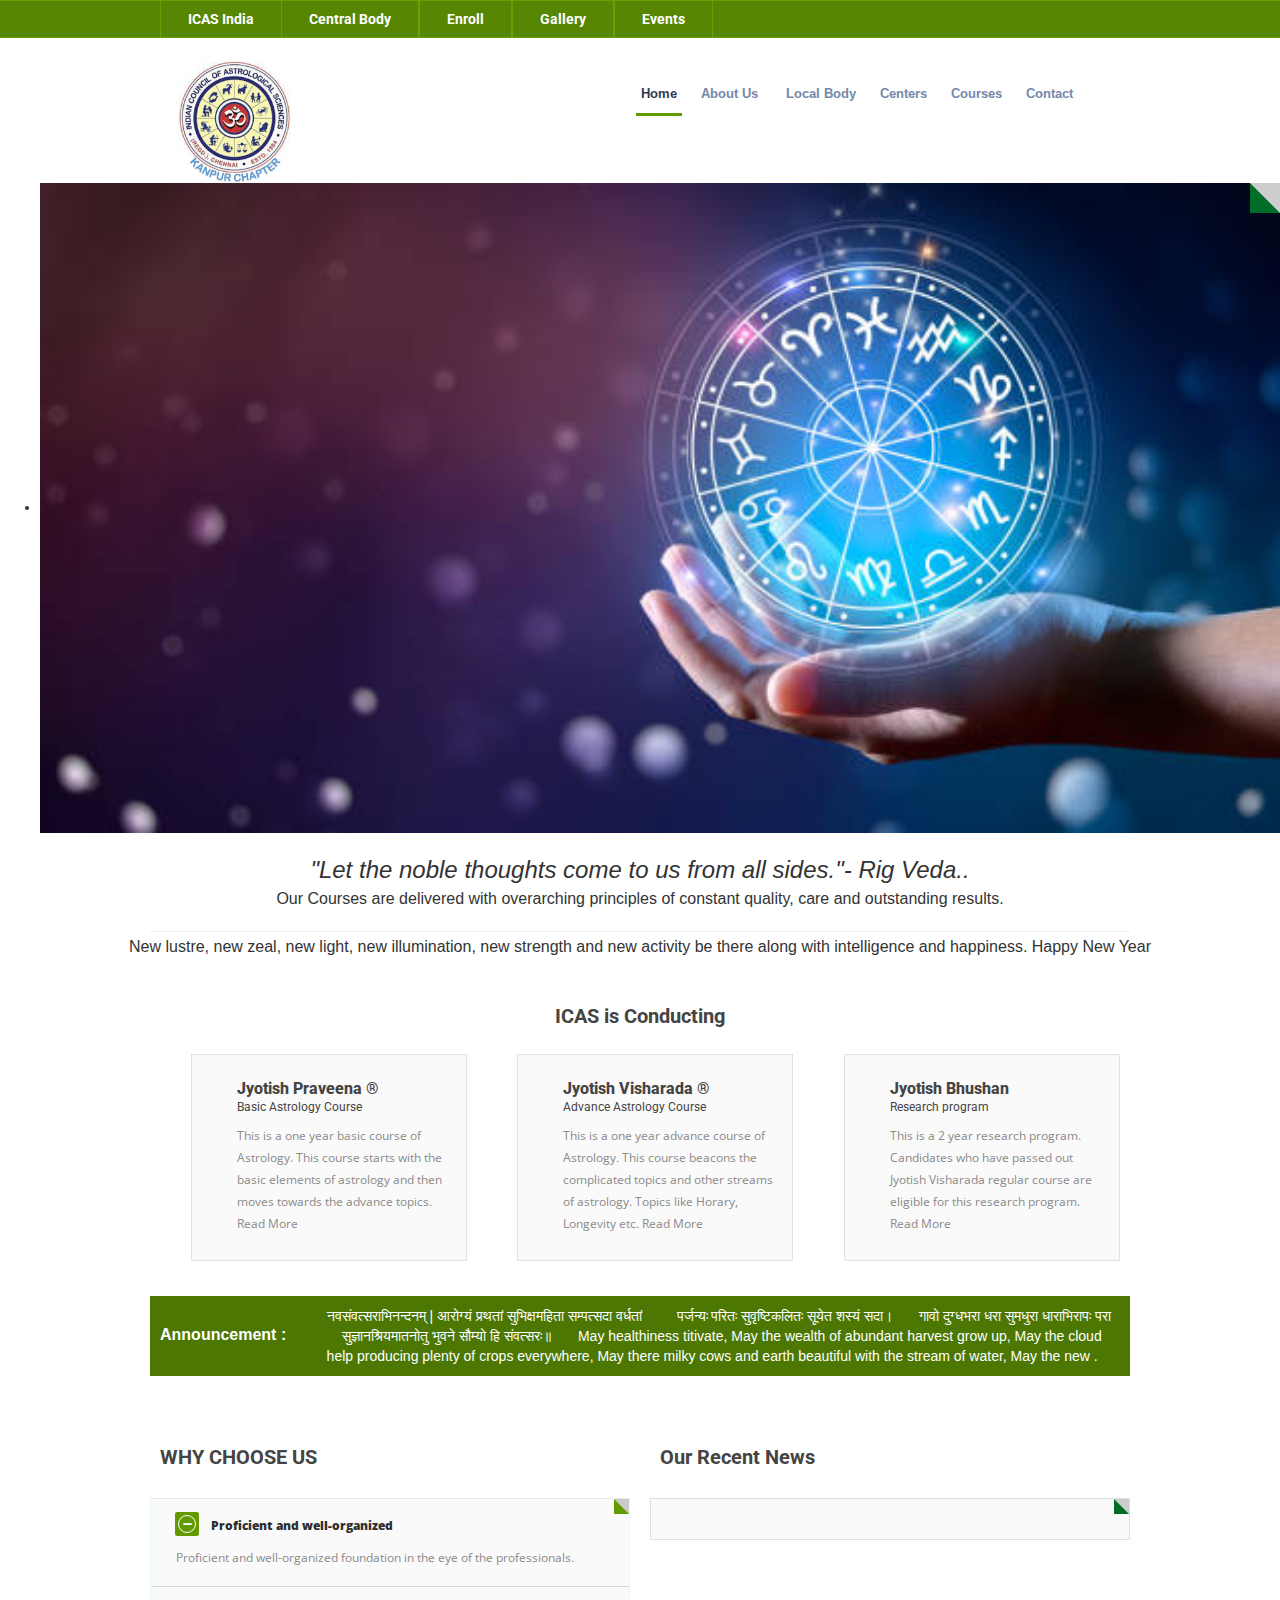
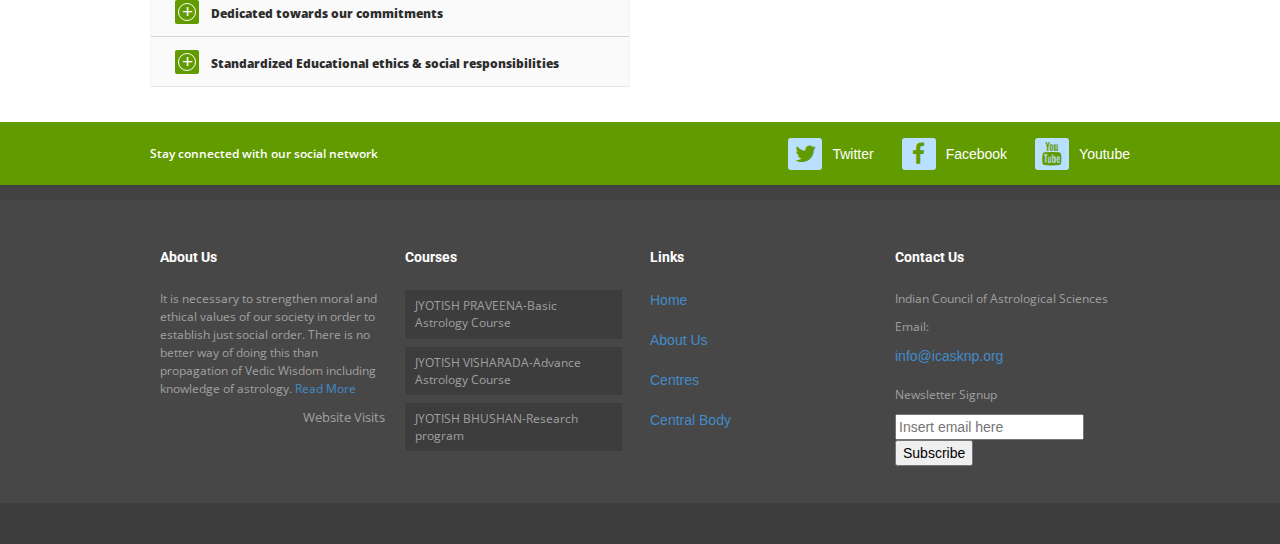
==== index.html @ 6e5a4054 "Site for icas" ====
<!DOCTYPE html>
<html>

<head>
    <meta charset="utf-8">
    <meta name="keywords" content="INDIAN COUNCIL OF ASTROLOGICAL SCIENCES" />
    <meta name="description" content="INDIAN COUNCIL OF ASTROLOGICAL SCIENCES">
    <meta name="author" content="">
    <title>Indian Council of Astrological Sciences</title>
    <meta name="viewport" content="width=device-width, initial-scale=1.0">
    <link rel="shortcut icon" href="img/favicon.ico">
    <link rel="apple-touch-icon" href="img/apple-touch-icon.html">
    <link rel="apple-touch-icon" sizes="72x72" href="img/apple-touch-icon-72x72.html">
    <link rel="apple-touch-icon" sizes="114x114" href="img/apple-touch-icon-114x114.html">
    <link rel="apple-touch-icon" sizes="144x144" href="img/apple-touch-icon-144x144.html">
    <link
        href='http://fonts.googleapis.com/css?family=Roboto:400,100italic,100,300,300italic,400italic,500,700,700italic,900italic,900,500italic'
        rel='stylesheet' type='text/css'>
    <link href='http://fonts.googleapis.com/css?family=Open+Sans:400,300,300italic,400italic,600,700,600italic,800'
        rel='stylesheet' type='text/css'>
    <link href="css/style.css" rel="stylesheet">
    <link href="css/addedstyles.css" rel="stylesheet">
    <link href='http://fonts.googleapis.com/css?family=Arimo:400,700' rel='stylesheet' type='text/css'>
    <link href="css/bootstrap.css" rel="stylesheet">
    <link href="font-awesome/css/font-awesome.min.css" rel="stylesheet">
    <link href="css/styles.css" rel="stylesheet">
    <link href="css/accordion.css" rel="stylesheet">

    <link href="js/owl-carousel/owl.carousel.css" rel="stylesheet">
    <link href="js/owl-carousel/owl.theme.css" rel="stylesheet">
    <link href="js/rs-plugin/css/settings.css" rel="stylesheet" />
    <link rel="stylesheet" href="https://cdnjs.cloudflare.com/ajax/libs/font-awesome/4.7.0/css/font-awesome.min.css">

</head>

<body>
    <div class="body">
        <div class="top-wrap">
            <div class="container top-wrap-inner">
                <div class="col-md-12">
                    <div class="top-login student" style="border-right:0px;"><a
                            href="https://icasindia.org/" target="_blank">ICAS India</a></div>
                    <div class="top-login" style="right: 400px;"><a href="#">Central Body</a></div>
                    <div class="top-login" style="right: 257px;"><a href="#">Enroll</a></div>
                    <div class="top-login"><a href="#">Gallery</a></div>
                    <div class="top-login"><a href="#">Events</div>
                </div>
            </div>
        </div>
        <header>
            <div class="container">
                <div class="col-md-12">
                    <div class="col-md-2">
                        <h1 class="logo"><a href="#"><img class="logoimage" src="images/logo.jpeg" alt="" border="0" /></a></h1>
                    </div>
                    <div class="col-md-10">
                        <div id="topnav">
                            <ul class="top-menu">
                                <li class="active has-sub"><a href="index.html">Home</a></li>
                                <li class="has-sub"><a href="#">About Us <img style="width: 32px;" src="images/new.gif"
                                            alt="" /></a>
                                    <ul>
                                        <li><a href="#">Our Profile</a></li>
                                        <li><a href="#">President's Keynote <img style="width: 32px;"
                                                    src="images/new.gif" alt="" /></a></li>
                                        <li><a href="#">About President </a></li>
                                    </ul>
                                </li>
                                <li><a href="#">Local Body</a></li>
                                <li><a href="#">Centers</a></li>
                                <li class="has-sub"><a href="#">Courses</a>
                                    <ul>
                                        <li><a href="#">JYOTISH PRAVEENA-Basic Astrology Course</a></li>
                                        <li><a href="#">JYOTISH VISHARADA-Advance Astrology Course</a></li>
                                        <li><a href="#">JYOTISH BHUSHAN-Research program</a></li>
                                    </ul>
                                </li>
                                <!--
<li class="has-sub"><a href="#">Q. Papers</a>
<ul>
<li class="has-sub"><a class="nav-sub" href="#">Previous JYOTISH PRAVEENA Paper</a>
<ul>
<li><a href="images/praveena.pdf" target="_blank">June 2014</a></li>
<li class="has-sub"><a class="nav-sub" href="#" target="_blank">December 2014</a>
<ul>
<li><a href="images/praveenaenglishdec.pdf" target="_blank">English</a></li>
<li><a href="images/praveenahindidec.pdf" target="_blank">Hindi</a></li>
</ul>
</li>
</ul>
</li>
<li class="has-sub"><a class="nav-sub" href="#">Previous JYOTISH VISHARADA Paper</a>
<ul>
<li><a href="images/visharda.pdf" target="_blank">June 2014</a></li>
<li><a href="images/vishardafinaldec.pdf" target="_blank">December 2014</a></li>
</ul>
</li>
</ul>
</li>
-->
                                <li><a href="contactus.html" target="_blank">Contact</a></li>
                            </ul>
                        </div>
                    </div>
                </div>
            </div>
        </header>
        <div class="fullwidthbanner-container">
            <div class="fullwidthbanner">
                <ul>
                    <!-- <li data-transition="fade" data-slotamount="7" data-masterspeed="2000"><img
                            src="demo/slide/ban1.jpeg" class="ban_image" alt="slide" data-fullwidthcentering="true" /></li>
                    <li data-transition="fade" data-slotamount="7" data-masterspeed="2000"><img
                            src="demo/slide/ban2.jpeg" class="ban_image" alt="slide" data-fullwidthcentering="true" /></li> -->
                    <li data-transition="fade" data-slotamount="7" data-masterspeed="2000"><img
                            src="demo/slide/ban3.jpeg" class="ban_image" alt="slide" data-fullwidthcentering="true" /></li>
                </ul>
            </div>
        </div>
        <div class="section" style="padding: 10px 0;">
            <div class="container">
                <div align="center"><span class="toptxt"><span class="toptxt">
                    <!-- <img src="images/shlok.jpg" alt="" /> -->
                            "Let the noble thoughts come to us from all sides."- Rig Veda..<br /></span></span>
                    <div style="font-size: 16px; font-variant: normal;">Our Courses are delivered with overarching
                        principles of constant quality, care and outstanding results.</div>
                </div>
                <hr />
            </div>
            <div style="margin-top: -50px;" align="center"><span class="toptxt"><span class="toptxt"><img
                            src="images/t3.jpg" alt="" /> <br /></span></span>
                <div style="font-size: 16px; font-variant: normal;">New lustre, new zeal, new light, new illumination,
                    new strength and new activity be there along with intelligence and happiness. Happy New Year</div>
            </div>
        </div>
    </div>
    <!-- <div class="section" style="padding: px 0;">
        <div class="container">

            <div class="col-md-6"><img style="width: 100%;" src="images/t1.jpg" alt="" /></div>
            <div class="col-md-6"><img style="width: 100%;" src="images/454565.jpg" alt="" /></div>
        </div>
    </div> -->
    <div class="container">
        <div class="row">
            <div class="col-md-4 home-blogpost-info4">
                <!--<h4>ICAS message</h4>
<div class="space20">&nbsp;</div>
<p><a href="images/icas-message.pdf" target="_blank"><button class="button-blue" type="button">View Now</button></a></p>-->
            </div>
            <div class="col-md-4 home-blogpost-info4">
                <!--<h4>Syllabus for Vaastu</h4>
<div class="space20">&nbsp;</div>
<p><a href="images/vaastu.pdf" target="_blank"><button class="button-blue" type="button">Download Now</button></a> <img src="images/new.gif" alt="" /><p>-->
            </div>
            <div class="col-md-4 home-blogpost-info4">
                <!--<h4>Syllabus for Palmistry</h4>
<div class="space20">&nbsp;</div>
<p><a href="images/palmistry.pdf" target="_blank"><button class="button-blue" type="button">Download Now</button></a> <img src="images/new.gif" alt="" /></p>-->
            </div>
        </div>
    </div>
    <div class="section">
        <div class="container">
            <div class="row">
                <h1 class="section-title text-center" style="margin: 0px 0px -8px">ICAS is Conducting</h1>
                <!-- <div class="col-lg-4 col-md-4">
                    <img src="images/vaastu_aug.jpg" class="img-responsive">
                </div>
                <div class="col-lg-4 col-md-4">
                    <img src="images/hast_rekha.jpg" class="img-responsive">
                </div>

                <div class="col-lg-4 col-md-4">
                    <img src="images/nadi.jpg" class="img-responsive">
                </div> -->
            </div>
        </div>
    </div>
    <div class="">
        <div class="container">
            <div class="col-lg-4 col-md-4">
                <div class="services">
                    <div class="shadow-right">&nbsp;</div>
                    <h3>Jyotish Praveena &reg; <br /> <span class="smltxt">Basic Astrology Course</span></h3>
                    <p>This is a one year basic course of Astrology. This course starts with the basic elements of
                        astrology and then moves towards the advance topics. Read More</p>
                </div>
            </div>
            <div class="col-lg-4 col-md-4">
                <div class="services">
                    <div class="shadow-right">&nbsp;</div>
                    <h3>Jyotish Visharada &reg; <br /> <span class="smltxt">Advance Astrology Course</span></h3>
                    <p>This is a one year advance course of Astrology. This course beacons the complicated topics and
                        other streams of astrology. Topics like Horary, Longevity etc. Read More</p>
                </div>
            </div>
            <div class="col-lg-4 col-md-4">
                <div class="services">
                    <div class="shadow-right">&nbsp;</div>
                    <h3>Jyotish Bhushan <br /> <span class="smltxt">Research program</span></h3>
                    <p>This is a 2 year research program. Candidates who have passed out Jyotish Visharada regular
                        course are eligible for this research program. Read More</p>
                </div>
            </div>
        </div>
    </div>



    <!-- <div class="section">
        <div class="container">
            <div class="col-lg-4 col-md-4">
                <div class="services_2">
                    <div class="shadow-right">&nbsp;</div>
                    <p class="text-center"><strong>Notice of 121st MCM</strong>
                        <br />
                        <br />
                        <a href="images/notice_121_mcm.pdf" target="_blank"><button class="button-blue"
                                type="button">View</button></a>
                    <p>
                </div>
            </div>

            <div class="col-lg-4 col-md-4">
                <div class="services_2">
                    <div class="shadow-right">&nbsp;</div>
                    <p class="text-center"><strong>Notice of 36th AGM</strong>
                        <br />
                        <br />
                        <a href="images/notice_36th_agm.pdf" target="_blank"><button class="button-blue"
                                type="button">View</button></a>
                    <p>
                </div>
            </div>
            <div class="col-lg-4 col-md-4">
                <div class="services_2">
                    <div class="shadow-right">&nbsp;</div>
                    <p class="text-center"><strong>ICAS Audit </strong>
                        <br />
                        <br /><a href="images/icas_audit.pdf" target="_blank"><button class="button-blue"
                                type="button">View</button></a>
                    <p>
                </div>
            </div>
        </div>
    </div> -->

    <!-- <div class="section">
        <div class="container">
            <div class="col-lg-4 col-md-4">
                <div class="services_2">
                    <div class="shadow-right">&nbsp;</div>
                    <p class="text-center"><strong>ICAS Bye-laws</strong>
                        <br />
                        <br /><a href="images/ICAS-Bye-laws.pdf" target="_blank"><button class="button-blue"
                                type="button">View</button></a>
                    <p>
                </div>
            </div>

            <div class="col-lg-4 col-md-4"></div>

            <div class="col-lg-4 col-md-4"></div>
        </div> -->




        <div class="section">
            <div class="container">
                <table style="color: #ffffff;" border="0" width="100%" cellpadding="10" bgcolor="#4C7702">
                    <tbody>
                        <tr>
                            <td width="17%"><strong style="font-size: 16px;">Announcement :</strong></td>
                            <td width="83%">नवसंवत्सराभिनन्दनम् | आरोग्यं प्रथतां सुभिक्षमहिता सम्पत्सदा वर्धतां &nbsp;
                                &nbsp; &nbsp; &nbsp; पर्जन्यः परितः सुवृष्टिकलितः सूयेत शस्यं सदा। &nbsp; &nbsp; &nbsp;
                                गावो दुग्धभरा धरा सुमधुरा धाराभिरापः परा &nbsp; &nbsp; &nbsp; सुज्ञानश्रियमातनोतु भुवने
                                सौम्यो हि संवत्सरः॥ &nbsp; &nbsp; &nbsp; May healthiness titivate, May the wealth of
                                abundant harvest grow up, May the cloud help producing plenty of crops everywhere, May
                                there milky cows and earth beautiful with the stream of water, May the new .</td>
                        </tr>
                    </tbody>
                </table>
            </div>
        </div>




        <div class="section">
            <div class="container">
                <div class="row">
                    <div class="col-lg-6">
                        <div class="col-lg-12 no-padding">
                            <h2 class="section-title">WHY CHOOSE US</h2>
                        </div>
                        <div class="akordeon">
                            <div class="akordeon-item">
                                <div class="akordeon-item-head first">
                                    <div class="akordeon-item-head-container">
                                        <div class="akordeon-heading">Proficient and well-organized</div>
                                    </div>
                                </div>
                                <div class="akordeon-item-body">
                                    <div class="akordeon-item-content">
                                        <p>Proficient and well-organized foundation in the eye of the professionals.</p>
                                    </div>
                                </div>
                            </div>
                            <div class="akordeon-item">
                                <div class="akordeon-item-head">
                                    <div class="akordeon-item-head-container">
                                        <div class="akordeon-heading">Dedicated towards our commitments</div>
                                    </div>
                                </div>
                                <div class="akordeon-item-body">
                                    <div class="akordeon-item-content">
                                        <p>In the world of promises, we deliver quality Education.</p>
                                    </div>
                                </div>
                            </div>
                            <div class="akordeon-item">
                                <div class="akordeon-item-head">
                                    <div class="akordeon-item-head-container">
                                        <div class="akordeon-heading">Standardized Educational ethics & social
                                            responsibilities</div>
                                    </div>
                                </div>
                                <div class="akordeon-item-body">
                                    <div class="akordeon-item-content">
                                        <p>A goal to establish an All Indian Body and to ensure progress in astrological
                                            studies.</p>
                                    </div>
                                </div>
                            </div>
                        </div>
                    </div>
                    <div class="col-lg-6 about-home">
                        <div class="col-lg-12 no-padding">
                            <h2 class="section-title">Our Recent News</h2>
                        </div>
                        <div class="white-panel">
                            <p></p><br />
                            <!--<p>33rd AGM of ICAS will be held in Kolkata
Time: 0630 pm Date: 8th September 2018 (Saturday)
Venue: Burra Bazar Library, 10/1/1, Syed Sali Lane, Kolkata - 700073</p>-->
                        </div>
                    </div>
                </div>
            </div>
        </div>
        <div class="social">
            <div class="container">
                <div class="row">
                    <div class="col-md-4">
                        <p>Stay connected with our social network</p>
                    </div>
                    <div class="col-md-8">
                        <ul class="social-info">
                            <li><a href="#"><span><i class="fa fa-twitter"></i></span>
                                    Twitter</a></li>
                            <li><a href="#" target="_blank"><span><i
                                            class="fa fa-facebook"></i></span> Facebook</a></li>
                            <li><a href="#"><span><i
                                            class="fa fa-youtube"></i></span> Youtube</a></li>

                        </ul>
                    </div>
                </div>
            </div>
        </div>
        <footer>
            <div class="container">
                <div class="row">
                    <div class="col-md-12 no-padding">
                        <div class="col-md-3 footer-widget">
                            <h6>About Us</h6>
                            <p>It is necessary to strengthen moral and ethical values of our society in order to
                                establish just social order. There is no better way of doing this than propagation of
                                Vedic Wisdom including knowledge of astrology. <a href="about.html">Read More</a></p>
                            <!-- Start of SimpleHitCounter Code -->
                            <div align="right">
                                <p style="font-size: 13px;">Website Visits</p>
                                <!-- <a href="#" target="_blank"><img
                                        src="http://simplehitcounter.com/hit.php?uid=1822882&amp;f=16777215&amp;b=0"
                                        alt="web counter" width="83" height="18" border="0" /></a> -->
                            </div>
                        </div>
                        <div class="col-md-3 footer-widget">
                            <h6>Courses</h6>
                            <ul class="tags-list">
                                <li><a href="courses.html">JYOTISH PRAVEENA-Basic Astrology Course</a></li>
                                <li><a href="courses2.html">JYOTISH VISHARADA-Advance Astrology Course</a></li>
                                <li><a href="courses3.html">JYOTISH BHUSHAN-Research program</a></li>
                            </ul>
                        </div>
                        <div class="col-md-3 footer-widget">
                            <h6>Links</h6>
                            <span class="ftrtxt"><a href="#">Home</a></span><br /> <br /> <a href="#">About Us</a><br />
                            <br /> <a href="center.html">Centres</a><br /> <br /> <a href="centerbody.html">Central
                                Body</a>
                        </div>
                        <div class="col-md-3 footer-widget">
                            <h6>Contact Us</h6>
                            <p>Indian Council of Astrological Sciences</p>
                            <p>Email:</p>
                            <a href="mailto:info@icasknp.org">info@icasknp.org</a>

                            <div id="newsletterform">
                                <div class="wrap">
                                    </br>
                                    <p> Newsletter Signup</p>
                                    <form action="send.php" method="post" id="newsletter" name="newsletter">
                                        <input type="email" name="signup-email" id="signup-email" value=""
                                            placeholder="Insert email here" />
                                        <input type="submit" value="Subscribe" name="signup-button" id="signup-button">

                                    </form>
                                    <div id="response"></div>

                                </div>
                            </div>
                        </div>
                    </div>
                </div>
            </div>
        </footer>
        <div class="footer-bottom">
            <div class="container">
                <div class="row-fluid">
                    <div class="col-md-12">
                        <!-- <p>Copyright 2019 Indian Council of Astrological Sciences.All Rights Reserved
                            &nbsp;&nbsp;&nbsp;&nbsp;&nbsp;&nbsp;&nbsp;&nbsp;&nbsp;&nbsp;&nbsp;&nbsp;&nbsp;&nbsp; <a
                                href="www.incusedesign.com/">Powered By Incuse Design</a></p> -->
                    </div>
                </div>
            </div>
        </div>
        <p>
            <script type="text/javascript" src="//cdnjs.cloudflare.com/ajax/libs/jquery/1.11.0/jquery.min.js"></script>
            <script src="js/lib.js"></script>
            <script src="js/jquery-1.8.3.min.js"></script>
            <script src="js/rs-plugin/js/jquery.themepunch.plugins.min.js"></script>
            <script src="js/rs-plugin/js/jquery.themepunch.revolution.min.js"></script>
            <script src="js/rs-plugin/rs.home.js"></script>
            <script src="js/superTabs.js"></script>
            <script src="http://www.google.com/jsapi" type="text/javascript"></script>
            <script type="text/javascript">// <![CDATA[
                google.load("jqueryui", "1.7.2");
// ]]></script>
            <script src="js/bootstrap.js"></script>
            <script src="js/flexslider/jquery.flexslider.js"></script>
            <script src="js/owl-carousel/owl.carousel.js"></script>
            <script src="js/jquery.akordeon.js"></script>
            <script src="js/jflickrfeed.min.js"></script>
            <script src="js/tab.js"></script>
            <script src="js/jquery.isotope.min.js"></script>
            <script src="js/jquery.mobilemenu.js"></script>
            <script src="js/magnific-popup/jquery.magnific-popup.js"></script>
            <script src="js/main.js"></script>
            <script src="js/jquery-ui.js"></script>
            <script src="tfeed/jquery.tweet.js"></script>
        </p>
</body>

</html>
---- css/style.css ----
/*------------------------------------------------------------- 
                    GLOBAL STYLES
---------------------------------------------------------------*/
html, body {
    height:100%;
  }
  
  body {
      font-family: 'Open sans', sans-serif;
  }
  
  a, a:hover {
      color:#629b00;
  }
  
  .no-padding {
      padding-left:0px;
      padding-right:0px;
  }
  
  p {
      font-size:12px;
      color:#333333;
      line-height:22px;
  }
  
  .space10 {margin-bottom:10px;}
  .space15 {margin-bottom:15px;}
  .space20 {margin-bottom:20px;}
  .space25 {margin-bottom:25px;}
  .space30 {margin-bottom:30px;}
  .space35 {margin-bottom:35px;}
  .space40 {margin-bottom:40px;}
  .space50 {margin-bottom:50px;}
  .space60 {margin-bottom:60px;}
  .space70 {margin-bottom:70px;}
  .space80 {margin-bottom:80px;}
  .space90 {margin-bottom:90px;}
  .space100 {margin-bottom:100px;}
  .space110 {margin-bottom:110px;}
  .space120 {margin-bottom:120px;}
  
  .video {
      position: relative;
      padding-bottom: 56.25%;
      height: 0;
      overflow: hidden;
      border:0px;
      z-index:10;
  }
  
  .video iframe,
  .video object,  
  .video embed {
      position: absolute;
      top: 0;
      left: 0;
      width: 100%;
      height: 100%;
  }
  
  a:hover, a:focus  {
      text-decoration:none;
  }
  
  p {
      font-family:Open Sans, Sans-serif;
  }
  
  /*------------------------------------------------------------- 
                      HEADER STYLES
  ---------------------------------------------------------------*/
  
  .logo {
      margin: 0px 0px;
      padding: 15px 0 0;
      width:225px;
  }
  
  .logo a {
      color:#629b00;
      text-transform:uppercase;
      font-size: 20px;
  }
  
  .search {
      margin-top:30px;
  }
  
  .search input {
      background: #fff url(/web/20161023101246im_/http://icasindia.org/images/search.png) no-repeat left;
      height: 32px;
      width: 175px;
      border:1px solid #e1e1e1;
      float: right;
      background-position:8px 50%;
      padding:0 25px;
  }
  
  .top-wrap {
      height:38px;
      position:relative;
      background-color: #578603;
      border-top-width: 1px;
      border-bottom-width: 1px;
      border-top-style: solid;
      border-bottom-style: solid;
      border-top-color: #68a103;
      border-bottom-color: #68a103;
  }
  
  .top-wrap-inner {
      position:relative;
  }
  
  .top-login {
      /* position:absolute; */
      top:0px;
      height:36px;
      float:left;
      left:20px;
      padding:0 27px;
      font-family:Roboto;
      line-height:36px;
      border-right:1px solid #68a103;
      border-left:1px solid #68a103;
      color:#fff;
  }
  
  .top-login a {
      font-weight:bold;
      color:#FFFFFF;
  }
  
  .top-language,
  .top-cart {
      position:absolute;
      top:0px;
      height:36px;
      right:20px;
      padding:0 27px;
      font-family:Roboto;
      line-height:36px;
      border-right:1px solid #68a103;
      color:#fff;
  }
  
  .top-language {
      position:absolute;
      top:0px;
      height:36px;
      right:157px;
      padding:0 27px;
      font-family:Roboto;
      line-height:36px;
      border-right:1px solid #68a103;
      border-left:1px solid #68a103;
  }
  
  .top-contact {
      padding:0px;
      display:table;
      float:right;
      margin:25px 0;
      font-family:Roboto;
  }
  
  .top-contact li {
      float:left;
      list-style:none;
      margin-left:20px;
      color:#959595;
      font-size:13px;
  }
  
  .top-contact li i {
      color:#5b5b5b;
      margin-right:5px;
  }
  
  /*------------------------------------------------------------- 
                     NAVMENU - DEFAULT STYLES
  ---------------------------------------------------------------*/
  
  #topnav {
      background:transparent;
      display: table;
      float: right;
  }
  
  #topnav ul,
  #topnav li,
  #topnav span,
  #topnav a {
      margin: 0;
      padding: 0;
      position: relative;
  }
  
  #topnav:after,
  #topnav ul:after {
      content: '';
      display: block;
      clear: both;
  }
  
  #topnav a {
      padding: 11px 5px;
      display: block;
      color: white;
      font-size: 13px;
      text-decoration: none;
      line-height: 18px;
      font-weight:700;
        color:#7789ab;
      font-family:Arimo;
  }
  
  #topnav ul {list-style: none;}
  #topnav > ul {
      float: left;
  }
  #topnav > ul > li {float: left;background:url(/web/20161023101246im_/http://icasindia.org/images/nav-sep.png) no-repeat right center;padding:35px 7px;}
  #topnav > ul > li > a { border-bottom:3px solid transparent;}
  #topnav > ul > li.active > a,#topnav > ul > li > a:active { color:#313d53;border-color:#629b00;}
  #topnav > ul > li:hover > a {color:#313d53; border-color:#629b00;}
  #topnav > ul > li.active { }
  #topnav .has-sub {
      z-index:99999;
  }
  
  #topnav .has-sub:hover > ul {
      display: block;
  }
  
  #topnav .has-sub ul {
      display: none;
      position: absolute;
      width: 320px;
      top: 100%;
      left: 0;
      background-color: #fff;
      border:none;
      border-bottom:3px solid #629b00;
  }
  
  #topnav .has-sub ul li {
      *margin-bottom: -1px;
      border-bottom:1px solid #e2e2e2;
  }
  
  #topnav .has-sub ul li:last-child {
      border-bottom:none ;
  }
  
  #topnav .has-sub ul li a {
      filter: none;
      font-size: 12px;
      display: block;
      line-height: 120%;
      color: #8a8a8a;
      font-weight:600;
      padding-left:25px;
      padding-right:25px;
      font-family:Open sans;
  }
  
  #topnav .has-sub ul li:hover a {
      background-color: #629b00;
      color:#fff !important;
  }
  
  #topnav .has-sub .has-sub:hover > ul {
      display: block;
  }
  
  #topnav .has-sub .has-sub ul {
      display: none;
      position: absolute;
      left: 100%;
      top: 0;
      width: 170px;
      background-color: #fff;
      border:none;
      border-bottom:3px solid #629b00;
  }
  
  #topnav .has-sub .has-sub ul li a {
      background-color: #fff;
      color: #8a8a8a !important;
  
  }
  
  #topnav .has-sub .has-sub ul li a:hover {
      background-color: #629b00;
      color:#fff !important;
  }
  
  #topnav .nav-sub {
      background:url(/web/20161023101246im_/http://icasindia.org/images/arrow-sub.png) no-repeat right center;
      background-position:95% 50% !important;
  }
  
  #topnav .has-sub-full {
      z-index:99999;
  }
  
  #topnav .has-sub-full ul {
      display: none;
      position: absolute;
      top: 100%;
      left: 0;
      background-color: #fff;
      border:none;
      border-bottom:3px solid #629b00;
  }
  
  #topnav .has-sub-full:hover > ul {
      display: block;
  }
  
  #topnav .full-sub {
      width: 980px !important;
      background: #fff ;
      z-index: 999 ;
      position: absolute !important;
      left: auto !important;
      right: -130px !important;
      display: table;
      padding:25px 0px 25px !important;
  }
  
  #topnav .full-sub li ul {
      display:block !important;
      background: none !important;
      border: none !important;
      width: 100% !important;
      position: relative !important;
      border-right:1px solid #f1f1f1 !important;
  }
  
  #topnav .full-sub li ul li {
      padding-left:25px;
      padding-right:25px;
  }
  
  #topnav .full-sub li ul li:hover {
      background:#f6f6f6 !important;
  }
  
  #topnav .full-sub li ul li:hover a {
      background:#f6f6f6 !important;
      color:#8a8a8a !important;
  }
  
  #topnav .last-sub {
      border-right:none !important;
  }
  
  #topnav .sub-head {
      font-family:Roboto;
      color:#2e2e2e;
      font-size:15px;
      font-weight:bold;
      margin-bottom: 10px !important;
  }
  
  #topnav .full-sub li ul li a {
      padding:0px !important;
      padding-top: 8px !important;
      padding-bottom: 8px !important;
  }
  
  #topnav .full-sub a  {
      font-family: Open sans !important;
      background:#fff !important;
      color:#8a8a8a !important;
      font-weight: 600 !important;
      font-size: 12px !important;
  }
  
  /*------------------------------------------------------------- 
                     NAVMENU - STYLE2 STYLES
  ---------------------------------------------------------------*/
  
  .header2 {
  background:#313d53;
  }
  
  #topnav2 {
      background:transparent;
      display: table;
      float: right;
  }
  
  #topnav2 ul,
  #topnav2 li,
  #topnav2 span,
  #topnav2 a {
      margin: 0;
      padding: 0;
      position: relative;
  }
  
  #topnav2:after,
  #topnav2 ul:after {
      content: '';
      display: block;
      clear: both;
  }
  
  #topnav2 a {
      padding: 44px 25px;
      display: block;
      color: white;
      font-size: 13px;
      text-decoration: none;
      line-height: 18px;
      font-weight:700;
        color:#7789ab;
      font-family:Arimo;
  }
  
  #topnav2 ul {list-style: none;}
  #topnav2 > ul {float: left;}
  #topnav2 > ul > li {float: left;background:url(/web/20161023101246im_/http://icasindia.org/images/nav-sep.png) no-repeat right center;padding:0px 0px;}
  #topnav2 > ul > li > a { border-bottom:3px solid transparent;}
  #topnav2 > ul > li.active > a,#topnav2 > ul > li > a:active { color:#fff;background-color:#3d4961;}
  #topnav2 > ul > li:hover > a {color:#fff; background-color:#3d4961;}
  #topnav2 > ul > li.active { background:none;}
  #topnav2 .has-sub {
      z-index:99999;
  }
  
  #topnav2 .has-sub:hover > ul {
      display: block;
  }
  
  #topnav2 .has-sub ul {
      display: none;
      position: absolute;
      width: 170px;
      top: 100%;
      left: 0;
      background-color: #313d53;
      border:none;
      border-bottom:3px solid #629b00;
  }
  
  #topnav2 .has-sub ul li {
      *margin-bottom: -1px;
  }
  
  #topnav2 .has-sub ul li:last-child {
      border-bottom:none ;
  }
  
  #topnav2 .has-sub ul li a {
      filter: none;
      font-size: 12px;
      display: block;
      line-height: 120%;
      color: #7490c2;
      font-weight:600;
      padding:11px 25px;
      font-family:Open sans;
  }
  
  #topnav2 .has-sub ul li:hover a {
      background-color: #629b00;
      color:#fff !important;
  }
  
  #topnav2 .has-sub .has-sub:hover > ul {
      display: block;
  }
  
  #topnav2 .has-sub .has-sub ul {
      display: none;
      position: absolute;
      left: 101%;
      top: 0;
      width: 170px;
      background-color: #313d53;
      border:none;
      border-bottom:3px solid #629b00;
  }
  
  #topnav2 .has-sub .has-sub ul li a {
      background-color: #313d53;
      color: #7490c2!important;
  
  }
  
  #topnav2 .has-sub .has-sub ul li a:hover {
      background-color: #629b00;
      color:#fff !important;
  }
  
  #topnav2 .nav-sub {
      background:url(/web/20161023101246im_/http://icasindia.org/images/arrow-sub.png) no-repeat right center;
      background-position:95% 50% !important;
  }
  
  #topnav2 .has-sub-full {
      z-index:99999;
  }
  
  #topnav2 .has-sub-full ul {
      display: none;
      position: absolute;
      top: 100%;
      left: 0;
      background-color: #313d53;
      border:none;
      border-bottom:3px solid #629b00;
  }
  
  #topnav2 .has-sub-full:hover > ul {
      display: block;
  }
  
  
  #topnav2 .full-sub {
      width: 980px !important;
      background: #313d53;
      z-index: 999 ;
      position: absolute !important;
      left: auto !important;
      right: -130px !important;
      display: table;
      padding:25px 0px 25px !important;
  }
  
  #topnav2 .full-sub li ul {
      display:block !important;
      background: #313d53 !important;
      border: none !important;
      width: 100% !important;
      position: relative !important;
      border-right:1px solid #262f40 !important;
  }
  
  #topnav2 .full-sub li ul li {
      padding-left:25px;
      padding-right:25px;
  }
  
  #topnav2 .full-sub li ul li:hover {
      background:#242d3e !important;  
  }
  
  #topnav2 .full-sub li ul li:hover a {
      background:#242d3e !important;
      color:#fff !important;
  }
  
  #topnav2 .last-sub {
      border-right:none !important;
  }
  
  #topnav2 .sub-head {
      font-family:Roboto;
      color:#629b00;
      font-size:15px;
      font-weight:bold;
      margin-bottom: 10px !important;
  }
  
  #topnav2 .full-sub li ul li a {
      padding:0px !important;
      padding-top: 8px !important;
      padding-bottom: 8px !important;
  }
  
  #topnav2 .full-sub a  {
      font-family: Open sans !important;
      background:#313d53 !important;
      color:#7490c2 !important;
      font-weight: 600 !important;
      font-size: 12px !important;
  }
  
  #topnav2 .full-sub a:hover {
      color:#629b00 !important;
  }
  
  /*------------------------------------------------------------- 
                     NAVMENU - STYLE3 STYLES
  ---------------------------------------------------------------*/
  
  #topnav3 {
      background:transparent;
      display: table;
      float: right;
  }
  
  #topnav3 ul,
  #topnav3 li,
  #topnav3 span,
  #topnav3 a {
      margin: 0;
      padding: 0;
      position: relative;
  }
  
  #topnav3:after,
  #topnav3 ul:after {
      content: '';
      display: block;
      clear: both;
  }
  
  #topnav3 a {
      padding: 44px 25px;
      display: block;
      color: white;
      font-size: 13px;
      text-decoration: none;
      line-height: 18px;
      font-weight:700;
        color:#7789ab;
      font-family:Arimo;
  }
  
  #topnav3 ul {list-style: none;}
  #topnav3 > ul {float: left;}
  #topnav3 > ul > li {float: left;background:url(/web/20161023101246im_/http://icasindia.org/images/nav-sep.png) no-repeat right center;padding:0px 0px;}
  #topnav3 > ul > li > a { border-bottom:3px solid transparent;}
  #topnav3 > ul > li.active > a,#topnav3 > ul > li > a:active { color:#313d53;background-color:#e7f4fe;}
  #topnav3 > ul > li:hover > a {color:#313d53; background-color:#e7f4fe;}
  #topnav3 > ul > li.active { background:none;}
  #topnav3 .has-sub {
      z-index:99999;
  }
  
  #topnav3 .has-sub:hover > ul {
      display: block;
  }
  
  #topnav3 .has-sub ul {
      display: none;
      position: absolute;
      width: 170px;
      top: 100%;
      left: 0;
      background-color: #fff;
      border:none;
      border-bottom:3px solid #629b00;
  }
  
  #topnav3 .has-sub ul li {
      *margin-bottom: -1px;
  }
  
  #topnav3 .has-sub ul li:last-child {
      border-bottom:none ;
  }
  
  #topnav3 .has-sub ul li a {
      filter: none;
      font-size: 12px;
      display: block;
      line-height: 120%;
      color: #8a8a8a;
      font-weight:600;
      padding:11px 25px;
      font-family:Open sans;
  }
  
  #topnav3 .has-sub ul li:hover a {
      background-color: #629b00;
      color:#fff !important;
  }
  
  #topnav3 .has-sub .has-sub:hover > ul {
      display: block;
  }
  
  #topnav3 .has-sub .has-sub ul {
      display: none;
      position: absolute;
      left: 101%;
      top: 0;
      width: 170px;
      background-color: #fff;
      border:none;
      border-bottom:3px solid #629b00;
  }
  
  #topnav3 .has-sub .has-sub ul li a {
      background-color: #fff;
      color: #8a8a8a !important;
  
  }
  
  #topnav3 .has-sub .has-sub ul li a:hover {
      background-color: #629b00;
      color:#fff !important;
  }
  
  #topnav3 .nav-sub {
      background:url(/web/20161023101246im_/http://icasindia.org/images/arrow-sub.png) no-repeat right center;
      background-position:95% 50% !important;
  }
  
  #topnav3 .has-sub-full {
      z-index:99999;
  }
  
  #topnav3 .has-sub-full ul {
      display: none;
      position: absolute;
      top: 100%;
      left: 0;
      background-color: #fff;
      border:none;
      border-bottom:3px solid #629b00;
  }
  
  #topnav3 .has-sub-full:hover > ul {
      display: block;
  }
  
  #topnav3 .full-sub {
      width: 980px !important;
      background: #fff ;
      z-index: 999 ;
      position: absolute !important;
      left: auto !important;
      right: -130px !important;
      display: table;
      padding:25px 0px 25px !important;
  }
  
  #topnav3 .full-sub li ul {
      display:block !important;
      background: none !important;
      border: none !important;
      width: 100% !important;
      position: relative !important;
      border-right:1px solid #f1f1f1 !important;
  }
  
  #topnav3 .full-sub li ul li {
      padding-left:25px;
      padding-right:25px;
  }
  
  #topnav3 .full-sub li ul li:hover {
      background:#f6f6f6 !important;
  }
  
  #topnav3 .full-sub li ul li:hover a {
      background:#f6f6f6 !important;
      color:#8a8a8a !important;
  }
  
  #topnav3 .last-sub {
      border-right:none !important;
  }
  
  #topnav3 .sub-head {
      font-family:Roboto;
      color:#2e2e2e;
      font-size:15px;
      font-weight:bold;
      margin-bottom: 10px !important;
  }
  
  #topnav3 .full-sub li ul li a {
      padding:0px !important;
      padding-top: 8px !important;
      padding-bottom: 8px !important;
  }
  
  #topnav3 .full-sub a  {
      font-family: Open sans !important;
      background:#fff !important;
      color:#8a8a8a !important;
      font-weight: 600 !important;
      font-size: 12px !important;
  }
  
  /*------------------------------------------------------------- 
                     NAVMENU - STYLE4 STYLES
  ---------------------------------------------------------------*/
  
  #topnav4 {
      background:transparent;
      display: table;
      float: right;
  }
  
  #topnav4 ul,
  #topnav4 li,
  #topnav4 span,
  #topnav4 a {
      margin: 0;
      padding: 0;
      position: relative;
  }
  
  #topnav4:after,
  #topnav4 ul:after {
      content: '';
      display: block;
      clear: both;
  }
  
  #topnav4 a {
      padding: 44px 25px;
      display: block;
      color: white;
      font-size: 13px;
      text-decoration: none;
      line-height: 18px;
      font-weight:700;
        color:#7789ab;
      font-family:Arimo;
  }
  
  #topnav4 ul {list-style: none;}
  #topnav4 > ul {float: left;}
  #topnav4 > ul > li {float: left;background:url(/web/20161023101246im_/http://icasindia.org/images/nav-sep.png) no-repeat right center;padding:0px 0px;}
  #topnav4 > ul > li > a { border-bottom:3px solid transparent;}
  #topnav4 > ul > li.active > a,#topnav4 > ul > li > a:active { color:#313d53;border-bottom:6px solid #629b00;}
  #topnav4 > ul > li:hover > a {color:#313d53; border-bottom:6px solid #629b00;}
  #topnav4 > ul > li.active { background:none;}
  #topnav4 .has-sub {
      z-index:99999;
  }
  
  #topnav4 .has-sub:hover > ul {
      display: block;
  }
  
  #topnav4 .has-sub ul {
      display: none;
      position: absolute;
      width: 170px;
      top: 100%;
      left: 0;
      background-color: #fff;
      border:none;
      border-bottom:3px solid #629b00;
  }
  
  #topnav4 .has-sub ul li {
      *margin-bottom: -1px;
  }
  
  #topnav4 .has-sub ul li:last-child {
      border-bottom:none ;
  }
  
  #topnav4 .has-sub ul li a {
      filter: none;
      font-size: 12px;
      display: block;
      line-height: 120%;
      color: #8a8a8a;
      font-weight:600;
      padding:11px 25px;
      font-family:Open sans;
  }
  
  #topnav4 .has-sub ul li:hover a {
      background-color: #629b00;
      color:#fff !important;
  }
  
  #topnav4 .has-sub .has-sub:hover > ul {
      display: block;
  }
  
  #topnav4 .has-sub .has-sub ul {
      display: none;
      position: absolute;
      left: 101%;
      top: 0;
      width: 170px;
      background-color: #fff;
      border:none;
      border-bottom:3px solid #629b00;
  }
  
  #topnav4 .has-sub .has-sub ul li a {
      background-color: #fff;
      color: #8a8a8a !important;
  
  }
  
  #topnav4 .has-sub .has-sub ul li a:hover {
      background-color: #629b00;
      color:#fff !important;
  }
  
  #topnav4 .nav-sub {
      background:url(/web/20161023101246im_/http://icasindia.org/images/arrow-sub.png) no-repeat right center;
      background-position:95% 50% !important;
  }
  
  #topnav4 .has-sub-full {
      z-index:99999;
  }
  
  #topnav4 .has-sub-full ul {
      display: none;
      position: absolute;
      top: 100%;
      left: 0;
      background-color: #fff;
      border:none;
      border-bottom:3px solid #629b00;
  }
  
  
  #topnav4 .has-sub-full:hover > ul {
      display: block;
  }
  
  #topnav4 .full-sub {
      width: 980px !important;
      background: #fff ;
      z-index: 999 ;
      position: absolute !important;
      left: auto !important;
      right: -130px !important;
      display: table;
      padding:25px 0px 25px !important;
  }
  
  #topnav4 .full-sub li ul {
      display:block !important;
      background: none !important;
      border: none !important;
      width: 100% !important;
      position: relative !important;
      border-right:1px solid #f1f1f1 !important;
  }
  
  #topnav4 .full-sub li ul li {
      padding-left:25px;
      padding-right:25px;
  }
  
  #topnav4 .full-sub li ul li:hover {
      background:#f6f6f6 !important;
  }
  
  #topnav4 .full-sub li ul li:hover a {
      background:#f6f6f6 !important;
      color:#8a8a8a !important;
  }
  
  #topnav4 .last-sub {
      border-right:none !important;
  }
  
  #topnav4 .sub-head {
      font-family:Roboto;
      color:#2e2e2e;
      font-size:15px;
      font-weight:bold;
      margin-bottom: 10px !important;
  }
  
  #topnav4 .full-sub li ul li a {
      padding:0px !important;
      padding-top: 8px !important;
      padding-bottom: 8px !important;
  }
  
  #topnav4 .full-sub a  {
      font-family: Open sans !important;
      background:#fff !important;
      color:#8a8a8a !important;
      font-weight: 600 !important;
      font-size: 12px !important;
  }
  
  /*------------------------------------------------------------- 
                     NAVMENU - STYLE5 STYLES
  ---------------------------------------------------------------*/
  
  #topnav5 {
      background:transparent;
      display: table;
      float: right;
  }
  
  #topnav5 ul,
  #topnav5 li,
  #topnav5 span,
  #topnav5 a {
      margin: 0;
      padding: 0;
      position: relative;
  }
  
  #topnav5:after,
  #topnav5 ul:after {
      content: '';
      display: block;
      clear: both;
  }
  
  #topnav5 a {
      padding: 6px 25px;
      display: block;
      color: white;
      font-size: 13px;
      text-decoration: none;
      line-height: 18px;
      font-weight:700;
        color:#7789ab;
      font-family:Arimo;
  }
  
  #topnav5 ul {list-style: none;}
  #topnav5 > ul {float: left;}
  #topnav5 > ul > li {float: left;padding:39px 0px;}
  #topnav5 > ul > li > a { border-bottom:3px solid transparent;}
  #topnav5 > ul > li.active > a,#topnav5 > ul > li > a:active { color:#313d53;background-color:#629b00;color:#fff;border-radius:13px;}
  #topnav5 > ul > li:hover > a {color:#313d53; background-color:#629b00;color:#fff;border-radius:13px;}
  #topnav5 > ul > li.active { background:none;}
  #topnav5 .has-sub {
      z-index:99999;
  }
  
  #topnav5 .has-sub:hover > ul {
      display: block;
  }
  
  #topnav5 .has-sub ul {
      display: none;
      position: absolute;
      width: 170px;
      top: 100%;
      left: 0;
      background-color: #fff;
      border:none;
      border-bottom:3px solid #629b00;
  }
  
  #topnav5 .has-sub ul li {
      *margin-bottom: -1px;
  }
  
  #topnav5 .has-sub ul li:last-child {
      border-bottom:none ;
  }
  
  #topnav5 .has-sub ul li a {
      filter: none;
      font-size: 12px;
      display: block;
      line-height: 120%;
      color: #8a8a8a;
      font-weight:600;
      padding:11px 25px;
      font-family:Open sans;
  }
  
  #topnav5 .has-sub ul li:hover a {
      background-color: #629b00;
      color:#fff !important;
  }
  
  #topnav5 .has-sub .has-sub:hover > ul {
      display: block;
  }
  
  #topnav5 .has-sub .has-sub ul {
      display: none;
      position: absolute;
      left: 101%;
      top: 0;
      width: 170px;
      background-color: #fff;
      border:none;
      border-bottom:3px solid #629b00;
  }
  
  #topnav5 .has-sub .has-sub ul li a {
      background-color: #fff;
      color: #8a8a8a !important;
  
  }
  
  #topnav5 .has-sub .has-sub ul li a:hover {
      background-color: #629b00;
      color:#fff !important;
  }
  
  #topnav5 .nav-sub {
      background:url(/web/20161023101246im_/http://icasindia.org/images/arrow-sub.png) no-repeat right center;
      background-position:95% 50% !important;
  }
  
  #topnav5 .has-sub-full {
      z-index:99999;
  }
  
  #topnav5 .has-sub-full ul {
      display: none;
      position: absolute;
      top: 100%;
      left: 0;
      background-color: #fff;
      border:none;
      border-bottom:3px solid #629b00;
  }
  
  #topnav5 .has-sub-full:hover > ul {
      display: block;
  }
  
  #topnav5 .full-sub {
      width: 980px !important;
      background: #fff ;
      z-index: 999 ;
      position: absolute !important;
      left: auto !important;
      right: -130px !important;
      display: table;
      padding:25px 0px 25px !important;
  }
  
  #topnav5 .full-sub li ul {
      display:block !important;
      background: none !important;
      border: none !important;
      width: 100% !important;
      position: relative !important;
      border-right:1px solid #f1f1f1 !important;
  }
  
  #topnav5 .full-sub li ul li {
      padding-left:25px;
      padding-right:25px;
  }
  
  #topnav5 .full-sub li ul li:hover {
      background:#f6f6f6 !important;
  }
  
  #topnav5 .full-sub li ul li:hover a {
      background:#f6f6f6 !important;
      color:#8a8a8a !important;
  }
  
  #topnav5 .last-sub {
      border-right:none !important;
  }
  
  #topnav5 .sub-head {
      font-family:Roboto;
      color:#2e2e2e;
      font-size:15px;
      font-weight:bold;
      margin-bottom: 10px !important;
  }
  
  #topnav5 .full-sub li ul li a {
      padding:0px !important;
      padding-top: 8px !important;
      padding-bottom: 8px !important;
  }
  
  #topnav5 .full-sub a  {
      font-family: Open sans !important;
      background:#fff !important;
      color:#8a8a8a !important;
      font-weight: 600 !important;
      font-size: 12px !important;
  }
  
  .header6 .logo {
      display:table;
      margin:0px auto;
  }
  
  .header6 #topnav {
      display:table;
      margin:0 auto;
      float:none;
  }
  
  .header6 #topnav > ul > li.active > a, .header6 #topnav > ul > li > a:active { border:none !important;}
  .header6 #topnav > ul > li:hover > a {border:none !important;}
  
  .header6 #topnav > ul  {
  margin-top:30px;
  }
  
  .header6 #topnav > ul > li {
      padding: 0px 20px 0px;
  }
  
  .header6 #topnav .full-sub {
      right: -300px !important;
  }
  
  #topnav, #topnav1, #topnav2, #topnav3, #topnav4, #topnav5 {margin-right: 25px;}
  
  /*------------------------------------------------------------- 
                      HEADER SEARCH STYLES
  ---------------------------------------------------------------*/
  
  .head-search {
      position: relative;
      right: 10px;
      top: 31px;
  }
  
  .head-search input[type=search] {
      -webkit-appearance: textfield;
      -webkit-box-sizing: content-box;
      font-family: inherit;
      font-size: 100%;
  }
  
  .head-search input::-webkit-search-decoration,
  .head-search input::-webkit-search-cancel-button {
      display: none; /* remove the search and cancel icon */
  }
  
  .head-search input[type=search] {
      height:30px;
      line-height:30px;
      background:url(/web/20161023101246im_/http://icasindia.org/images/search.png) no-repeat right;
      background-size:13px;
      border:1px solid transparent;
      padding: 0px 15px;
      width: 55px;
      -webkit-border-radius: 6px;
      -moz-border-radius: 6px;
      border-radius: 6px;
      -webkit-transition: all .5s;
      -moz-transition: all .5s;
      transition: all .5s;
  }
  
  .head-search input[type=search]:focus {
      width: 130px;
      background:url(/web/20161023101246im_/http://icasindia.org/images/search.png) no-repeat right;
      background-position:92% 48%;
      background-size:13px;
      border-color: #000;
      -webkit-box-shadow: 0 0 5px rgba(109,207,246,.5);
      -moz-box-shadow: 0 0 5px rgba(109,207,246,.5);
      box-shadow: 0 0 5px rgba(109,207,246,.5);
  }
  
  .head-search input:-moz-placeholder {color: #999;}
  .head-search input::-webkit-input-placeholder {color: #999;}
  
  #header-search input[type=search] {
      width: 30px;
      padding-left: 0px;
      color: transparent;
      cursor: pointer;
      position:absolute;
      top: 11px;
      right:0px;
      z-index:99999;
      font-size:12px;
  }
  
  #header-search input[type=search]:hover {
      background-color: #fff;
  }
  
  #header-search input[type=search]:focus {
      width: 130px;
      padding-right: 32px;
      padding-left:12px;
      color: #000;
      background-color: #fff;
      cursor: auto;
      right:0px;
      z-index:99999;
      border:1px solid #c2c2c2;
  }
  
  #header-search input:-moz-placeholder {
      color: transparent;
      font-size:12px;
  }
  
  #header-search input::-webkit-input-placeholder {
      color: transparent;
      font-size:12px;
  }
  
  
  
  /*------------------------------------------------------------- 
                      SLIDER CUSTOM STYLES
  ---------------------------------------------------------------*/
  
  .carousel-caption-inner {}
  
  .carousel-caption-inner h3 {
      color:#454545;
      text-shadow:none;
      font-size:36px;
      font-weight:400;
  }
  
  .carousel-caption-inner h3 span{
      color:#454545;
      display:block;
      color:#1c9bf8;
  }
  
  .carousel-caption-inner h4 {
      color:#454545;
      text-shadow:none;
      font-size:45px;
      font-weight:400;
      margin:-10px 0px 10px;
      line-height:46px;
  }
  
  .style1 {
      font-size:35px !important;
      line-height:40px !important;
  }
  
  .style1 span {
      font-size:18px !important;
      line-height:20px !important;
      margin:10px 0 20px;
  }
  
  .carousel-caption-inner h4 span{
      color:#454545;
      display:block;
      color:#1c9bf8;
      font-size:24px;
  }
  
  .dtable {display:table;}
  
  .carousel-caption-inner h5 {
      background: #629b00;
      display: table;
      line-height: 50px;
      padding: 0 20px 0 15px;
      font-size: 25px;
      text-shadow: none;
      border-radius: 2px;
      margin:0px 0px 5px;
      position:relative;
      color:#fff;
  }
  
  .carousel-caption-inner h6 {
      background: #484747;
      display: table;
      line-height: 50px;
      padding: 0 20px 0 15px;
      font-size: 25px;
      text-shadow: none;
      border-radius: 2px;
      margin:0px 0px 5px;
      position:relative;
      color:#fff;
  }
  
  .carousel-caption-inner h5 i ,
  .carousel-caption-inner h6 i {
      color:#629b00;
      font-size:14px;
      font-weight:normal;
  }
  
  .carousel-caption-inner p{
      color:#8a8a8a;
      width:67%;
      text-shadow:none;
      font-size:15px;
      line-height:21px;
  }
  
  .button-blue {
      -moz-box-shadow:inset 0px 1px 0px 0px #689A12;
      -webkit-box-shadow:inset 0px 1px 0px 0px #689A12;
      box-shadow:inset 0px 1px 0px 0px #689A12;
      background-color:#629B00;
      text-indent:0;
      border:1px solid #406402;
      display:inline-block;
      color:#ffffff;
      font-size:13px;
      font-weight:bold;
      font-style:normal;
      height:34px;
      line-height:34px;
      text-decoration:none;
      text-align:center;
      padding:0 20px;
  }
  
  .button-blue:hover {
      background:-webkit-gradient( linear, left top, left bottom, color-stop(0.05, #5A7330), color-stop(1, #7F9A52) );
      background:-moz-linear-gradient( center top, #5A7330 5%, #7F9A52 100% );
      filter:progid:DXImageTransform.Microsoft.gradient(startColorstr='#5A7330', endColorstr='#7F9A52');
      background-color:#5A7330;
      color:#fff;
  }
  
  .padd10 {padding:0 10px !important;}
  .padd30 {padding:0 30px !important;}
  .dtable {display:table;}
  
  .carousel-caption-inner h6:before {
      content:"";
      position:absolute;
      top:0;
      right:0;
      z-index:999;
      border-width:0 15px 15px 0;
      border-style:solid;
      border-color:#727272 #363636;
  }
  
  .carousel-video {
      width:549px;
      height:306px;
      background:#dbdbdb;
  }
  
  /*------------------------------------------------------------- 
                      SHADOW STYLES
  ---------------------------------------------------------------*/
  
  .shadow-right {
      background:url(/web/20161023101246im_/http://icasindia.org/images/shadow-right.png) no-repeat right bottom;
      position:absolute;
      width:100%;
      height:100%;
      right:-17px;
      bottom:-14px;
      z-index:-1;
      opacity:0;
      -webkit-transition: all 0.4s ease-in-out;
      -moz-transition: all 0.4s ease-in-out;
      -o-transition: all 0.4s ease-in-out;
      transition: all 0.4s ease-in-out;
  }
  
  .shadow-left {
      background:url(/web/20161023101246im_/http://icasindia.org/images/shadow-left.png) no-repeat left bottom;
      position:absolute;
      width:100%;
      height:100%;
      left:-17px;
      bottom:-13px;
      z-index:-1;
      opacity:1;
      -webkit-transition: all 0.4s ease-in-out;
      -moz-transition: all 0.4s ease-in-out;
      -o-transition: all 0.4s ease-in-out;
      transition: all 0.4s ease-in-out;
  }
  
  .shadow-left-big {
      background:url(/web/20161023101246im_/http://icasindia.org/images/shadow-left-big.png) no-repeat left bottom;
      position:absolute;
      width:100%;
      height:100%;
      left: -27px;
      bottom: -21px;
      z-index: -1;
      -webkit-transition: all 0.4s ease-in-out;
      -moz-transition: all 0.4s ease-in-out;
      -o-transition: all 0.4s ease-in-out;
      transition: all 0.4s ease-in-out;
  }
  
  /*------------------------------------------------------------- 
                      SERVICES STYLES
  ---------------------------------------------------------------*/
  .services_2 {
      border:1px solid #e1e1e1;
      width: 90%;
      float: right;
      padding:15px;
      position:relative;
      background:#fff;
      -webkit-transition: all 0.4s ease-in-out;
      -moz-transition: all 0.4s ease-in-out;
      -o-transition: all 0.4s ease-in-out;
      transition: all 0.4s ease-in-out;
      background:#fafafa;
  }
  
  .services_2:hover {
      background:#629b00;
      border-color:#629b00;
      cursor:pointer;
      color:#fff;
      -webkit-transition: all 0.4s ease-in-out;
      -moz-transition: all 0.4s ease-in-out;
      -o-transition: all 0.4s ease-in-out;
      transition: all 0.4s ease-in-out;
  }
  
  
  
  
  
  .services {
      border:1px solid #e1e1e1;
      width: 90%;
      float: right;
      padding: 25px 12px 15px 45px;
      position:relative;
      background:#fff;
      -webkit-transition: all 0.4s ease-in-out;
      -moz-transition: all 0.4s ease-in-out;
      -o-transition: all 0.4s ease-in-out;
      transition: all 0.4s ease-in-out;
      background:#fafafa;
  }
  
  .services:hover {
      background:#629b00;
      border-color:#629b00;
      cursor:pointer;
      -webkit-transition: all 0.4s ease-in-out;
      -moz-transition: all 0.4s ease-in-out;
      -o-transition: all 0.4s ease-in-out;
      transition: all 0.4s ease-in-out;
  }
  
  .services:hover h3, .services:hover p {
      color:#fff;
      -webkit-transition: all 0.4s ease-in-out;
      -moz-transition: all 0.4s ease-in-out;
      -o-transition: all 0.4s ease-in-out;
      transition: all 0.4s ease-in-out;
  }
  
  .services:hover .service-ico1 ,
  .services:hover .service-ico2 ,
  .services:hover .service-ico3 {
      ackground-color:#484747;
      -webkit-transition: all 0.4s ease-in-out;
      -moz-transition: all 0.4s ease-in-out;
      -o-transition: all 0.4s ease-in-out;
      transition: all 0.4s ease-in-out;
  }
  
  .services h3 {
      font-size: 16px;
      color:#444444;
      font-weight: 800;
      margin-top:0px;
  }
  
  .services p {
      font-size: 12px;
      color:#444444;
      color:#8a8a8a;
  }
  
  .service-ico1, .service-ico2, .service-ico3 {
      background:#629b00 url(/web/20161023101246im_/http://icasindia.org/images/edu.png) no-repeat center center;
      width: 74px;
      height: 74px;
      border: 7.5px solid #fff;
      border-radius: 50%;
      position: absolute;
      left: -38px;
      top: 32%;
      overflow:hidden;
  }
  
  .service-ico2 {
      background:#629b00 url(/web/20161023101246im_/http://icasindia.org/images/edu.png) no-repeat center center;
  }
  
  .service-ico3 {
      background:#629b00 url(/web/20161023101246im_/http://icasindia.org/images/edu.png) no-repeat center center;
  }
  
  .services:hover .shadow-right {
      opacity:1;
      -webkit-transition: all 0.4s ease-in-out;
      -moz-transition: all 0.4s ease-in-out;
      -o-transition: all 0.4s ease-in-out;
      transition: all 0.4s ease-in-out;
  }
  
  .services1 {
      width: 90%;
      float: right;
      padding: 25px 12px 0px 45px;
      position:relative;
      background:#fff;
      -webkit-transition: all 0.4s ease-in-out;
      -moz-transition: all 0.4s ease-in-out;
      -o-transition: all 0.4s ease-in-out;
      transition: all 0.4s ease-in-out;
  }
  
  .services1:hover {cursor:pointer;}
  
  .services1:hover .service-ico1 ,
  .services1:hover .service-ico2 ,
  .services1:hover .service-ico3 {
      background-color:#629b00;
      -webkit-transition: all 0.4s ease-in-out;
      -moz-transition: all 0.4s ease-in-out;
      -o-transition: all 0.4s ease-in-out;
      transition: all 0.4s ease-in-out;
  }
  
  .services1 h3 {
      font-size: 16px;
      color:#444444;
      font-weight: 800;
      margin-top:0px;
  }
  
  .services1 p {
      font-size: 12px;
      color:#444444;
      color:#8a8a8a;
      margin-bottom:15px;
      line-height:19px;
  }
  
  .services1 .service-ico1, .services1 .service-ico2, .services1 .service-ico3 {
      background-image: url(/web/20161023101246im_/http://icasindia.org/images/manicon.png);
      background-repeat: no-repeat;
      background-position: center center;
      border:none;
      width: 60px;
      height: 60px;
      display: table;
      border-radius: 50%;
      overflow:hidden;
      float:left;
      margin-top: -8px;
      -webkit-transition: all 0.4s ease-in-out;
      -moz-transition: all 0.4s ease-in-out;
      -o-transition: all 0.4s ease-in-out;
      transition: all 0.4s ease-in-out;
  }
  
  .services1 .service-ico2 {
      background-image: url(/web/20161023101246im_/http://icasindia.org/images/manicon.png);
      background-repeat: no-repeat;
      background-position: center center;
  }
  
  .services1 .service-ico3 {
      background-image: url(/web/20161023101246im_/http://icasindia.org/images/manicon.png);
      background-repeat: no-repeat;
      background-position: center center;
  }
  
  .services1 a , .rmore {
      font-family:Roboto;
      font-weight:bold;
      font-size:12px;
      color:#629b00;
  }
  
  .rmore:hover {
      color:#858585;
  }
  
  .services1 a:hover {
      color:#b7b7b7;
  }
  
  .services2 {
      border:1px solid #e1e1e1;
      width: 100%;
      float: none;
      padding: 25px 15px 0px 15px;
      position:relative;
      background:#fff;
      -webkit-transition: all 0.4s ease-in-out;
      -moz-transition: all 0.4s ease-in-out;
      -o-transition: all 0.4s ease-in-out;
      transition: all 0.4s ease-in-out;
  }
  
  .services2:hover {cursor:pointer;}
  
  .services2:hover .service-ico1 ,
  .services2:hover .service-ico2 ,
  .services2:hover .service-ico3 {
      background-color:#629b00;
      -webkit-transition: all 0.4s ease-in-out;
      -moz-transition: all 0.4s ease-in-out;
      -o-transition: all 0.4s ease-in-out;
      transition: all 0.4s ease-in-out;
  }
  
  .services2 h3 {
      font-size: 16px;
      color:#444444;
      font-weight: 800;
      margin-top:0px;
      text-align:center;
  }
  
  .services2 p {
      font-size: 12px;
      color:#444444;
      color:#8a8a8a;
      margin-bottom:15px;
      text-align:center;
      line-height:19px;
  }
  
  .services2 .service-ico1, .services2 .service-ico2, .services2 .service-ico3 {
      position:relative;
      top:0px;
      left:0px;
      right:0px;
      bottom:0px;
      background:#484747 url(/web/20161023101246im_/http://icasindia.org/images/ico4.png) no-repeat center center;
      border:none;
      width: 60px;
      height: 60px;
      display: table;
      border-radius: 50%;
      overflow:hidden;
      float:none;
      margin: 0 auto 25px;
      -webkit-transition: all 0.4s ease-in-out;
      -moz-transition: all 0.4s ease-in-out;
      -o-transition: all 0.4s ease-in-out;
      transition: all 0.4s ease-in-out;
  }
  
  .services2 .service-ico2 {
      background:#484747 url(/web/20161023101246im_/http://icasindia.org/images/ico5.png) no-repeat center center;
  }
  
  .services2 .service-ico3 {
      background:#484747 url(/web/20161023101246im_/http://icasindia.org/images/ico6.png) no-repeat center center;
  }
  
  .services2 a {
      font-family:Roboto;
      font-weight:bold;
      font-size:12px;
      color:#629b00;
      text-align:center;
      display: table;
      margin: 30px auto 22px;
  }
  
  .services2 a:hover {
      color:#b7b7b7;
  }
  
  .service-info {
      padding-right: 20px;
  }
  
  .service-info h6 {
      font-family: Open sans;
      font-style: italic;
      font-weight: 700;
      font-size: 14px;
      text-decoration: underline;
      color:#2e2e2e;
      line-height: 20px;
      margin: 20px 0 25px;
  }
  
  .service-3 .services1 {
      margin-bottom:20px;
  }
  
  .service-info p {
      color:#8a8a8a;
      font-size:12px;
      line-height:19px;
  }
  
  /*------------------------------------------------------------- 
                        ETXRAS
  ---------------------------------------------------------------*/
  
  .section-title, .side-widget h5 {
      color:#444444;
      font-size:20px;
      margin:0px 0px 30px;
      background: url(/web/20161023101246im_/http://icasindia.org/images/line.png) repeat-x left 9px;
  }
  
  .section-title span, .side-widget h5 span {
      background:#fff;
      padding-right:5px;
  }
  
  /*------------------------------------------------------------- 
                        PORTFOLIO STYLES
  ---------------------------------------------------------------*/
  
  .works-content {
      margin:0 10px !important;
  }
  
  .works-content h4 {
      font-size:16px;
      margin:0px 0px 1px;
      color:#2e2e2e;
      border-bottom:2px solid #dfdfdf;
      padding:15px 10px 15px;
  }
  
  .works-content h4 span{
      font-size:11px;
      margin: 4px 0 0 0;
      text-align:center;
      color:#2e2e2e;
      font-weight:600;
      float:right;
      font-family:Open sans;
  }
  
  .works-content p, .project-content2 p {
      font-size:11px;
      margin:0px;
      text-align:center;
      color:#8a8a8a;
      font-weight:600;
      border-bottom:2px solid #fff;
      padding-bottom:10px;
  }
  
  .works-content:hover h4 {
      border-bottom:2px solid #629b00;
  }
  
  .works-overlay{
      position:relative;
  }
  
  .works-overlay span {
      opacity:0;
      -webkit-transition:all 0.4s ease-in-out;  
      -moz-transition:all 0.4s ease-in-out;  
      -o-transition:all 0.4s ease-in-out;  
      transition:all 0.4s ease-in-out;
  }
  
  .zoom {
      background-color:#629b00;
      background-color:rgba(27,156,255,0.6);
      position:absolute;
      top:0px;
      right:0px;
      left:0px;
      width:100%;
      height:100%;
      opacity:0;
      -webkit-transition:all 0.4s ease-in-out;  
      -moz-transition:all 0.4s ease-in-out;  
      -o-transition:all 0.4s ease-in-out;  
      transition:all 0.4s ease-in-out;
      z-index:10;
  }
  
  .zoom1 {
      background-color:#629b00;
      background-color:rgba(27,156,255,0.6);
      position:absolute;
      top:0px;
      right:0px;
      left:0px;
      width:100%;
      height:100%;
      opacity:0;
      z-index:10;
      -webkit-transition:all 0.4s ease-in-out;  
      -moz-transition:all 0.4s ease-in-out;  
      -o-transition:all 0.4s ease-in-out;  
      transition:all 0.4s ease-in-out;
  }
  
  .zoom1 h4, .zoom1 p {
      color:#fff;
  }
  
  .zoom1 h4 {
      text-align:center;
      border:none !important;
      padding-bottom:0px;
  }
  
  .zoom1 p {
      border:none !important;
      font-weight:400;
  }
  
  .zoom1 img {
      display:table;
      margin:0 auto;
  }
  
  .zoom1-inner {
      height: 107px;
      position: absolute;
      margin: auto;
      left: 0px;
      right: 0px;
      top: 0px;
      bottom: 0px;
  }
  
  .works-content:hover .zoom, .works-content:hover span , .works-content:hover .zoom1 {
      opacity:1;
      -webkit-transition:all 0.4s ease-in-out;  
      -moz-transition:all 0.4s ease-in-out;  
      -o-transition:all 0.4s ease-in-out;  
      transition:all 0.4s ease-in-out;
  }
  
  .img-home-portfolio,
  .img-customer,
  .portfolio-item {
      margin-bottom: 30px;
  }
  
  .project-home-round {
      width:300px;
      height:300px;
      border-radius:50%;
      margin:0 auto;
      overflow:hidden;
  }
  
  .fold_round {
      background:url(/web/20161023101246im_/http://icasindia.org/images/fold_round.png) no-repeat;
      width:175px;
      height:176px;
      position:absolute;
      top:0px;
      right:0px;
  }
  
  .folio-item {
      margin-bottom:25px;
  }
  
  #portfolio .zoom:before, #portfolio .zoom1:before {
      content:"";
      position:absolute;
      top:0;
      right:0;
      z-index:999;
      border-width:0 35px 35px 0;
      border-style:solid;
      border-color: #1a9cfe #cdcdcd ;
  }
  
  .zoom:before, .zoom1:before {
      content:"";
      position:absolute;
      top:0;
      right:0;
      z-index:999;
      border-width:0 32px 32px 0;
      border-style:solid;
      border-color: #629b00 #cdcdcd ;
  }
  
  .project-content {}
  
  .project-content h4 {
      color:#2e2e2e;
      font-family:25px !important;
      font-family:Roboto !important;
      margin:0 0 25px;
      text-align:left;
  }
  
  .project-content p {
      font-family:12px !important;
      line-height:23px;
      margin:0 0 30px;
      text-align:left;
      border:none !important;
  }
  
  .s-port .folio-item  {
      margin-bottom:90px;
  }
  
  .project-meta {
      padding:0px;
  }
  
  .project-meta li {
      list-style:none;
      font-size:14px;
      position:relative;
      color:#8a8a8a;
      padding-left:25px;
      font-family:Roboto;
      padding-bottom:10px;
      margin-bottom:10px;
      border-bottom:1px solid #e7e7e7;
  }
  
  .project-meta li a {
      color:#8a8a8a;
  }
  
  .project-meta li a:hover {
      color:#629b00;
  }
  
  .project-meta li:before {
      content:"";
      background:url(/web/20161023101246im_/http://icasindia.org/images/star.png) no-repeat;
      width:13px;
      height:12px;
      display:table;
      position:absolute;
      top:3px;
      left:0px;
  }
  
  .project-content p {
      margin-bottom:20px;
  }
  
  .project-pagination {
      display: table;
      padding: 0px;
      margin-bottom: -46px;
      position: relative;
      z-index: 9999;
  }
  
  .project-pagination li {
      list-style:none;
      float:left;
      margin-right:1px;
      font-family:Roboto;
      font-weight:bold;
      position:relative;
  }
  
  .project-pagination li a {
      background:#626262;
      padding:13px 20px;
      color:#fff;
      display: table;
  }
  
  .project-pagination li a {
      color:#fff;
  }
  
  .project-pagination li a span {margin-right:7px;}
  .project-pagination li:first-child a {background:#484647;}
  .project-pagination li:first-child a span {color:#1a9cfe;}
  
  .project-pagination li:first-child:before {
      content:"";
      position:absolute;
      top:0;
      right:0;
      z-index:999;
      border-width:0 15px 15px 0;
      border-style:solid;
      border-color:#6d6d6d #313131;
  }
  
  .project-pagination li:first-child  a:hover span {color:#fff !important;}
  .project-pagination li a:hover, .project-pagination2 li a:hover {background:#1c9cff;}
  
  .project-pagination li:hover:before, .project-pagination2 li:hover:before {
      content:"";
      position:absolute;
      top:0;
      right:0;
      z-index:999;
      border-width:0 15px 15px 0;
      border-style:solid;
      border-color:#1583d8 #56b4fc;
  }
  
  .project-pagination2 {
      display: table;
      padding: 0px;
      margin-bottom: -46px;
      position: relative;
      z-index: 9999;
  }
  
  .project-pagination2 li {
      list-style:none;
      float:left;
      margin-right:0px;
      font-family:Roboto;
      font-weight:bold;
      position:relative;
  }
  
  .project-pagination2 li a {
      padding:13px 30px;
      color:#fff;
      display: table;
      background:url(/web/20161023101246im_/http://icasindia.org/images/filter-sep.png) no-repeat right center;
      background-color:#626262;
  }
  
  .project-pagination2 li:last-child a {
      background-image:none;
  }
  
  .project-pagination2 li a {
      color:#fff;
  }
  
  .pwside h4 {
      text-align:center;
  }
  
  .pwside h4 span{
      display:block;
      float:none !important;
  }
  
  
  /*------------------------------------------------------------- 
                        TABS STYLES
  ---------------------------------------------------------------*/
  
  .tab-pane {margin-top: 15px;}
  
  .section,.section-colored {padding: 35px 0;}
  .section-colored {background-color: #e1e1e1; /* change this to change the background color of a colored section */}
  
  .fullwidthbanner-container:before, .white-panel:before, .carousel-video:before , .cta-box:before, .post-format-quicktime:before, .quote-wrap:before, .home-post-date:before, .nav-tabs > li.active > a:before ,
  #small-slider:before, .page-head:before,#psingle-slider:before {
      content:"";
      position:absolute;
      top:0;
      right:0;
      z-index:999;
      border-width:0 30px 30px 0;
      border-style:solid;
      border-color: #006e28 #cdcdcd ;
  }
  
  .white-panel:before , .cta-box:before, .quote-wrap:before, .home-post-date:before, .nav-tabs > li.active > a:before  {
      border-width:0 15px 15px 0;
  }
  
  .item,
  .active,
  .carousel-inner {
      height: 100%;
      margin:0px 0px 0px;
  }
  
  .fill {
      width: 100%;
      height: 439px;
      background-position: center;
  }
  
  /*------------------------------------------------------------- 
                        TESTIMONIALS STYLES
  ---------------------------------------------------------------*/
  
  .quote-wrap {
      padding:44px 16px;
      border:1px solid #e1e1e1;
      position:relative;
      background:#f8f8f8 url(/web/20161023101246im_/http://icasindia.org/images/quote.png) no-repeat bottom right;
      background-position: 93% 85%;
  }
  
  .quote-wrap h6 {
      text-transform:uppercase;
      color:#629b00;
      margin:0px 0px 15px;
      font-size:15px;
  }
  
  .quote-wrap p {
      color:#8a8a8a;
      font-size:12px;
      line-height:18px;
  }
  
  .quote-author {}
  
  .quote-author-img {
      width:96px;
      height:96px;
      padding:8px;
      border:1px solid #e2e2e2;
      float:left;
      position:relative;
      top:-10px;
      border-radius:50%;
      background:#fafafa ;
  }
  
  .quote-author-img:after {
      content: '';
      position: absolute;
      border-style: solid;
      border-width: 8px 5px 0;
      border-color: #fafafa transparent;
      display: block;
      width: 0;
      z-index: 1;
      bottom: -8px;
      left: 42px;
  }
  
  .quote-author-img img {
      width:88px;
      height:88px;
      border-radius:50%;
      border:1px solid #cecece;
      max-width: 100%;
      height: auto;
  }
  
  .quote-author h5 {
      font-size:15px;
      color:#000000;
      margin: 20px 0 -5px 100px;
  }
  
  .quote-author h5 span {
      color:#b2b2b2;
  }
  
  /*.quote-wrap:hover {
      padding:25px 20px;
      border:1px solid #e1e1e1;
      position:relative;
      background:#629b00 url(/web/20161023101246im_/http://icasindia.org/images/quote.png) no-repeat bottom right;
      background-position: 93% 85%;
      cursor:pointer;
  }
  
  .quote-wrap:hover h6 {
      text-transform:uppercase;
      color:#fff;
      margin:0px 0px 15px;
      font-size:15px;
  }
  
  .quote-wrap:hover p {
      color:#fff;
      font-size:12px;
  }
  
  .quote-wrap:hover .quote-author h5, .quote-wrap:hover .quote-author h5 span {color:#fff !important;}
  .dblock {display:block;}*/
  
  /*------------------------------------------------------------- 
                       SHORTCODE STYLES
  ---------------------------------------------------------------*/
  
  .about-home {}
  
  .about-home p {
      color:#666666;
      font-size:12px;
      line-height:20px;
  }
  
  .white-panel {
      background:#fafafa;
      border: 1px solid #dfdfdf;
      padding: 10px 15px 0 15px;
      position:relative;
      margin: 20px 0;
  }
  
  .cta-box {
      border:1px solid #e1e1e1;
      padding:40px 15px;
      display:table;
      width:100%;
      position:relative;
      background:#fafafa;
  }
  
  .cta-box h4 {
      font-size:20px;
      margin:0px 0px 5px;
      color:#2e2e2e;
  }
  
  .cta-box p {
      margin:0px;
      font-size:14px;
      color:#2e2e2e;
      font-weight:600;
  }
  
  .myTabContent {
      border:1px solid #e1e1e1;
      padding:25px;
      border-top:none;
  }
  
  .myTabContent p {
      font-size:12px;
      color:#8a8a8a;
  }
  
  .nav-tabs > li > a , .nav-tabs > li.active > a, .nav-tabs > li.active > a:hover, .nav-tabs > li.active > a:focus {
      font-family: Roboto;
      font-weight: 800;
      font-size: 14px;
      color:#505558;
      width:auto;
      position:relative;
      text-align:center;
  }
  
  .textbox h4 {
      font-size:22px;
      color:#444444;
      margin:20px 0px 7px;
      font-weight:700;
  }
  
  .textbox p {
      color:#8a8a8a;
      font-size:14px;
  }
  
  .textbox ul {
      padding:0px;
      margin-top:5px;
  }
  
  .textbox ul li {
      float:left;
      margin-right:40px;
      list-style:none;
      font-weight:600;
      color:#2e2e2e;
      line-height:25px;
  }
  
  .textbox i {
      color:#fff;
      font-size:11px;
      width:20px;
      height:20px;
      background:#484747;
      border-radius:50%;
      text-align:center;
      line-height:20px !important;
      margin-right:5px;
  }
  
  .textbox ul li:hover {
      cursor:pointer;
  }
  
  .textbox ul li:hover i {
      background:#1c9cff;
  }
  
  .bubble-button {
      width:132px;
      height:118px;
      background:url(/web/20161023101246im_/http://icasindia.org/images/bubble.png) no-repeat;
      display:table;
      color:#fff;
      font-family:Roboto;
      font-size: 20px;
      font-weight: bold;
      padding: 32px 15px 25px 34px;
      line-height: 25px;
      text-align: center;
  }
  
  .line {
      background:url(/web/20161023101246im_/http://icasindia.org/images/line2.png) repeat-x left;
      height:11px;
      width:100%;
  }
  
  .line1 {
      height:1px;
      background:#e1e1e1;
      margin:20px 0;
  }
  
  .line-blue {
      background:#1c9cff;
      height:15px;
      width:100%;
  }
  
  .skills {}
  
  .skills p {
      color:#8a8a8a;
      font-size:13px;
  }
  
  .skiller {margin: 15px 0 0;}
  #skill {list-style: none outside none;padding:0px;}
  #skill li {background:#fff;height: 30px;margin-bottom: 14px;border:1px solid #bfbfbf; border-bottom:1px solid #b0b0b0;border-radius:2px;}
  #skill li em { position:relative; color:#fff; font-style:normal;margin-right:5px;margin-left:8px;}
  #skill li small { margin-left:0px;}
  #skill span { color:#fff;line-height:30px;}
  .expand {height: 30px;position: relative;display:table;}
   
  .html5       { width:60%;  -moz-animation:html5 2s ease-out;       -webkit-animation:html5 2s ease-out;        }
  .css3        { width:80%;  -moz-animation:css3 2s ease-out;        -webkit-animation:css3 2s ease-out;         }
  .jquery      { width:70%; -moz-animation: jquery 2s ease-out;   -webkit-animation: jquery 2s ease-out;      }
  .photoshop   { width:50%;  -moz-animation:photoshop 2s ease-out;   -webkit-animation:photoshop 2s ease-out;    }
   
  @-moz-keyframes html5       { 0%  { width:0px;} 100%{ width:60%;}   }
  @-moz-keyframes css3        { 0%  { width:0px;} 100%{ width::80%;}  }
  @-moz-keyframes jquery      { 0%  { width:0px;} 100%{ width::70%;}  }
  @-moz-keyframes photoshop   { 0%  { width:0px;} 100%{ width::50%;}  }
   
  @-webkit-keyframes html5       { 0%  { width:0px;} 100%{ width:60%;}  }
  @-webkit-keyframes css3        { 0%  { width:0px;} 100%{ width::80%;} }
  @-webkit-keyframes jquery      { 0%  { width:0px;} 100%{ width::70%;} }
  @-webkit-keyframes photoshop   { 0%  { width:0px;} 100%{ width::50%;} }
  
  
  #skill li small{ 
      border:1px solid #7cafce;
      display: inline-block;
      height: 100%;
      width: 100%;
      background-color: #d3d3d3;
      -webkit-border-radius: 3px;
      -moz-border-radius: 3px;
      border-radius: 3px;
      -webkit-box-sizing: border-box;
      -moz-box-sizing: border-box;
      -ms-box-sizing: border-box;
      box-sizing: border-box;
      background:url(/web/20161023101246im_/http://icasindia.org/images/progress.png);
      -webkit-animation: move 2.3s linear infinite;
      -moz-animation: move 2.3s linear infinite;
      -ms-animation: move 2.3s linear infinite;
      -o-animation: move 2.3s linear infinite;
      animation: move 2.3s linear infinite;
      overflow: hidden;
      height: 30px;
      position: relative;
      top: -1px;
  }
  
  /* Animate the stripes */
  @-webkit-keyframes move { 
      0% { background-position: 0 0 }
      100% { background-position: 84px 0px }
  }
  @-moz-keyframes move { 
      0% { background-position: 0 0 }
      100% { background-position: 84px 0px }
  }
  @-ms-keyframes move { 
      0% { background-position: 0 0 }
      100% { background-position: 84px 0px }
  }
  @keyframes move { 
      0% { background-position: 0 0 }
      100% { background-position: 84px 0px }
  }
  
  #small-slider {
      position:relative;
  }
  
  .form-btn-wrap {
      padding:12px;
      background:#f7f7f7;
      border-bottom:1px solid #e0e0e0;
      -webkit-box-shadow: 0 8px 6px -6px rgba(0,0,0,0.3);
      -moz-box-shadow: 0 8px 6px -6px rgba(0,0,0,0.3);
        box-shadow: 0 8px 6px -6px rgba(0,0,0,0.3);
      border-radius:12px;
      margin-top:13px;
      position:relative;
  }
  
  .r-quote {
      border:1px solid #e1e1e1;
      padding:35px 20px;
  }
  
  .r-quote input {
      color:#000;
  }
  
  .r-quote h5 {
      color:#2e2e2e;
      font-size:21px;
      margin:0px 0px 0px;
  }
  
  .r-quote p {
      color:#20b0ff;
      font-family:Roboto;
      font-size:16px;
      margin:0px;
  }
  
  .r-quote .sep {
      background:url(/web/20161023101246im_/http://icasindia.org/images/r-sep.png) no-repeat;
      width:62px;
      height:1px;
      margin:15px 0;
  }
  
  .form-email{
      background:url(/web/20161023101246im_/http://icasindia.org/images/email.png) no-repeat left;
      background-position: 7px 50%;
      padding-left: 30px;
  }
  
  .r-quote input:-moz-placeholder {
      color: #969696;
      opacity: 1;
      font-size:12px;
      font-family:Roboto;
  }
  
  .r-quote input::-moz-placeholder {
      color: #969696;
      opacity: 1;
      font-size:12px;
      font-family:Roboto;
  }
  
  /*------------------------------------------------------------- 
                       CLIENT STYLES
  ---------------------------------------------------------------*/
  
  .client-content {
      margin-top:10px;
  }
  
  .client-content img {
      display:table;
      margin:0 auto;
  }
  
  .client-content img {
      opacity:0.9;
      filter: url("data:image/svg+xml;utf8,<svg xmlns=\'http://www.w3.org/2000/svg\'><filter id=\'grayscale\'><feColorMatrix type=\'matrix\' values=\'0.3333 0.3333 0.3333 0 0 0.3333 0.3333 0.3333 0 0 0.3333 0.3333 0.3333 0 0 0 0 0 1 0\'/></filter></svg>#grayscale"); /* Firefox 3.5+ */
      filter: gray; /* IE6-9 */
      -webkit-filter: grayscale(100%); /* Chrome 19+ & Safari 6+ */
      -webkit-transition:all 0.5s ease-in-out;  
      -moz-transition:all 0.5s ease-in-out;  
      -o-transition:all 0.5s ease-in-out;  
      transition:all 0.5s ease-in-out; 
  }
  
  .client-content img:hover {
      filter: none;
      -webkit-filter: grayscale(0%);
      opacity:1;
      cursor:pointer;
  }
  
  .vt-content p {
      font-size:13px;
      margin-top:15px;
      line-height:19px;
  }
  
  /*------------------------------------------------------------- 
                      PAGE HEADER
  --------------------------------------------------------------- */
  
  .page-head {
      padding:35px 0;
      background:#fdfdfd;
      margin-top:-3px;
      position:relative;
      -moz-box-shadow:    inset 0  25px 25px -25px rgba(0,0,0,0.15), 
                           inset 0 -25px 25px -25px rgba(0,0,0,0.15);
      -webkit-box-shadow: inset 0  25px 25px -25px rgba(0,0,0,0.15), 
                          inset 0 -25px 25px -25px rgba(0,0,0,0.15);
      box-shadow:        inset 0  25px 25px -25px rgba(0,0,0,0.15), 
                          inset 0 -25px 25px -25px rgba(0,0,0,0.15);
      border-top:1px solid #d4d4d4;
      border-bottom:1px solid #d4d4d4;
  }
  
  .page-head h3 {
      color:#2e2e2e;
      margin:0px;
      font-size:27px;
      font-weight:400;
  }
  
  .page-head .container {
      padding: 0px 30px;
  }
  
  /*------------------------------------------------------------- 
                          TEAM CONTENT
  --------------------------------------------------------------- */
  
  .team-content {
      margin: 0 10px;
  }
  
  .staff-info {
      padding:10px;
      border-bottom:4px solid #f0f0f0;
      -webkit-transition: all 0.4s ease-in-out;
      -moz-transition: all 0.4s ease-in-out;
      -o-transition: all 0.4s ease-in-out;
      transition: all 0.4s ease-in-out;
  }
  
  .team-content {
      -webkit-transition: all 0.4s ease-in-out;
      -moz-transition: all 0.4s ease-in-out;
      -o-transition: all 0.4s ease-in-out;
      transition: all 0.4s ease-in-out;
  }
  
  .team-content:hover {
      cursor:pointer;
  }
  
  .team-content:hover:before {
      content:"";
      position:absolute;
      top:0;
      right:0;
      z-index:999;
      border-width:0 15px 15px 0;
      border-style:solid;
      border-color:#1eb1ff #e5e5e5;
      -webkit-transition: all 0.4s ease-in-out;
      -moz-transition: all 0.4s ease-in-out;
      -o-transition: all 0.4s ease-in-out;
      transition: all 0.4s ease-in-out;
  }
  
  .team-content:hover .staff-info {
      border-color:#21b0ff;
      -webkit-transition: all 0.4s ease-in-out;
      -moz-transition: all 0.4s ease-in-out;
      -o-transition: all 0.4s ease-in-out;
      transition: all 0.4s ease-in-out;
  }
  
  .staff-info h4 {
      text-transform:uppercase;
      color:#2e2e2e;
      font-size:16px;
      letter-spacing:1px;
  }
  
  .staff-info h4 span {
      text-transform:none;
      font-family:Open Sans;
      color:#8b8b8b;
      font-size:13px;
      font-weight:400;
      display:block;
      letter-spacing:0px;
  }
  
  .staff-info p {
      color:#8b8b8b;
      font-size:12px;
      margin-top:15px;
  }
  
  .team-social {
      padding:0px;
      display:table;
      margin:30px 0 5px 0;
  }
  
  .team-social li {
      float:left;
      list-style:none;
      margin-right:12px;
  }
  
  .team-social li a {
      width:29px;
      height:29px;
      background:#ececec;
      border-radius:2px;
      color:#fff;
      display:table;
      font-size:21px;
      line-height:29px;
      text-align:center;
      -webkit-transition: all 0.4s ease-in-out;
      -moz-transition: all 0.4s ease-in-out;
      -o-transition: all 0.4s ease-in-out;
      transition: all 0.4s ease-in-out;
  }
  
  .team-social li a:hover {
      background:#21b0ff;
      -webkit-transition: all 0.4s ease-in-out;
      -moz-transition: all 0.4s ease-in-out;
      -o-transition: all 0.4s ease-in-out;
      transition: all 0.4s ease-in-out;
  }
  
  .pagination {
      display:table;
      float:right;
      margin-right: 10px;
  }
  
  .qwrap {
      margin:0 10px;
  }
  
  .quote-wrap:hover:before {
      content:"";
      position:absolute;
      top:0;
      right:0;
      z-index:999;
      border-width:0 15px 15px 0;
      border-style:solid;
      border-color: #629b00 #629b00;
  }
  
  /*------------------------------------------------------------- 
                          PRICING TABLE
  --------------------------------------------------------------- */
  
  .pricing-table {	border:1px solid #f6f6f6;}
  
  .plan-title {
      background:#ebebeb;	
      line-height:32px;
      text-transform:uppercase;
      text-align:center;
      font-family:Roboto;
      color:#2e2e2e;
  }
  
  .plan-price {
      background:#fafafa url(/web/20161023101246im_/http://icasindia.org/images/pricing_sep.png) repeat-x bottom left;
      text-transform:uppercase;
      text-align:center;
      font-family:Roboto;
      font-size:30px;
      font-weight:800;
      line-height:20px;
      padding: 16px 0 13px;
      color:#2e2e2e;
      text-shadow:0px 1px 0px rgba(255,255,255,0.8);
  }
  
  .plan-price span {
      display:block;
      font-size:12px;
      font-weight:400;
      text-transform:none;
      text-shadow:none;
  }
  
  .plan-features {padding:0px;margin:0px;}
  
  .plan-features li {
      line-height:40px;
      list-style:none;
      text-align:center;
      color:#2e2e2e;
      font-size:12px;
      border-bottom:1px solid #f2f2f2;
      border-top:1px solid #fff;
      background:#f9f9f9;
      margin:0px;
  }
  
  .plan-buy {
      background:#f9f9f9;
      border-top:1px solid #fff;
      padding:17px 0;
  }
  
  .plan-buy a {
      background: rgb(103,103,103); /* Old browsers */
      background: -moz-linear-gradient(top,  rgba(103,103,103,1) 0%, rgba(76,76,76,1) 100%); /* FF3.6+ */
      background: -webkit-gradient(linear, left top, left bottom, color-stop(0%,rgba(103,103,103,1)), color-stop(100%,rgba(76,76,76,1))); /* Chrome,Safari4+ */
      background: -webkit-linear-gradient(top,  rgba(103,103,103,1) 0%,rgba(76,76,76,1) 100%); /* Chrome10+,Safari5.1+ */
      background: -o-linear-gradient(top,  rgba(103,103,103,1) 0%,rgba(76,76,76,1) 100%); /* Opera 11.10+ */
      background: -ms-linear-gradient(top,  rgba(103,103,103,1) 0%,rgba(76,76,76,1) 100%); /* IE10+ */
      background: linear-gradient(to bottom,  rgba(103,103,103,1) 0%,rgba(76,76,76,1) 100%); /* W3C */
      filter: progid:DXImageTransform.Microsoft.gradient( startColorstr='#676767', endColorstr='#4c4c4c',GradientType=0 ); /* IE6-9 */
      border-radius:5px;
      border:1px solid #717171;
      box-shadow:inset 0px 1px 0px #828282;
      font-size:12px;
      color:#fff;
      font-family:Roboto;
      padding:5px 20px;
      display:table;
      margin:0px auto;
  }
  
  .popular {
      border:5px solid #1c9cff;
      border-top:1px solid #1c9cff;
      width: 104%;
      position: relative;
      left: -2%;
      top:-6px;
      -webkit-box-shadow: 1px 1px 18px rgba(50, 50, 50, 0.4);
      -moz-box-shadow:    1px 1px 18px rgba(50, 50, 50, 0.4);
      box-shadow:         1px 1px 18px rgba(50, 50, 50, 0.4);
  }
  
  .popular .plan-title {
      background:#1c9cff;
      color:#fff;
  }
  
  .popular .plan-price {
      background:#fff;
  }
  
  .pricing-wrap .col-md-3 {
      padding:0 2px !important;
  }
  
  .popular .plan-buy {
      padding:23px 0;
      background:#fdfdfd;
  }
  
  .popular .plan-features li {
      background:#fefefe;
  }
  
  .plan_no {
      letter-spacing:-1px;
  }
  
  /*------------------------------------------------------------- 
                      GOOGLE MAP STYLES
  --------------------------------------------------------------- */
  
  .map {
      width: 100%;
      height: 200px;
      position:relative;
      display:block;
  }
  
  .map-wrap {
  }
  
  .gmap {
      padding:0px;
      height:200px;
      background:#fff;
      border:none;
  }
  
  .gmap div {
      -webkit-box-sizing: content-box;
      -moz-box-sizing: content-box;
      box-sizing: content-box;
  }  
  
  
  .gmap img {
      max-width: none !important;
      vertical-align: baseline !important;
  }  
  
  /*------------------------------------------------------------- 
                     SIDEBAR STYLES
  --------------------------------------------------------------- */
  
  .sidebar {
      padding-right:70px;
  }
  
  .side-widget {
      display: table;
      margin-bottom: 20px;
      width:100%;
  }
  
  blockquote {
      font-size:14px;
      color:#8a8a8a;
      font-style:italic;
      border:none;
      padding:0px;
  }
  
  cite {
      text-align:right;
      font-weight:700;
      color:#505558;
      float:right;
  }
  
  cite span {
      font-size:12px;
      font-weight:600;
  }
  
  .category {
      padding:0px;
      margin:0px;
  }
  
  .category li {
      list-style:none;
      border-bottom:1px solid #e3e3e3;
      margin-bottom:8px;
      padding-bottom:8px;
  }
  
  .category li:before {
      content: "\f111";
      font-family: 'FontAwesome';
      color:#d3d3d3;
      margin-right:10px;
      font-size:13px;
  }
  
  .category li:hover:before {
      color:#2294ed;
  }
  
  .category li a {
      color:#747474;
      font-size:13px;
      font-family:Roboto;
  }
  
  .category li a span {
      float:right;
      color:#747474;
  }
  
  .post-info h4 {
      color:#252525;
      font-size:15px;
      font-family:Roboto;
      font-weight:800;
      margin:40px 0 20px;
  }
  
  .post-info h4 a {
      color:#252525;
  }
  
  .post-info h4 a:hover {
      color:#006e28;
  }
  
  .post-info p {
      margin-bottom:25px;
  }
  
  /*------------------------------------------------------------- 
                       BLOG STYLES
  ---------------------------------------------------------------*/
  
  .carousel-video2 {
      position:relative !important;
      width:100% !important;
      height:100% !important;
      top:0px !important;
      left:0px !important;
  }
  
  .masonry-blog .post-format-image {
      position:relative;
      top:-50px;
      left:20px;
      margin-bottom:-50px;
      float:none;
  }
  
  .masonry-post .rmore {
      border-top:1px solid #cfcfcf;
      padding: 12px 20px;
      width: 100%;
      display: table;
  }
  
  .masonry-post .post-thumb {margin-bottom:0px;}
  .home-blogpost {margin-bottom:30px;}
  .home-blogpost2 {margin-bottom:21px;}
  .home-blogpost-info {}
  
  .home-blogpost-info h4, .home-blogpost-info2 h4, .home-blogpost-info3 h4 {
      color:#2e2e2e;
      font-size:16px;
      margin:0px;
      font-weight:800;
  }
  
  .home-blogpost-info h4 a , .home-blogpost-info2 h4 a, .home-blogpost-info3 h4 a{
      color:#2e2e2e;
  }
  
  .home-blogpost-info h4 a:hover , .home-blogpost-info2 h4 a:hover, .home-blogpost-info3 h4 a:hover{
      color:#006e28;
  }
  
  .home-blogpost-info3 {
      padding: 20px 20px 20px;
      margin-top:5px;
  }
  
  .home-blogpost-info4 h4 {
      color:#2e2e2e;
      font-size:16px;
      margin:0px;
      font-weight:800;
      border-bottom:1px dotted #cccccc;
      margin-bottom:0px;
      padding-bottom:10px;
  }
  
  .home-blogpost-info .meta, .home-blogpost-info2 .meta, .home-blogpost-info3 .meta {
      font-size:12px;
      color:#629b00;
      margin:5px 0 15px;
  }
  
  .home-blogpost-info2 .meta {
      margin:5px 0 12px;
  }
  
  .home-blogpost-info .meta a, .home-blogpost-info2 .meta a {
      color:#629b00;
      font-weight:600;
  }
  
  .home-blogpost-info p {
      color:#2e2e2e;
      font-size:12px;
      line-height:20px;
  }
  
  .home-blogpost-info2 p , .home-blogpost-info3 p, .home-blogpost-info4 p {
      color:#8a8a8a;
      font-size:12px;
      line-height:20px;
  }
  
  .masonry-post {
      border:1px solid #cfcfcf;
  }
  
  .quote-post {
      border:1px solid #cfcfcf;
      position:relative;
  }
  
  .quote-post:hover, .masonry-post:hover {
      background:#629b00;
      border:1px solid #0d72bf;
      -webkit-transition: all 0.4s ease-in-out;
      -moz-transition: all 0.4s ease-in-out;
      -o-transition: all 0.4s ease-in-out;
      transition: all 0.4s ease-in-out;
  }
  
  .quote-post p {
      font-size:18px;
      font-family:Roboto;
      font-weight:700;
  }
  
  .quote-post:hover p, .masonry-post:hover p {
      color:#fff;
  }
  
  .quote-post:hover .rmore, .masonry-post:hover .rmore {
      background:#0d72bf;
      border-top:none;
      -webkit-transition: all 0.4s ease-in-out;
      -moz-transition: all 0.4s ease-in-out;
      -o-transition: all 0.4s ease-in-out;
      transition: all 0.4s ease-in-out;
  }
  
  .masonry-post:hover h4 a, .masonry-post:hover .meta, .masonry-post:hover .meta a {
  color:#fff !important;
  }
  
  .post-format-quote {
      width:45px;
      height:45px;
      background:#2798f6;
      border:1px solid #2798f6;
      position:relative;
      color:#fff;
      text-shadow:0px 1px 0px rgba(0,0,0,0.25);
      line-height:48px;
      text-align:center;
      font-size:20px;
      float:left;
      margin-left:20px;
  }
  
  .post-format-quote:before  {
      content:"";
      position:absolute;
      top:0;
      right:0;
      z-index:999;
      border-width:0 15px 15px 0;
      border-style:solid;
      border-color:#44aeff #178de8;
      -webkit-transition: all 0.4s ease-in-out;
      -moz-transition: all 0.4s ease-in-out;
      -o-transition: all 0.4s ease-in-out;
      transition: all 0.4s ease-in-out;
  }
  
  .quote-post:hover .post-format-quote{
      background:#fafafa;
      color:#2798f6;
  }
  
  .quote-post:hover .post-format-quote:before {
      content:"";
      position:absolute;
      top:0;
      right:0;
      z-index:999;
      border-width:0 11px 11px 0;
      border-style:solid;
      border-color:#629b00 #c3c3c3;
  }
  
  .post-thumb {
      margin-bottom:20px;
  }
  
  
  .post-format-image:before {
      content:"";
      position:absolute;
      top:0;
      right:0;
      z-index:999;
      border-width:0 15px 15px 0;
      border-style:solid;
      border-color:#169eff #cdcdcd;
  }
  
  .post-format-image {
      width:45px;
      height:45px;
      background:#f8f8f8;
      border:1px solid #f8f8f8;
      position:relative;
      color:#16a7ff;
      text-shadow:none;
      line-height:48px;
      text-align:center;
      font-size:20px;
      float:left;
      margin-right:15px;
      -webkit-transition: all 0.4s ease-in-out;
      -moz-transition: all 0.4s ease-in-out;
      -o-transition: all 0.4s ease-in-out;
      transition: all 0.4s ease-in-out;
  }
  
  .post-format-image:before, .post-format-quicktime:before {
      border-width:0 12px 12px 0;
  }
  
  .post-format-quicktime {
      width:45px;
      height:45px;
      background:#2798f6 url(/web/20161023101246im_/http://icasindia.org/images/quicktime.png);
      border:1px solid #e5e5e5;
      position:relative;
      float:left;
      margin-right:15px;
      -webkit-transition: all 0.4s ease-in-out;
      -moz-transition: all 0.4s ease-in-out;
      -o-transition: all 0.4s ease-in-out;
      transition: all 0.4s ease-in-out;
  }
  
  .masonry-post .post-format-image {
      background:#629b00 !important;
      border:1px solid #629b00 !important;
      position:relative;
      color:#fff !important;
      margin-top:5px;
      text-shadow:0px 1px 0px rgba(0,0,0,0.25);
      -webkit-transition: all 0.4s ease-in-out;
      -moz-transition: all 0.4s ease-in-out;
      -o-transition: all 0.4s ease-in-out;
      transition: all 0.4s ease-in-out;
  }
  
  .masonry-post .post-format-image:before {
      content:"";
      position:absolute;
      top:-1px;
      right:-1px;
      z-index:999;
      border-width:0 15px 15px 0;
      border-style:solid;
      border-color:#44aeff #178de8;
  }
  
  .masonry-post:hover .post-format-image {
      width:45px;
      height:45px;
      background:#f8f8f8 !important;
      border:1px solid #f8f8f8 !important;
      position:relative;
      color:#16a7ff !important;
      text-shadow:none;
      line-height:48px;
      text-align:center;
      font-size:20px;
      float:left;
      margin-right:15px;
      -webkit-transition: all 0.4s ease-in-out;
      -moz-transition: all 0.4s ease-in-out;
      -o-transition: all 0.4s ease-in-out;
      transition: all 0.4s ease-in-out;
  }
  
  .masonry-post:hover .post-format-image:before {
      border-color:#169eff #cdcdcd !important;
  }
  
  
  .home-blogpost:hover .post-format-image {
      background:#629b00;
      border:1px solid #629b00;
      position:relative;
      color:#fff;
      text-shadow:0px 1px 0px rgba(0,0,0,0.25);
      -webkit-transition: all 0.4s ease-in-out;
      -moz-transition: all 0.4s ease-in-out;
      -o-transition: all 0.4s ease-in-out;
      transition: all 0.4s ease-in-out;
  }
  
  .home-blogpost:hover .post-format-quicktime {
      width:45px;
      height:45px;
      background:#fff url(/web/20161023101246im_/http://icasindia.org/images/quicktime_hr.png);
      border:1px solid #629b00;
      position:relative;
      float:left;
      margin-right:15px;
      -webkit-transition: all 0.4s ease-in-out;
      -moz-transition: all 0.4s ease-in-out;
      -o-transition: all 0.4s ease-in-out;
      transition: all 0.4s ease-in-out;
  }
  
  
  .home-blogpost:hover .post-format-image:before,
  .home-blogpost:hover .post-format-quicktime:before  {
      border-color:#44aeff #178de8;
  }
  
  
  
  .home-blogpost-info {
      margin-left:65px;
  }
  
  .home-blogpost-info2 {
      margin-left:95px;
  }
  
  .home-blogpost-info3 {
      margin-left:0px;
  }
  
  .home-post-date {
      width:75px;
      height:75px;
      background:#fafafa;
      border:1px solid #e1e1e1;
      color:#629b00;
      font-size:38px;
      text-align:center;
      line-height:62px;
      font-family:Roboto;
      font-weight:bold;
      float:left;
      position:relative;
      -webkit-transition: all 0.4s ease-in-out;
      -moz-transition: all 0.4s ease-in-out;
      -o-transition: all 0.4s ease-in-out;
      transition: all 0.4s ease-in-out;
  }
  
  .home-post-date span {
      background:#629b00;
      color:#fff;
      text-transform: uppercase;
      display: block;
      font-size: 11px;
      line-height: 24px;
  }
  
  .home-blogpost2:hover {
      cursor:pointer;
  }
  
  .home-blogpost2:hover .home-post-date {
      background:#629b00;
      color:#fff;
      -webkit-transition: all 0.4s ease-in-out;
      -moz-transition: all 0.4s ease-in-out;
      -o-transition: all 0.4s ease-in-out;
      transition: all 0.4s ease-in-out;
  }
  
  .home-blogpost2:hover .home-post-date:before {
      color:#fff;
      border-color:#629b00 #178de8;
      -webkit-transition: all 0.4s ease-in-out;
      -moz-transition: all 0.4s ease-in-out;
      -o-transition: all 0.4s ease-in-out;
      transition: all 0.4s ease-in-out;
  }
  
  .post-meta .post-format-image:before {
      content:"";
      position:absolute;
      top:0;
      right:0;
      z-index:999;
      border-width:0 15px 15px 0;
      border-style:solid;
      border-color:#169eff #cdcdcd;
  }
  
  .post-meta .post-format-image {
      width:45px;
      height:45px;
      background:#f8f8f8;
      border:1px solid #f8f8f8;
      position:relative;
      color:#16a7ff;
      text-shadow:none;
      line-height:48px;
      text-align:center;
      font-size:20px;
      float:left;
      margin-right:15px;
      -webkit-transition: all 0.4s ease-in-out;
      -moz-transition: all 0.4s ease-in-out;
      -o-transition: all 0.4s ease-in-out;
      transition: all 0.4s ease-in-out;
  }
  
  .post-meta .post-format-image:before, .post-meta .post-format-quicktime:before {
      border-width:0 12px 12px 0;
  }
  
  .post-meta .post-format-quicktime {
      width:45px;
      height:45px;
      background:#2798f6 url(/web/20161023101246im_/http://icasindia.org/images/quicktime.png);
      border:1px solid #e5e5e5;
      position:relative;
      float:left;
      margin-right:15px;
      -webkit-transition: all 0.4s ease-in-out;
      -moz-transition: all 0.4s ease-in-out;
      -o-transition: all 0.4s ease-in-out;
      transition: all 0.4s ease-in-out;
  }
  
  .post:hover .post-meta .post-format-image {
      background:#629b00;
      border:1px solid #629b00;
      position:relative;
      color:#fff;
      text-shadow:0px 1px 0px rgba(0,0,0,0.25);
      -webkit-transition: all 0.4s ease-in-out;
      -moz-transition: all 0.4s ease-in-out;
      -o-transition: all 0.4s ease-in-out;
      transition: all 0.4s ease-in-out;
  }
  
  .post:hover .post-meta .post-format-quicktime {
      width:45px;
      height:45px;
      background:#fff url(/web/20161023101246im_/http://icasindia.org/images/quicktime_hr.png);
      border:1px solid #629b00;
      position:relative;
      float:left;
      margin-right:15px;
      -webkit-transition: all 0.4s ease-in-out;
      -moz-transition: all 0.4s ease-in-out;
      -o-transition: all 0.4s ease-in-out;
      transition: all 0.4s ease-in-out;
  }
  
  
  .post:hover .post-meta .post-format-image:before,
  .post:hover .post-meta .post-format-quicktime:before  {
      border-color:#44aeff #178de8;
  }
  
  .meta-info {
      color:#8a8a8a;
      font-size:12px;
      float:left;
  }
  
  .meta-info a {
      color:#8a8a8a;
  }
  
  .meta-info a:hover {
      color:#169eff;
  }
  
  
  .meta-info em {
      padding:0 12px;
      font-style:normal;
  }
  
  .post-more a {
      font-family:Roboto;
      font-weight:bold;
      font-size:12px;
      color:#629b00;
      float:right;
  }
  
  .post {
      display: inline-block;
      width:100%;
      margin-bottom:60px;
  }
  
  .post-thumb{
      position:relative;
      -webkit-transition: all 0.4s ease-in-out;
      -moz-transition: all 0.4s ease-in-out;
      -o-transition: all 0.4s ease-in-out;
      transition: all 0.4s ease-in-out;
  }
  
  .post-thumb .shadow-left-big {
      opacity:0;
      -webkit-transition: all 0.4s ease-in-out;
      -moz-transition: all 0.4s ease-in-out;
      -o-transition: all 0.4s ease-in-out;
      transition: all 0.4s ease-in-out;
  }
  
  .post:hover .post-thumb .shadow-left-big, .home-blogpost:hover .post-thumb .shadow-left-big {
      opacity:1;
      -webkit-transition: all 0.4s ease-in-out;
      -moz-transition: all 0.4s ease-in-out;
      -o-transition: all 0.4s ease-in-out;
      transition: all 0.4s ease-in-out;
  }
  
  .post-thumb:hover {
      -webkit-transition: all 0.4s ease-in-out;
      -moz-transition: all 0.4s ease-in-out;
      -o-transition: all 0.4s ease-in-out;
      transition: all 0.4s ease-in-out;
  }
  
  .post:hover , .home-blogpost:hover {
      cursor:pointer;
  }
  
  .post:hover .post-thumb:before, .content-img:before, .home-blogpost:hover .post-thumb:before {
      content:"";
      position:absolute;
      top:0;
      right:0;
      z-index:999;
      border-width:0 30px 30px 0;
      border-style:solid;
      border-color: #006e28 #cdcdcd ;
  }
  
  .meta-right {
      display: table;
      width: 91%;
      border-top: 1px solid #e4e4e4;
      border-bottom: 1px solid #e4e4e4;
      margin-top: 0px;
      padding: 12.5px 0px;
  }
  
  .pstyle2 {}
  
  .pstyle2 h4 {margin-top:0px;}
  .content-img {position:relative;}
  
  .list {
      padding:0px;
      margin:-5px 0 20px;
  }
  
  .list li {
      list-style:none;
      background:url(/web/20161023101246im_/http://icasindia.org/images/dot.png) no-repeat left center;
      font-size:12px;
      color:#8e8e8e;
      padding-left:35px;
      margin-bottom:5px;
  }
  
  .pwside .col-md-4 {width:33% !important;}
  
  /*------------------------------------------------------------- 
                  COMMENTS STYLES
  ---------------------------------------------------------------*/
  
  .comment-head {
      display: table;
      width: 100%;
      margin-bottom: 20px;
  }
  
  .comment-head img {
      width:49px;
      height:49px;
      float:left;
      margin-right:12px;
  }
  
  .comment-meta {
      position: relative;
      top: 8px;
  }
  
  .comment-meta h4 {
      font-size:14px;
      font-weight:800;
      color:#629b00;
      margin:0px 0px 2px;
  }
  
  .comment-meta h5 {
      font-size:12px;
      color:#444444;
      font-family:Open sans;
      font-weight:600;
      margin:0px;
  }
  
  .comment-sub {
      padding-left:100px;
  }
  
  .zoom-info {
      width: 212px;
      position:absolute;
      top:0px;
      right:0px;
      left:0px;
      bottom:0px;
      margin:auto;
      height:30px;
  }
  
  .zoom-info a {
      background:#0a406f;
      color:#fff;
      width:98px;
      height:30px;
      text-align:center;
      display:table;
      float:left;
      margin:0 4px;
      line-height:30px;
      font-size:13px;
      border:1px solid transparent
  }
  
  .zoom-info a:hover {
      border-color:#fff;
  }
  
  /*------------------------------------------------------------- 
                         FAQ STYLES
  ---------------------------------------------------------------*/
  
  .faq {}
  
  .faq p {
      line-height:20px !important;
  }
  
  .faq .akordeon-item-content {
      padding: 10px 45px 20px !important;
      min-height: 10px;
      overflow: auto;
      background: none repeat scroll 0% 0% rgb(250, 250, 250);
      font-size: 12px;
      color: rgb(138, 138, 138);
  }
  
  .faq .akordeon-item-content p {
      padding-left:15px;
      border-left:1px solid #e9e9e9;
  }
  
  /*------------------------------------------------------------- 
                        CONTACT FORM STYLES
  ---------------------------------------------------------------*/
  
  .contact-form input {
      margin-bottom:20px;
      border-radius:0px;
      height:35px;
      line-height:35px;
      border:1px solid #e1e1e1;
  }
  
  .contact-form textarea {
      border-radius:0px;
      border:1px solid #e1e1e1;
  }
  
  .contact-form input:-moz-placeholder ,
  .contact-form textarea:-moz-placeholder {
      color: #969696;
      opacity: 1;
      font-size:12px;
      font-family:Roboto;
  }
  
  .contact-form input::-moz-placeholder ,
  .contact-form textarea::-moz-placeholder {
      color: #969696;
      opacity: 1;
      font-size:12px;
      font-family:Roboto;
  }
  
  .contact-form .btn {
      background:url(/web/20161023101246im_/http://icasindia.org/images/mail.png) no-repeat left;
      box-shadow:inset 0px 1px 0px 0px #629b00;
      background-color:#629b00;
      text-indent:0;
      border:1px solid #629b00;
      display:inline-block;
      color:#ffffff;
      font-size:13px;
      font-weight:bold;
      font-style:normal;
      height:42px;
      line-height: 42px;
      padding: 0px 15px;
      border-radius: 2px;
      font-family: Roboto;
      font-weight: 800;
      padding-left: 45px;
      background-position: 9% 50%;
  }
  
  .contact-info {}
  
  .contact-info p a {color:#20affe;}
  
  /*------------------------------------------------------------- 
                         404PAGE  STYLES
  ---------------------------------------------------------------*/
  
  .error-wrap {}
  
  .error-wrap .contact-form {
      display:table;
      margin:0 auto;
      width:40%;
      position: relative;
      left: 35px;
  }
  
  .error-wrap h4 {
      font-size:32px;
      color:#3d474d;
      margin-bottom:20px;
      text-align:center;
      font-weight:700;
  }
  
  .error-wrap h4 span {
      font-size:33px;
      color:#629b00;
      position:relative;
      top:-10px;
  }
  
  .error-wrap p {
      color:#636a6e;
      font-size:18px;
      font-weight:400;
      text-align:center;
      margin-bottom:25px;
  }
  
  .menu-wrap {
      background: #484647;
      height: 40px;
      margin-bottom: 25px;
  }
  
  /* Tweets widget styles
  -------------------------------------------------- */
  
  .tweet, .query {
      line-height: 1.5em;
  }
    
  .tweet .tweet_list,
  .query .tweet_list {
      -webkit-border-radius: .5em;
      list-style-type: none;
      margin: 0;
      padding: 0;
      overflow-y: hidden;
  }
  
  .tweet .tweet_list .awesome,
  .tweet .tweet_list .epic,
  .query .tweet_list .awesome,
  .query .tweet_list .epic {
  text-transform: uppercase; }
  
  .tweet .tweet_list li,
  .query .tweet_list li {
      overflow-y: auto;
      overflow-x: hidden;
      padding: 0px 0px 2px 0px;
      margin-bottom: 10px;
  }
  
  .tweet .tweet_list li:last-child,
  .query .tweet_list li:last-child {
      border-bottom: none;
  }
  
  .tweet .tweet_list li a,
  .query .tweet_list li a {
      text-decoration: none;
  }
  
  .tweet .tweet_list li a:hover,
  .query .tweet_list li a:hover {
      color:#fff;
      border-bottom: 1px dotted #999;
  }
  
  .tweet .tweet_list .tweet_avatar,
  .query .tweet_list .tweet_avatar {
      padding-right: .5em;
      float: left;
  }
  
  .tweet .tweet_list .tweet_avatar img,
  .query .tweet_list .tweet_avatar img {
      vertical-align: middle;
  }
  
  .tweet .tweet_list .tweet_time a{
      font-size:13px;
  }
  
  .tweet .tweet_list .tweet_text{
      color: #727272;
      font-size:13px;
      line-height:21px;
  }
  
  .tweet-link {
      text-transform:uppercase;
      color:#aaa;
      font-size:12px;
      border-bottom:1px solid #555;
      background:url(/web/20161023101246im_/http://icasindia.org/images/quotes-tweet.png) no-repeat left;
      padding-left:19px;
  }
  
  .tweet-link:hover {
      color:#3fbcef;
  }
  
  /*------------------------------------------------------------- 
                       SOCIAL STYLES
  ---------------------------------------------------------------*/
  
  .social {
      background:#629b00;
  }
  
  .social p {
      color:#fff;
      font-weight:600;
      line-height:63px;
      margin:0px;
      background:url(/web/20161023101246im_/http://icasindia.org/images/social_bg.png) no-repeat top right;
  }
  
  .social-info{
      padding:16px 0 0 0;
      display:table;
      float:right;
  }
  
  .social-info li {
      float:left;
      list-style:none;
      color:#fff;
      margin-left:28px;
      line-height:32px;
  }
  
  .social-info li a {
      color:#fff;
  }
  
  .social-info li a span {
      background:#bae0ff;
      color:#629b00;
      border-radius: 3px;
      width: 34px;
      height: 32px;
      font-size: 23px;
      display: table;
      text-align: center;
      float: left;
      margin-right:10px;
  }
  
  .social-info li a:hover span {
      background:#fff;
  }
  
  /*------------------------------------------------------------- 
                       FOOTER STYLES
  ---------------------------------------------------------------*/
  
  footer {
      background:#484747;
      padding:50px 0 37px;
      border-top:15px solid #434242;
  }
  
  footer p {
      color:#a0a0a0;
      font-size:12px;
      font-family:open sans;
      line-height:18px;
  }
  
  .footer-widget h6 {
      color:#fff;
      font-size:14px;
      background:url(/web/20161023101246im_/http://icasindia.org/images/line1.png) repeat-x left 5px;
      margin:0px 0px 25px;
  }
  
  .footer-widget h6 span {
      background:#484747;
      padding-right:10px;
  }
  
  .tags-list {padding:0px;}
  
  .tags-list li {
      float:left;
      color:#a0a0a0;
      font-family:open sans;
      font-size:12px;
      margin-right:8px;
      margin-bottom:8px;
      list-style:none;
  }
  
  .tags-list li a {
      color:#a0a0a0;
      padding:7px 10px;
      background:#3e3d3d;
      display:table;
      min-width:40px;
      text-align:left;
  }
  
  .tags-list li a:hover {
      background:#629b00;
      color:#fff;
  }
  
  .newsletter {
      margin-top:25px;
  }
  
  .newsletter form input {
      background:#3e3d3d;
      border-radius:0px;
      height:28px;
      border:none;
      border-top:1px solid #444343;
      border-bottom:1px solid #444343;
      font-size:12px;
      padding:0px 8px;
      line-height:26px;
  }
  
  .newsletter form .btn {
      background:#629b00;
      color:#484747;
      font-size:12px;
      line-height:26px;
      border-radius: 0px;
      border: none;
      height: 28px;
      padding: 0 18px;
  }
  
  .thumbs {
      padding: 0;
      overflow: hidden;
      margin: -5px -5px 0;
  }
  
  .thumbs li {
      list-style: none;
      float:left;
      margin: 0px 8px 18px;
      width:60px;
      height:60px;
      background:#6a6a6a;
  }
  
  .thumbs li:hover img {
      opacity:0.7;
      border:2px solid #6a6a6a;
      -webkit-transition:all 0.2s ease-in-out;  
      -moz-transition:all 0.2s ease-in-out;  
      -o-transition:all 0.2s ease-in-out;  
      transition:all 0.2s ease-in-out;
  }
  
  .thumbs li:hover {
  }
  
  .thumbs li a { }
  
  .thumbs li img { 
      display: block;
      width:60px;
      height:60px;
      -webkit-box-shadow: 1px 1px 3px rgba(50, 50, 50, 0.34);
      -moz-box-shadow:    1px 1px 3px rgba(50, 50, 50, 0.34);
      box-shadow:         1px 1px 3px rgba(50, 50, 50, 0.34);
      -webkit-transition:all 0.2s ease-in-out;  
      -moz-transition:all 0.2s ease-in-out;  
      -o-transition:all 0.2s ease-in-out;  
      transition:all 0.2s ease-in-out;
  
  }
  
  .thumbs li a img { border: none;}
  
  .footer2 {
      background: #3583bf url(/web/20161023101246im_/http://icasindia.org/images/footer2.jpg) repeat-x top left;
      border-top:none;
      padding: 65px 0px 37px;	
  }
  
  .footer2 p {
      color:#fff;
  }
  
  .footer2 .footer-widget h6 span {
      background: #3583bf;
      padding-right: 10px;
  }
  
  .footer2 .tags-list li a {
      color: #fff;
      background: #256290;
  }
  
  .footer2 .tags-list li a:hover {
      background: #20b0ff;
  }
  
  .footer2 .newsletter form input {
      background: #2d70a3;
      border-color: #2d70a3;
      color:#fff;
  }
  
  .footer2 .newsletter form input:-moz-placeholder {
      color: #fff;
      opacity: 1;
      font-size:12px;
  }
  
  .footer2 .newsletter form input::-moz-placeholder {
      color: #fff;
      opacity: 1;
      font-size:12px;
  }
  
  .footer2 .thumbs li:hover img {
      border:2px solid #fff;
  }
  
  .footer-cinfo {
      padding:0px;
  }
  
  .footer-cinfo li {
      list-style:none;
      border-bottom:1px solid #407aab;
      margin-bottom:9px;
  }
  
  .footer-cinfo li:last-child {
      border-bottom:none;
  }
  
  .footer-cinfo li span {
      color:#20b0ff;
      width:18px;
      float:left;
  }
  
  .footer-cinfo li p {
      margin-left:20px;
  }
  
  .footer3 {
      background: #ececec;
      border-top-color:#dbdbdb;
      padding: 50px 0px 37px;	
  }
  
  .footer3 p {
      color:#a0a0a0;
  }
  
  .footer3 .footer-widget h6 span {
      background: #ececec;
      padding-right: 10px;
      color:#444444;
  }
  
  .footer3 .tags-list li a {
      color: #595858;
      background: #cacaca;
  }
  
  .footer3 .tags-list li a:hover {
      background: #20b0ff;
      color:#fff;
  }
  
  .footer3 .newsletter form input {
      background: #cacaca;
      border-color: #cacaca;
      color:#595858;
  }
  
  .footer3 .newsletter form input:-moz-placeholder {
      color: #595858;
      opacity: 1;
      font-size:12px;
  }
  
  .footer3 .newsletter form input::-moz-placeholder {
      color: #595858;
      opacity: 1;
      font-size:12px;
  }
  
  .footer3 .thumbs li:hover img {
      border:2px solid #cacaca;
  }
  
  /*------------------------------------------------------------- 
                     FOOTER COPYRIGHT STYLES
  ---------------------------------------------------------------*/
  
  .footer-bottom {
      background:#3e3d3d;
      padding:20px 0;
      position:relative;
  }
  
  .footer-bottom p {
      font-family:Roboto;
      color:#a0a0a0;
      font-size:13px;
      margin:0px;
  }
  
  .footer-bottom a {
      color:#a0a0a0;
  }
  
  .footer-bottom .top-contact {
      margin:0px;
      font-family:Roboto;
      color:#959595;
  }
  
  .footer-bottom1 {
      background:#fff;
      padding:20px 0;
      position:relative;
  }
  
  .footer-bottom1 p {
      font-family:Roboto;
      color:#a0a0a0;
      font-size:13px;
      margin:0px;
  }
  
  .footer-bottom1 a {
      color:#a0a0a0;
  }
  
  .footer-bottom1 .top-contact {
      margin:0px;
      font-family:Roboto;
      color:#959595;
  }
  
  .back-top {
      width: 60px;
      height: 30px;
      display: table;
      margin: 0px auto;
      position: absolute;
      top: 0px;
      left: 0px;
      right: 0px;
      color:#3e3d3d !important;
      text-align: center;
      font-size: 18px;
      line-height: 0px;
  }
  
  .back-top:hover {
      color:#629b00 !important;
  }
  
  .footer-bottom1 .back-top {
      color:#fff !important;
  }
  
  .footer-bottom1 .back-top:hover {
      color:#629b00 !important;
  }
  
  .footer-bottom2 {
      background:#2d70a3;
      padding:20px 0;
      position:relative;
  }
  
  .footer-bottom2 p {
      font-family:Roboto;
      color:#fff;
      font-size:13px;
      margin:0px;
  }
  
  .footer-bottom2 a {
      color:#fff;
  }
  
  .footer-bottom2 .top-contact {
      margin:0px;
      font-family:Roboto;
      color:#fff;
  }
  
  .footer-bottom2 .top-contact li, .footer-bottom2 .top-contact i  {
      color:#fff !important;
  }
  
  .footer-bottom2 .back-top {
      background:url(/web/20161023101246im_/http://icasindia.org/images/btop1.png);
      color:#2d70a3 !important;
  }
  
  .footer-bottom2 .back-top:hover {
      color:#629b00 !important;
  }
  
  .footer-bottom3 {
      background:#e2e2e2;
      padding:20px 0;
      position:relative;
  }
  
  .footer-bottom3 p {
      font-family:Roboto;
      color:#a0a0a0;
      font-size:13px;
      margin:0px;
  }
  
  .footer-bottom3 a {
      color:#a0a0a0;
  }
  
  .footer-bottom3 .top-contact {
      margin:0px;
      font-family:Roboto;
      color:#a0a0a0;
  }
  
  .footer-bottom3 .top-contact li, .footer-bottom2 .top-contact i  {
      color:#a0a0a0 !important;
  }
  
  .footer-bottom3 .back-top {
      background:url(/web/20161023101246im_/http://icasindia.org/images/btop2.png);
      color:#3e3d3d !important;
  }
  
  .footer-bottom3 .back-top:hover {
      color:#629b00 !important;
  }
  
  /*------------------------------------------------------------- 
                      MAGNIFIC POPUP CSS
  --------------------------------------------------------------- */
  
  .mfp-bg {
  top: 0;
  left: 0;
  width: 100%;
  height: 100%;
  z-index: 1500;
  overflow: hidden;
  position: fixed;
  background: #0b0b0b;
  opacity: 0.8;
  filter: alpha(opacity=80); }
  
  .mfp-wrap {
    top: 0;
    left: 0;
    width: 100%;
    height: 100%;
    z-index: 1600;
    position: fixed;
    outline: none !important;
    -webkit-backface-visibility: hidden; }
  
  .mfp-container {
    text-align: center;
    position: absolute;
    width: 100%;
    height: 100%;
    left: 0;
    top: 0;
    padding: 0 8px;
    -webkit-box-sizing: border-box;
    -moz-box-sizing: border-box;
    box-sizing: border-box; }
  
  .mfp-container:before {
    content: '';
    display: inline-block;
    height: 100%;
    vertical-align: middle; }
  
  .mfp-align-top .mfp-container:before {
    display: none; }
  
  .mfp-content {
    position: relative;
    display: inline-block;
    vertical-align: middle;
    margin: 0 auto;
    text-align: left;
    z-index: 1045; }
  
  .mfp-inline-holder .mfp-content, .mfp-ajax-holder .mfp-content {
    width: 100%;
    cursor: auto; }
  
  .mfp-ajax-cur {
    cursor: progress; }
  
  .mfp-zoom-out-cur, .mfp-zoom-out-cur .mfp-image-holder .mfp-close {
    cursor: -moz-zoom-out;
    cursor: -webkit-zoom-out;
    cursor: zoom-out; }
  
  .mfp-zoom {
    cursor: pointer;
    cursor: -webkit-zoom-in;
    cursor: -moz-zoom-in;
    cursor: zoom-in; }
  
  .mfp-auto-cursor .mfp-content {
    cursor: auto; }
  
  .mfp-close, .mfp-arrow, .mfp-preloader, .mfp-counter {
    -webkit-user-select: none;
    -moz-user-select: none;
    user-select: none; }
  
  .mfp-loading.mfp-figure {
    display: none; }
  
  .mfp-hide {
    display: none !important; }
  
  .mfp-preloader {
    color: #cccccc;
    position: absolute;
    top: 50%;
    width: auto;
    text-align: center;
    margin-top: -0.8em;
    left: 8px;
    right: 8px;
    z-index: 1044; }
    .mfp-preloader a {
      color: #cccccc; }
      .mfp-preloader a:hover {
        color: white; }
  
  .mfp-s-ready .mfp-preloader {
    display: none; }
  
  .mfp-s-error .mfp-content {
    display: none; }
  
  button.mfp-close, button.mfp-arrow {
    overflow: visible;
    cursor: pointer;
    background: transparent;
    border: 0;
    -webkit-appearance: none;
    display: block;
    outline: none;
    padding: 0;
    z-index: 1046;
    -webkit-box-shadow: none;
    box-shadow: none; }
  button::-moz-focus-inner {
    padding: 0;
    border: 0; }
  
  .mfp-close {
    width: 44px;
    height: 44px;
    line-height: 44px;
    position: absolute;
    right: 0;
    top: 0;
    text-decoration: none;
    text-align: center;
    opacity: 0.65;
    filter: alpha(opacity=65);
    padding: 0 0 18px 10px;
    color: white;
    font-style: normal;
    font-size: 28px;
    font-family: Arial, Baskerville, monospace; }
    .mfp-close:hover, .mfp-close:focus {
      opacity: 1;
      filter: alpha(opacity=100); }
    .mfp-close:active {
      top: 1px; }
  
  .mfp-close-btn-in .mfp-close {
    color: #333333; }
  
  .mfp-image-holder .mfp-close, .mfp-iframe-holder .mfp-close {
    color: white;
    right: -6px;
    text-align: right;
    padding-right: 6px;
    width: 100%; }
  
  .mfp-counter {
    position: absolute;
    top: 0;
    right: 0;
    color: #cccccc;
    font-size: 12px;
    line-height: 18px; }
  
  .mfp-arrow {
    position: absolute;
    opacity: 0.65;
    filter: alpha(opacity=65);
    margin: 0;
    top: 50%;
    margin-top: -55px;
    padding: 0;
    width: 90px;
    height: 110px;
    -webkit-tap-highlight-color: rgba(0, 0, 0, 0); }
    .mfp-arrow:active {
      margin-top: -54px; }
    .mfp-arrow:hover, .mfp-arrow:focus {
      opacity: 1;
      filter: alpha(opacity=100); }
    .mfp-arrow:before, .mfp-arrow:after, .mfp-arrow .mfp-b, .mfp-arrow .mfp-a {
      content: '';
      display: block;
      width: 0;
      height: 0;
      position: absolute;
      left: 0;
      top: 0;
      margin-top: 35px;
      margin-left: 35px;
      border: medium inset transparent; }
    .mfp-arrow:after, .mfp-arrow .mfp-a {
      border-top-width: 13px;
      border-bottom-width: 13px;
      top: 8px; }
    .mfp-arrow:before, .mfp-arrow .mfp-b {
      border-top-width: 21px;
      border-bottom-width: 21px; }
  
  .mfp-arrow-left {
    left: 0; }
    .mfp-arrow-left:after, .mfp-arrow-left .mfp-a {
      border-right: 17px solid white;
      margin-left: 31px; }
    .mfp-arrow-left:before, .mfp-arrow-left .mfp-b {
      margin-left: 25px;
      border-right: 27px solid #3f3f3f; }
  
  .mfp-arrow-right {
    right: 0; }
    .mfp-arrow-right:after, .mfp-arrow-right .mfp-a {
      border-left: 17px solid white;
      margin-left: 39px; }
    .mfp-arrow-right:before, .mfp-arrow-right .mfp-b {
      border-left: 27px solid #3f3f3f; }
  
  .mfp-iframe-holder {
    padding-top: 40px;
    padding-bottom: 40px; }
    .mfp-iframe-holder .mfp-content {
      line-height: 0;
      width: 100%;
      max-width: 900px; }
    .mfp-iframe-holder .mfp-close {
      top: -40px; }
  
  .mfp-iframe-scaler {
    width: 100%;
    height: 0;
    overflow: hidden;
    padding-top: 56.25%; }
    .mfp-iframe-scaler iframe {
      position: absolute;
      display: block;
      top: 0;
      left: 0;
      width: 100%;
      height: 100%;
      box-shadow: 0 0 8px rgba(0, 0, 0, 0.6);
      background: black; }
  
  /* Main image in popup */
  img.mfp-img {
    width: auto;
    max-width: 100%;
    height: auto;
    display: block;
    line-height: 0;
    -webkit-box-sizing: border-box;
    -moz-box-sizing: border-box;
    box-sizing: border-box;
    padding: 40px 0 40px;
    margin: 0 auto; }
  
  /* The shadow behind the image */
  .mfp-figure {
    line-height: 0; }
    .mfp-figure:after {
      content: '';
      position: absolute;
      left: 0;
      top: 40px;
      bottom: 40px;
      display: block;
      right: 0;
      width: auto;
      height: auto;
      z-index: -1;
      box-shadow: 0 0 8px rgba(0, 0, 0, 0.6);
      background: #444444; }
    .mfp-figure small {
      color: #bdbdbd;
      display: block;
      font-size: 12px;
      line-height: 14px; }
    .mfp-figure figure {
      margin: 0; }
  
  .mfp-bottom-bar {
    margin-top: -36px;
    position: absolute;
    top: 100%;
    left: 0;
    width: 100%;
    cursor: auto; }
  
  .mfp-title {
    text-align: left;
    line-height: 18px;
    color: #f3f3f3;
    word-wrap: break-word;
    padding-right: 36px; }
  
  .mfp-image-holder .mfp-content {
    max-width: 100%; }
  
  .mfp-gallery .mfp-image-holder .mfp-figure {
    cursor: pointer; }
  
  
  @-webkit-keyframes fadeIn {
      0% {opacity: 0;}	
      100% {opacity: 1;}
  }
  
  @-moz-keyframes fadeIn {
      0% {opacity: 0;}	
      100% {opacity: 1;}
  }
  
  @-o-keyframes fadeIn {
      0% {opacity: 0;}	
      100% {opacity: 1;}
  }
  
  @keyframes fadeIn {
      0% {opacity: 0;}	
      100% {opacity: 1;}
  }
  .mfp-figure { 
    -webkit-animation-name: fadeIn;
      -moz-animation-name: fadeIn;
      -o-animation-name: fadeIn;
      animation-name: fadeIn;
      -webkit-animation-duration: .5s;
      -moz-animation-duration: .5s;
      -ms-animation-duration: .5s;
      -o-animation-duration: .5s;
      animation-duration: .5s;
      -webkit-animation-fill-mode: both;
      -moz-animation-fill-mode: both;
      -ms-animation-fill-mode: both;
      -o-animation-fill-mode: both;
      animation-fill-mode: both;
    -webkit-backface-visibility: hidden;
    -moz-backface-visibility:    hidden;
    -ms-backface-visibility:     hidden;
  }
  
  
  @media screen and (max-width: 800px) and (orientation: landscape), screen and (max-height: 300px) {
  
    .mfp-img-mobile .mfp-image-holder {
      padding-left: 0;
      padding-right: 0; }
    .mfp-img-mobile img.mfp-img {
      padding: 0; }
    .mfp-img-mobile .mfp-figure:after {
      top: 0;
      bottom: 0; }
    .mfp-img-mobile .mfp-figure small {
      display: inline;
      margin-left: 5px; }
    .mfp-img-mobile .mfp-bottom-bar {
      background: rgba(0, 0, 0, 0.6);
      bottom: 0;
      margin: 0;
      top: auto;
      padding: 3px 5px;
      position: fixed;
      -webkit-box-sizing: border-box;
      -moz-box-sizing: border-box;
      box-sizing: border-box; }
      .mfp-img-mobile .mfp-bottom-bar:empty {
        padding: 0; }
    .mfp-img-mobile .mfp-counter {
      right: 5px;
      top: 3px; }
    .mfp-img-mobile .mfp-close {
      top: 0;
      right: 0;
      width: 35px;
      height: 35px;
      line-height: 35px;
      background: rgba(0, 0, 0, 0.6);
      position: fixed;
      text-align: center;
      padding: 0; } }
  
  @media all and (max-width: 900px) {
    .mfp-arrow {
      -webkit-transform: scale(0.75);
      transform: scale(0.75); }
    .mfp-arrow-left {
      -webkit-transform-origin: 0;
      transform-origin: 0; }
    .mfp-arrow-right {
      -webkit-transform-origin: 100%;
      transform-origin: 100%; }
    .mfp-container {
      padding-left: 6px;
      padding-right: 6px; } }
  
  .mfp-ie7 .mfp-img {
    padding: 0; }
  .mfp-ie7 .mfp-bottom-bar {
    width: 600px;
    left: 50%;
    margin-left: -300px;
    margin-top: 5px;
    padding-bottom: 5px; }
  .mfp-ie7 .mfp-container {
    padding: 0; }
  .mfp-ie7 .mfp-content {
    padding-top: 44px; }
  .mfp-ie7 .mfp-close {
    top: 0;
    right: 0;
    padding-top: 0; }
  
  /*------------------------------------------------------------- 
                      SHOP PAGE STYLES
  --------------------------------------------------------------- */
  
  .product-content {
      border:1px solid #e7e7e7;
      margin-bottom:50px;
      -webkit-transition: all 0.4s ease-in-out;
      -moz-transition: all 0.4s ease-in-out;
      -o-transition: all 0.4s ease-in-out;
      transition: all 0.4s ease-in-out;
      position:relative;
  }
  
  .product-info {
      padding:5px 15px 15px;
      border-top:1px solid #f1f1f1;
  }
  
  .product-info-inner1 {
      border-bottom:1px solid #f3f3f3;
      padding-bottom:22px;
  }
  
  .ratings {
      padding:0px;
  }
  
  .ratings li {
      list-style:none;
      float:left;
      margin-right:1px;
  }
  
  .ratings .on {
      background:url(/web/20161023101246im_/http://icasindia.org/images/ratings_on.png);
      width:16px;
      height:15px;
  }
  
  .ratings .off {
      background:url(/web/20161023101246im_/http://icasindia.org/images/ratings_off.png);
      width:16px;
      height:15px;
  }
  
  .p-price {
      color:#629b00;
      font-size:20px;
      font-weight:700;
      float: right;
      position: relative;
      top: -5px;
  }
  
  .p-title {
      font-family:Roboto;
      text-transform:uppercase;
      color:#8a8a8a;
      font-weight:800;
      font-size:12px;
  }
  
  .p-title span {
      float:right;
      font-family:Open sans;
      font-weight:600;
      font-size:11px;
      text-transform:none;
  }
  
  .p-title span a {
      color:#8a8a8a;
  }
  
  .p-title span a:hover {
      color:#629b00;
  }
  
  .product-info-inner2 {
      padding:21px 0 20px;
  }
  
  .product-info2 {
      background:#f6f6f6;
      border-top:1px solid #ededed;
      padding:5px 15px;
      -webkit-transition: all 0.4s ease-in-out;
      -moz-transition: all 0.4s ease-in-out;
      -o-transition: all 0.4s ease-in-out;
      transition: all 0.4s ease-in-out;
  }
  
  .addcart {
      color:#8a8a8a;
      font-size:10.5px;
      font-family:Roboto;
  }
  
  .addcart i {
      font-size: 15px;
      margin-right: 5px;
  }
  
  .pmore {
      color:#8a8a8a;
      font-size:10.5px;
      font-family:Roboto;
      float: right;
      line-height: 20px;
  }
  
  .product-content:hover {
      -webkit-box-shadow: 0px 0px 27px rgba(50, 50, 50, 0.15);
      -moz-box-shadow:    0px 0px 27px rgba(50, 50, 50, 0.15);
      box-shadow:         0px 0px 27px rgba(50, 50, 50, 0.15);
      cursor:pointer;
      -webkit-transition: all 0.4s ease-in-out;
      -moz-transition: all 0.4s ease-in-out;
      -o-transition: all 0.4s ease-in-out;
      transition: all 0.4s ease-in-out;
  }
  
  .product-content:hover .product-info2 {
      background-color:#629b00;
      -webkit-transition: all 0.4s ease-in-out;
      -moz-transition: all 0.4s ease-in-out;
      -o-transition: all 0.4s ease-in-out;
      transition: all 0.4s ease-in-out;
  }
  
  .product-content:hover .addcart ,
  .product-content:hover .pmore {
      color:#fff;
  }
  
  .product-content:hover:before {
      content:"";
      position:absolute;
      top:0;
      right:0;
      z-index:999;
      border-width:0 25px 25px 0;
      border-style:solid;
      border-color:#629b00 #e1e1e1;
      -webkit-transition: all 0.4s ease-in-out;
      -moz-transition: all 0.4s ease-in-out;
      -o-transition: all 0.4s ease-in-out;
      transition: all 0.4s ease-in-out;
  }
  
  /*------------------------------------------------------------- 
                      SHOP SIDEBAR STYLES
  --------------------------------------------------------------- */
  
  .shop-filter {padding:0px;display:table;margin-bottom:50px;}
  .shop-filter li {
      list-style:none;
      float:left;
      margin-right:12px;
  }
  
  .shop-filter li a {
      font-size:13px;
      font-weight:600;
      color:#666666;
      border:1px solid #ededed;
      padding:12px 15px;
      border-radius:1px;
  }
  
  .fbtn {
      background:#629b00;
      border-color:#629b00 !important;
      color:#fff !important;
  }
  
  .shop-filter li a:hover {
      background:#f6f6f6;
  }
  
  .fbtn:hover {
      background:#f6f6f6;
      color:#629b00 !important;
  }
  
  .shop-search input {
      border:1px solid #ededed;
      background:#f6f6f6 url(/web/20161023101246im_/http://icasindia.org/images/search.png) no-repeat right;
      background-position: 95% 52%;
      color:#000;
      width:100%;
      height:33px;
      font-size:12px;
      padding:0 10px;
      font-family:Roboto;
  }
  
  .s_range {
      margin-top:25px;
  }
  
  .range_v {
      margin-top:10px;
  }
  
  .range_v span {
      font-size:11px;
      color:#5b5b5b;
      float: left;
      margin-right: 5px;
      line-height: 18px;
  }
  .range_v input {
      border: medium none;
      display: table;
      float: left;
      width: 44px;
      font-size:11px;
      color:#5b5b5b;
  }
  
  #price2 {
      position:relative;
      top:-1px;
  }
  
  .filter-btn {
      background: #629b00;
      padding: 10px 15px;
      font-size: 12px;
      border-radius: 1px;
      color: #fff;
      font-weight: bold;
      float: right;
      margin-top: 5px;
  }
  
  .filter-btn:hover {
      background:#4bd0ea;
      color:#fff;
  }
  
  .range_sep {
      background: #000;
      width: 9px;
      height: 1px;
      display: table;
      position: relative;
      top: 10px;
      right: 13px;
  }
  
  /*------------------------------------------------------------- 
                    SIDEBAR POPULAR PRODUCTS
  --------------------------------------------------------------- */
  
  .popular-products h6 {
      margin-bottom:30px;
  }
  
  .popular-products {
      padding:0px;
  }
  
  .popular-products li {
      list-style:none;
      margin-bottom:20px;
      display: table;
      width: 100%;
  }
  
  .product-thumbs {
      width:49px;
      float:left;
      position:relative;
  }
  
  .product-thumbs img {
      max-width:100%;
  }
  
  .product-post-info {
      margin-left:59px;
  }
  
  .product-post-info h5 {
      font-size:13px;
      font-weight:600;
      color:#555555;
      margin:4px 0px 2px;
  }
  
  .product-post-info h5 a {
      color:#555555;
  }
  
  .product-post-info h5 a:hover {
      color:#629b00;
  }
  
  .product-post-info p{
      font-size:13px;
      font-weight:400;
      margin:0px 0px 15px;
      color:#828282;
  }
  
  /*------------------------------------------------------------- 
                      SHOP SINGLE STYLES
  --------------------------------------------------------------- */
  
  .fproduct-info {
      position:relative;
      border:1px solid #f4f4f4;
  }
  
  .fproduct-info-inner {
      position:absolute;
      top:0px;
      left:0px;
      right:0px;
      padding:10px;
  }
  
  .shop-content .sidebar {
      margin:0px;
      padding-left:30px;
  }
  
  .sale-btn {
      height:65px;
      width:65px;
      background:#629b00;
      font-family:Roboto;
      line-height:65px;
      text-align:center;
      border-radius:50%;
      position:absolute;
      top:15px;
      left:15px;
      color:#fff;
      font-weight:bold;
  }
  
  .product_title {
      font-size:30px;
      text-transform:uppercase;
      font-family:Roboto;
      color:#2e2e2e;
      font-weight:bold;
  }
  
  .product_price {
      font-size:25px;
      text-transform:uppercase;
      color:#629b00;
      font-weight:700;
  }
  
  .line-sep  {
      margin-bottom:20px;
      padding-bottom:20px;
      border-bottom:1px solid #f3f3f3;
  }
  
  .product_details p {
      font-size:13px;
  }
  
  .product-meta {
      padding:0px;
      margin:25px 0 50px;
  }
  
  .product-meta li {
      list-style:none;
      color:#8e8e8e;
      font-size:13px;
      margin-bottom:5px;
  }
  
  .product-meta li a {
      color:#8e8e8e;
  }
  
  .pxtra {
      display: table;
      float: right;
  }
  
  .forum-login {
      height: 55px;
      background: #f7f7f7;
      font-size: 13px;
      padding: 18px 20px;
      color: #8a8a8a;
      font-weight: 600;
      border: 1px solid #e1e1e1;
  }
  
  .forum-search {
      margin-bottom:25px;
  }
  
  .forum-search input {
      background:#f7f7f7;
      border:1px solid #e1e1e1;
      height:54px;
      width:75%;
      float:left;
      font-size:15px;
      color:#555;
      padding-right:25px;
      padding-left:25px;
  }
  
  .fs-btn {
      background:#629b00;
      font-family:Roboto;
      font-weight:800;
      color:#fff;
      height:54px;
      width:25%;
      border:none;
      border-left:1px solid #fff;
  }
  
  .forum-wrap h5 {
      font-family:Open Sans;
      font-weight:800;
      border-bottom:1px solid #e8e8e8;
      margin:0px 0px 45px;
      padding-bottom:25px;
  }
  
  .forum-wrap {
      padding-right:40px;
  }
  
  .fpost-author {
      width:105px;
      float:left;
  }
  
  .fpost-author h6 {
      font-size:15px;
      font-weight:800;
  }
  
  .fpost-author h6 span {
      display:block;
      font-size:13px;
      font-weight:400;
  }
  
  .fpost-info {
      margin-left:105px;
      border:1px solid #e1e1e1;
  }
  
  .fpost-meta {
      line-height:23px;
      background:#e8e8e8;
      color:#626363;
      font-size:12px;
      font-weight:600;
      padding:0 10px;
  }
  
  .fpost-meta span {
      float:right;
  }
  
  .fpost-meta span a {
      color:#626363;
  }
  
  .fpost-meta span a:hover {
      color:#629b00;
  }
  
  .fpost-info p {
      margin:0px;
      padding:20px 15px;
      font-size:12px;
      color:#626363;
  }
  
  /*------------------------------------------------------------- 
                      MOBILE MENU STYLES
  --------------------------------------------------------------- */
  
  .select-menu {
      display: none;
      background: none;
      padding: none;
      border:none;
  }
  
  @media (max-width: 959px) {
  
  #topnav ul,
  #topnav1 ul, 
  #topnav2 ul, 
  #topnav3 ul, 
  #topnav4 ul, 
  #topnav5 ul
   { display: none;margin:0;}
  
  .select-menu {
      display: block;
      background: #fff;
      width: 85%;
      border-radius:1px;
      padding: 10px 15px;
      font-size: 12px;
      border: 1px solid #e5e5e5;
      height: 50px;
      margin:20px auto 20px;
      color:#444 !important;
      font-family:Open sans;
  }
  }
  
  /* #Tablet (Portrait)
  ================================================== */
  
  /* Note: Design for a width of 768px */
  @media only screen and (min-width: 768px) and (max-width: 959px) {
  
  .container {width:500px;max-width:500px;}
  
  }
  
  /*  #Mobile (Portrait)
  ================================================== */
  
  /* Note: Design for a width of 320px */
  @media only screen and (max-width: 959px) {
  
  #topnav {margin-bottom: 20px;height: 50px;}
  .logo {text-align: center;}
  .logo a span {top: 0px;display: block;margin-left: 0px;}
  .search {margin-top: 30px;display: none;}
  .top-contact li {margin: 0 5px;font-size: 11px;}
  .top-contact {float: none;margin: -25px auto 25px;}
  #myCarousel {display:none;}
  .akordeon {margin-bottom:40px;}
  .social p {background:none;text-align:center}
  .social-info {display: table;float: none;margin: 0px auto;padding: 0px !important;position: relative;}
  
  
  .social-info li {margin: -5px 20px 25px 10px;}
  .social-info li span {text-indent: 0px;margin-right:5px;margin-left:5px;}
  .footer-widget {display: table;width: 100%;margin-bottom:0px;}
  .footer-bottom {padding:60px 0 20px;}
  .footer-bottom p {margin:0px;text-align:center;}
  .footer-bottom .top-contact {margin:0px auto;}
  .dtable {display: table;width: 100%;}
  #small-slider {margin-bottom:40px;}
  .masonry-post .post-thumb {width:100%;}
  .img-responsive {display: block;height: auto;max-width: 100%;width: 100%;}
  .vtabs {display:none;}
  .sidebar {margin-top:40px;}
  .project-content h4 {margin-top:30px;}
  .folio-filter {margin:0 auto 45px !important;display:table;}
  .folio-filter li {width: 60px;overflow: hidden;margin: 0px -2px -4px !important;}
  .folio-filter li a {width:160px;}
  .folio-filter li a span {padding:0 10px;position: relative;right: 17px;}
  .page-head h3 {text-align:center;}
  .breadcrumb {display: table;float: none;margin: 5px auto 0px;padding: 0px;}
  .folio-filter li {padding: 0px !important;}
  .menu-wrap {height: 50px;}
  .top-contact.pull-left {float:none !important;}
  .resize {display:none;}
  #topnav {display: block !important;float: none;margin-top: 15px;width: 100%;}
  .carousel-caption-inner h3 {color:#454545;text-shadow:none;font-weight:400;font-size:100% !important;}
  .carousel-caption-inner h3 span{color:#454545;display:block !important;color:#1c9bf8;font-size:100% !important;}
  .carousel-caption-inner h4 {color:#454545;text-shadow:none;font-weight:400;margin:0px;font-size:170% !important;line-height:100% !important;}
  .carousel-caption-inner h4 span{color:#454545;display:block !important;color:#1c9bf8;font-size:120% !important;}
  .carousel-caption-inner h5 {display: table;line-height: 30px;padding: 0 10px 0 10px;text-shadow: none;border-radius: 2px;margin:0px 0px 5px;font-size:170% !important;}
  .carousel-caption-inner h6 {background: #484747;display: table;line-height: 30px;padding: 0 10px 0 10px;font-size:170% !important;text-shadow: none;border-radius: 2px;	margin:0px 0px 5px;position:relative;color:#fff;}
  .carousel-caption-inner h5 i ,.carousel-caption-inner h6 i {color:#629b00 !important;font-size:100% !important;font-weight:normal;}
  .carousel-caption-inner p{line-height:120% !important;font-size:120% !important;}
  .carousel-caption-inner .button-blue {font-size:10px;height:25px;line-height:25px;padding:0 10px;}
  .carousel-caption-inner .button-blue:hover {background:-webkit-gradient( linear, left top, left bottom, color-stop(0.05, #378de5), color-stop(1, #79bbff) );background:-moz-linear-gradient( center top, #378de5 5%, #79bbff 100% );filter:progid:DXImageTransform.Microsoft.gradient(startColorstr='#378de5', endColorstr='#79bbff');background-color:#378de5;color:#fff;}
  .tp-rightarrow.default, .tp-leftarrow.default { display:none !important;}
  .carousel-video {background:transparent;}
  .carousel-video .shadow-left-big {display:none;}
  .head-search {display:none;}
  .top-language, .top-cart {display:none;}
  .top-login {right: 0px;display: table;margin: 0 auto;}
  #topnav ,#topnav1,#topnav2,#topnav3,#topnav4,#topnav5 {float: none;width: 100%;}
  .works-content h4 {text-align:center;}
  .works-content h4 span{display:block;float:none;text-align:center;}
  
  }
  
  /* #Mobile (Landscape)
  ================================================== */
  
  /* Note: Design for a width of 480px */
  @media only screen and (min-width: 480px) and (max-width: 550px) {
  
  .container {width:100%;max-width:400px;}
  
  }
  
  /* #Mobile (Landscape)
  ================================================== */
  
  /* Note: Design for a width of 480px */
  @media only screen and (min-width: 600px) and (max-width: 767px) {
  
  .container {width:100%;max-width:500px;}
  
  }.toptxt {
      font-size: 24px;
      font-style: italic;
      text-align: center;
  }
  .smltxt {
      font-size: 12px;
      font-weight: normal;
  }
  .linnn {
      border-bottom-width: 1px;
      border-bottom-style: solid;
      border-bottom-color: #333333;
      margin-top: 10px;
      margin-bottom: 10px;
  }
  .cntr {
      height: auto;
      width: 100%;
  }
  .clr {
      clear: both;
  }
  .shukla {
      margin: 20px;
      float: right;
  }
  .cntttr {
      height: auto;
      width: 100%;
      margin-bottom: 20px;
      margin-left: 300px;
  }
  
  
  /*
       FILE ARCHIVED ON 10:12:46 Oct 23, 2016 AND RETRIEVED FROM THE
       INTERNET ARCHIVE ON 07:52:58 Dec 13, 2017.
       JAVASCRIPT APPENDED BY WAYBACK MACHINE, COPYRIGHT INTERNET ARCHIVE.
  
       ALL OTHER CONTENT MAY ALSO BE PROTECTED BY COPYRIGHT (17 U.S.C.
       SECTION 108(a)(3)).
  */
---- css/addedstyles.css ----
.logoimage{
    width: 130px;
    height: 130px;
}
.ban_image{
    width: 100%;
}
.fullwidthbanner{
    
}
---- css/accordion.css ----
.akordeon {
	width: 100%;
	font-size: 12px;
	border-right:1px solid #e7f9ff;
	border-left:1px solid #e7f9ff;
	border-top:1px solid #e7e7e7;
	border-bottom:1px solid #e7e7e7;

}

.akordeon-item {
	position: relative;
	margin-bottom:0px;
}

.akordeon-item .akordeon-item-head {
	height: 50px;
	padding-top: 18px;
	background:#fafafa;
	border:none;
	border-top:1px solid #d5d5d5;
}

.first {
	border-top:none !important;
}

.akordeon p {
	color:#8a8a8a;
	margin-bottom:0px !important;
	line-height:17px;
}

.akordeon-item .akordeon-item-body {
	border-bottom: none;
	overflow: hidden;
}

.akordeon-icon {
	width: 24px;
	height: 24px;
	/* Old browsers */
	padding: 0;
	margin: 0 -3px 0 32px;
	float: left;
	cursor: pointer;
	position:relative;
	top:-5px;
	font-size:13px;
	background:#629b00;
border-radius:2px;

}

.akordeon-heading {
	float: left;
	padding-left: 15px;
	font-weight: normal;
	font-size:12px;
	font-weight:800;
	color:#2e2e2e;
	font-family:Open sans;
	
}

.akordeon-icon span {
	color: #fff;
	border:1px solid #fff;
font-size: 19px;
padding: 2px 0px 2px 1px;
position: absolute;
left: 3px;
right: 0px;
top: 3px !important;
line-height: 12px;
text-align: center;
border-radius: 100%;
width: 18px;
height: 18px;
text-align: center;

}

.akordeon-item.expanded .akordeon-icon span {
	top: -3px;
color: #fff;
border:1px solid #fff;
line-height: 11px;
font-weight: bold;
font-size: 17px;

}

.akordeon-item-head-container {
	width: 100%;
	position: absolute;
	left: -8px;
	cursor: pointer;
}

.akordeon-item.expanded .akordeon-item-body {
}

.akordeon-item.expanded .akordeon-heading {
}

.akordeon-item.expanded .akordeon-item-head:before, .akordeon-item-head:hover:before  {
   content:"";
   position:absolute;
   top:0;
   right:0;
	z-index:999;
   border-width:0 15px 15px 0;
   border-style:solid;
   border-color:#629b00 #cacaca;
}



.akordeon-item-content {
	padding: 0px 25px 20px;
	min-height: 10px;
	overflow:auto;
	background:#fafafa;
	font-size:12px;
color:#8a8a8a;
}
---- js/rs-plugin/css/settings.css ----
/*-----------------------------------------------------------------------------

	-	Revolution Slider 1.5.3 -

		Screen Stylesheet

version:   	2.1
date:      	09/18/11
last update: 06.12.2012
author:		themepunch
email:     	info@themepunch.com
website:   	http://www.themepunch.com
-----------------------------------------------------------------------------*/


/*-----------------------------------------------------------------------------

	-	Revolution Slider 2.0 Captions -

		Screen Stylesheet

version:   	1.4.5
date:      	09/18/11
last update: 06.12.2012
author:		themepunch
email:     	info@themepunch.com
website:   	http://www.themepunch.com
-----------------------------------------------------------------------------*/



/*************************
	-	CAPTIONS	-
**************************/

.tp-hide-revslider,.tp-caption.tp-hidden-caption	{	visibility:hidden !important; display:none !important;}


.tp-caption { z-index:1;}

.tp-caption-demo .tp-caption	{	position:relative !important; display:inline-block; margin-bottom:10px; margin-right:20px !important;}

.tp-caption.medium_grey {
position:absolute;
color:#fff;
text-shadow:0px 2px 5px rgba(0, 0, 0, 0.5);
font-weight:700;
font-size:20px;
line-height:20px;
font-family:Arial;
padding:2px 4px;
margin:0px;
border-width:0px;
border-style:none;
background-color:#888;
white-space:nowrap;
}

.tp-caption.small_text {
position:absolute;
color:#fff;
text-shadow:0px 2px 5px rgba(0, 0, 0, 0.5);
font-weight:700;
font-size:14px;
line-height:20px;
font-family:Arial;
margin:0px;
border-width:0px;
border-style:none;
white-space:nowrap;
}

.tp-caption.medium_text {
position:absolute;
color:#fff;
text-shadow:0px 2px 5px rgba(0, 0, 0, 0.5);
font-weight:700;
font-size:20px;
line-height:20px;
font-family:Arial;
margin:0px;
border-width:0px;
border-style:none;
white-space:nowrap;
}

.tp-caption.large_text {
position:absolute;
color:#fff;
text-shadow:0px 2px 5px rgba(0, 0, 0, 0.5);
font-weight:700;
font-size:40px;
line-height:40px;
font-family:Arial;
margin:0px;
border-width:0px;
border-style:none;
white-space:nowrap;
}

.tp-caption.very_large_text {
position:absolute;
color:#fff;
text-shadow:0px 2px 5px rgba(0, 0, 0, 0.5);
font-weight:700;
font-size:60px;
line-height:60px;
font-family:Arial;
margin:0px;
border-width:0px;
border-style:none;
white-space:nowrap;
letter-spacing:-2px;
}

.tp-caption.very_big_white {
position:absolute;
color:#fff;
text-shadow:none;
font-weight:800;
font-size:60px;
line-height:60px;
font-family:Arial;
margin:0px;
border-width:0px;
border-style:none;
white-space:nowrap;
padding:0px 4px;
padding-top:1px;
background-color:#000;
}

.tp-caption.very_big_black {
position:absolute;
color:#000;
text-shadow:none;
font-weight:700;
font-size:60px;
line-height:60px;
font-family:Arial;
margin:0px;
border-width:0px;
border-style:none;
white-space:nowrap;
padding:0px 4px;
padding-top:1px;
background-color:#fff;
}

.tp-caption.modern_medium_fat {
position:absolute;
color:#000;
text-shadow:none;
font-weight:800;
font-size:24px;
line-height:20px;
font-family:"Open Sans", sans-serif;
margin:0px;
border-width:0px;
border-style:none;
white-space:nowrap;
}

.tp-caption.modern_medium_fat_white {
position:absolute;
color:#fff;
text-shadow:none;
font-weight:800;
font-size:24px;
line-height:20px;
font-family:"Open Sans", sans-serif;
margin:0px;
border-width:0px;
border-style:none;
white-space:nowrap;
}

.tp-caption.modern_medium_light {
position:absolute;
color:#000;
text-shadow:none;
font-weight:300;
font-size:24px;
line-height:20px;
font-family:"Open Sans", sans-serif;
margin:0px;
border-width:0px;
border-style:none;
white-space:nowrap;
}

.tp-caption.modern_big_bluebg {
position:absolute;
color:#fff;
text-shadow:none;
font-weight:800;
font-size:30px;
line-height:36px;
font-family:"Open Sans", sans-serif;
padding:3px 10px;
margin:0px;
border-width:0px;
border-style:none;
background-color:#4e5b6c;
letter-spacing:0;
}

.tp-caption.modern_big_redbg {
position:absolute;
color:#fff;
text-shadow:none;
font-weight:300;
font-size:30px;
line-height:36px;
font-family:"Open Sans", sans-serif;
padding:3px 10px;
padding-top:1px;
margin:0px;
border-width:0px;
border-style:none;
background-color:#de543e;
letter-spacing:0;
}

.tp-caption.modern_small_text_dark {
position:absolute;
color:#555;
text-shadow:none;
font-size:14px;
line-height:22px;
font-family:Arial;
margin:0px;
border-width:0px;
border-style:none;
white-space:nowrap;
}

.tp-caption.boxshadow {
-moz-box-shadow:0px 0px 20px rgba(0, 0, 0, 0.5);
-webkit-box-shadow:0px 0px 20px rgba(0, 0, 0, 0.5);
box-shadow:0px 0px 20px rgba(0, 0, 0, 0.5);
}

.tp-caption.black {
color:#000;
text-shadow:none;
}

.tp-caption.noshadow {
text-shadow:none;
}

.tp-caption a {
color:#ff7302;
text-shadow:none;
-webkit-transition:all 0.2s ease-out;
-moz-transition:all 0.2s ease-out;
-o-transition:all 0.2s ease-out;
-ms-transition:all 0.2s ease-out;
}

.tp-caption a:hover {
color:#ffa902;
}

.tp-caption.thinheadline_dark {
position:absolute;
color:rgba(0,0,0,0.85);
text-shadow:none;
font-weight:300;
font-size:30px;
line-height:30px;
font-family:"Open Sans";
background-color:transparent;
}

.tp-caption.thintext_dark {
position:absolute;
color:rgba(0,0,0,0.85);
text-shadow:none;
font-weight:300;
font-size:16px;
line-height:26px;
font-family:"Open Sans";
background-color:transparent;
}

.tp-caption.largeblackbg {
position:absolute;
color:#fff;
text-shadow:none;
font-weight:300;
font-size:50px;
line-height:70px;
font-family:"Open Sans";
background-color:#000;
padding:0px 20px;
-webkit-border-radius:0px;
-moz-border-radius:0px;
border-radius:0px;
}

.tp-caption.largepinkbg {
position:absolute;
color:#fff;
text-shadow:none;
font-weight:300;
font-size:50px;
line-height:70px;
font-family:"Open Sans";
background-color:#db4360;
padding:0px 20px;
-webkit-border-radius:0px;
-moz-border-radius:0px;
border-radius:0px;
}

.tp-caption.largewhitebg {
position:absolute;
color:#000;
text-shadow:none;
font-weight:300;
font-size:50px;
line-height:70px;
font-family:"Open Sans";
background-color:#fff;
padding:0px 20px;
-webkit-border-radius:0px;
-moz-border-radius:0px;
border-radius:0px;
}

.tp-caption.largegreenbg {
position:absolute;
color:#fff;
text-shadow:none;
font-weight:300;
font-size:50px;
line-height:70px;
font-family:"Open Sans";
background-color:#67ae73;
padding:0px 20px;
-webkit-border-radius:0px;
-moz-border-radius:0px;
border-radius:0px;
}

.tp-caption.excerpt {
font-size:36px;
line-height:36px;
font-weight:700;
font-family:Arial;
color:#ffffff;
text-decoration:none;
background-color:rgba(0, 0, 0, 1);
text-shadow:none;
margin:0px;
letter-spacing:-1.5px;
padding:1px 4px 0px 4px;
width:150px;
white-space:normal !important;
height:auto;
border-width:0px;
border-color:rgb(255, 255, 255);
border-style:none;
}

.tp-caption.large_bold_grey {
font-size:60px;
line-height:60px;
font-weight:800;
font-family:"Open Sans";
color:rgb(102, 102, 102);
text-decoration:none;
background-color:transparent;
text-shadow:none;
margin:0px;
padding:1px 4px 0px;
border-width:0px;
border-color:rgb(255, 214, 88);
border-style:none;
}

.tp-caption.medium_thin_grey {
font-size:34px;
line-height:30px;
font-weight:300;
font-family:"Open Sans";
color:rgb(102, 102, 102);
text-decoration:none;
background-color:transparent;
padding:1px 4px 0px;
text-shadow:none;
margin:0px;
border-width:0px;
border-color:rgb(255, 214, 88);
border-style:none;
}

.tp-caption.small_thin_grey {
font-size:18px;
line-height:26px;
font-weight:300;
font-family:"Open Sans";
color:rgb(117, 117, 117);
text-decoration:none;
background-color:transparent;
padding:1px 4px 0px;
text-shadow:none;
margin:0px;
border-width:0px;
border-color:rgb(255, 214, 88);
border-style:none;
}

.tp-caption.lightgrey_divider {
text-decoration:none;
background-color:rgba(235, 235, 235, 1);
width:370px;
height:3px;
background-position:initial initial;
background-repeat:initial initial;
border-width:0px;
border-color:rgb(34, 34, 34);
border-style:none;
}

.tp-caption.large_bold_darkblue {
font-size:58px;
line-height:60px;
font-weight:800;
font-family:"Open Sans";
color:rgb(52, 73, 94);
text-decoration:none;
background-color:transparent;
border-width:0px;
border-color:rgb(255, 214, 88);
border-style:none;
}

.tp-caption.medium_bg_darkblue {
font-size:20px;
line-height:20px;
font-weight:800;
font-family:"Open Sans";
color:rgb(255, 255, 255);
text-decoration:none;
background-color:rgb(52, 73, 94);
padding:10px;
border-width:0px;
border-color:rgb(255, 214, 88);
border-style:none;
}

.tp-caption.medium_bold_red {
font-size:24px;
line-height:30px;
font-weight:800;
font-family:"Open Sans";
color:rgb(227, 58, 12);
text-decoration:none;
background-color:transparent;
padding:0px;
border-width:0px;
border-color:rgb(255, 214, 88);
border-style:none;
}

.tp-caption.medium_light_red {
font-size:21px;
line-height:26px;
font-weight:300;
font-family:"Open Sans";
color:rgb(227, 58, 12);
text-decoration:none;
background-color:transparent;
padding:0px;
border-width:0px;
border-color:rgb(255, 214, 88);
border-style:none;
}

.tp-caption.medium_bg_red {
font-size:20px;
line-height:20px;
font-weight:800;
font-family:"Open Sans";
color:rgb(255, 255, 255);
text-decoration:none;
background-color:rgb(227, 58, 12);
padding:10px;
border-width:0px;
border-color:rgb(255, 214, 88);
border-style:none;
}

.tp-caption.medium_bold_orange {
font-size:24px;
line-height:30px;
font-weight:800;
font-family:"Open Sans";
color:rgb(243, 156, 18);
text-decoration:none;
background-color:transparent;
border-width:0px;
border-color:rgb(255, 214, 88);
border-style:none;
}

.tp-caption.medium_bg_orange {
font-size:20px;
line-height:20px;
font-weight:800;
font-family:"Open Sans";
color:rgb(255, 255, 255);
text-decoration:none;
background-color:rgb(243, 156, 18);
padding:10px;
border-width:0px;
border-color:rgb(255, 214, 88);
border-style:none;
}

.tp-caption.grassfloor {
text-decoration:none;
background-color:rgba(160, 179, 151, 1);
width:4000px;
height:150px;
border-width:0px;
border-color:rgb(34, 34, 34);
border-style:none;
}

.tp-caption.large_bold_white {
font-size:58px;
line-height:60px;
font-weight:800;
font-family:"Open Sans";
color:rgb(255, 255, 255);
text-decoration:none;
background-color:transparent;
border-width:0px;
border-color:rgb(255, 214, 88);
border-style:none;
}

.tp-caption.medium_light_white {
font-size:30px;
line-height:36px;
font-weight:300;
font-family:"Open Sans";
color:rgb(255, 255, 255);
text-decoration:none;
background-color:transparent;
padding:0px;
border-width:0px;
border-color:rgb(255, 214, 88);
border-style:none;
}

.tp-caption.mediumlarge_light_white {
font-size:34px;
line-height:40px;
font-weight:300;
font-family:"Open Sans";
color:rgb(255, 255, 255);
text-decoration:none;
background-color:transparent;
padding:0px;
border-width:0px;
border-color:rgb(255, 214, 88);
border-style:none;
}

.tp-caption.mediumlarge_light_white_center {
font-size:34px;
line-height:40px;
font-weight:300;
font-family:"Open Sans";
color:#ffffff;
text-decoration:none;
background-color:transparent;
padding:0px 0px 0px 0px;
text-align:center;
border-width:0px;
border-color:rgb(255, 214, 88);
border-style:none;
}

.tp-caption.medium_bg_asbestos {
font-size:20px;
line-height:20px;
font-weight:800;
font-family:"Open Sans";
color:rgb(255, 255, 255);
text-decoration:none;
background-color:rgb(127, 140, 141);
padding:10px;
border-width:0px;
border-color:rgb(255, 214, 88);
border-style:none;
}

.tp-caption.medium_light_black {
font-size:30px;
line-height:36px;
font-weight:300;
font-family:"Open Sans";
color:rgb(0, 0, 0);
text-decoration:none;
background-color:transparent;
padding:0px;
border-width:0px;
border-color:rgb(255, 214, 88);
border-style:none;
}

.tp-caption.large_bold_black {
font-size:58px;
line-height:60px;
font-weight:800;
font-family:"Open Sans";
color:rgb(0, 0, 0);
text-decoration:none;
background-color:transparent;
border-width:0px;
border-color:rgb(255, 214, 88);
border-style:none;
}

.tp-caption.mediumlarge_light_darkblue {
font-size:34px;
line-height:40px;
font-weight:300;
font-family:"Open Sans";
color:rgb(52, 73, 94);
text-decoration:none;
background-color:transparent;
padding:0px;
border-width:0px;
border-color:rgb(255, 214, 88);
border-style:none;
}

.tp-caption.small_light_white {
font-size:17px;
line-height:28px;
font-weight:300;
font-family:"Open Sans";
color:rgb(255, 255, 255);
text-decoration:none;
background-color:transparent;
padding:0px;
border-width:0px;
border-color:rgb(255, 214, 88);
border-style:none;
}

.tp-caption.roundedimage {
border-width:0px;
border-color:rgb(34, 34, 34);
border-style:none;
}

.tp-caption.large_bg_black {
font-size:40px;
line-height:40px;
font-weight:800;
font-family:"Open Sans";
color:rgb(255, 255, 255);
text-decoration:none;
background-color:rgb(0, 0, 0);
padding:10px 20px 15px;
border-width:0px;
border-color:rgb(255, 214, 88);
border-style:none;
}

.tp-caption.mediumwhitebg {
font-size:30px;
line-height:30px;
font-weight:300;
font-family:"Open Sans";
color:rgb(0, 0, 0);
text-decoration:none;
background-color:rgb(255, 255, 255);
padding:5px 15px 10px;
text-shadow:none;
border-width:0px;
border-color:rgb(0, 0, 0);
border-style:none;
}

.tp-caption.medium_bg_orange_new1 {
font-size:20px;
line-height:20px;
font-weight:800;
font-family:"Open Sans";
color:rgb(255, 255, 255);
text-decoration:none;
background-color:rgb(243, 156, 18);
padding:10px;
border-width:0px;
border-color:rgb(255, 214, 88);
border-style:none;
}



.tp-caption.boxshadow{
		-moz-box-shadow: 0px 0px 20px rgba(0, 0, 0, 0.5);
		-webkit-box-shadow: 0px 0px 20px rgba(0, 0, 0, 0.5);
		box-shadow: 0px 0px 20px rgba(0, 0, 0, 0.5);
	}

.tp-caption.black{
		color: #000;
		text-shadow: none;
		font-weight: 300;
		font-size: 19px;
		line-height: 19px;
		font-family: 'Open Sans', sans;
	}

.tp-caption.noshadow {
		text-shadow: none;
	}


.tp_inner_padding	{	box-sizing:border-box;
						-webkit-box-sizing:border-box;
						-moz-box-sizing:border-box;
						max-height:none !important;	}


.tp-caption .frontcorner		{
										width: 0;
										height: 0;
										border-left: 40px solid transparent;
										border-right: 0px solid transparent;
										border-top: 40px solid #00A8FF;
										position: absolute;left:-40px;top:0px;
									}

.tp-caption .backcorner		{
										width: 0;
										height: 0;
										border-left: 0px solid transparent;
										border-right: 40px solid transparent;
										border-bottom: 40px solid #00A8FF;
										position: absolute;right:0px;top:0px;
									}

.tp-caption .frontcornertop		{
										width: 0;
										height: 0;
										border-left: 40px solid transparent;
										border-right: 0px solid transparent;
										border-bottom: 40px solid #00A8FF;
										position: absolute;left:-40px;top:0px;
									}

.tp-caption .backcornertop		{
										width: 0;
										height: 0;
										border-left: 0px solid transparent;
										border-right: 40px solid transparent;
										border-top: 40px solid #00A8FF;
										position: absolute;right:0px;top:0px;
									}


/******************************
	-	BUTTONS	-
*******************************/

.tp-simpleresponsive .button				{	padding:6px 13px 5px; border-radius: 3px; -moz-border-radius: 3px; -webkit-border-radius: 3px; height:30px;
												cursor:pointer;
												color:#fff !important; text-shadow:0px 1px 1px rgba(0, 0, 0, 0.6) !important; font-size:15px; line-height:45px !important;
												background:url(../images/gradient/g30.png) repeat-x top; font-family: arial, sans-serif; font-weight: bold; letter-spacing: -1px;
											}

.tp-simpleresponsive  .button.big			{	color:#fff; text-shadow:0px 1px 1px rgba(0, 0, 0, 0.6); font-weight:bold; padding:9px 20px; font-size:19px;  line-height:57px !important; background:url(../images/gradient/g40.png) repeat-x top;}


.tp-simpleresponsive  .purchase:hover,
.tp-simpleresponsive  .button:hover,
.tp-simpleresponsive  .button.big:hover		{	background-position:bottom, 15px 11px;}



	@media only screen and (min-width: 768px) and (max-width: 959px) {

	 }



	@media only screen and (min-width: 480px) and (max-width: 767px) {
		.tp-simpleresponsive  .button	{	padding:4px 8px 3px; line-height:25px !important; font-size:11px !important;font-weight:normal;	}
		.tp-simpleresponsive  a.button { -webkit-transition: none; -moz-transition: none; -o-transition: none; -ms-transition: none;	 }


	}

    @media only screen and (min-width: 0px) and (max-width: 479px) {
		.tp-simpleresponsive  .button	{	padding:2px 5px 2px; line-height:20px !important; font-size:10px !important;}
		.tp-simpleresponsive  a.button { -webkit-transition: none; -moz-transition: none; -o-transition: none; -ms-transition: none;	 }
	}





/*	BUTTON COLORS	*/



.tp-simpleresponsive  .button.green, .tp-simpleresponsive  .button:hover.green,
.tp-simpleresponsive  .purchase.green, .tp-simpleresponsive  .purchase:hover.green			{ background-color:#21a117; -webkit-box-shadow:  0px 3px 0px 0px #104d0b;        -moz-box-shadow:   0px 3px 0px 0px #104d0b;        box-shadow:   0px 3px 0px 0px #104d0b;  }


.tp-simpleresponsive  .button.blue, .tp-simpleresponsive  .button:hover.blue,
.tp-simpleresponsive  .purchase.blue, .tp-simpleresponsive  .purchase:hover.blue			{ background-color:#1d78cb; -webkit-box-shadow:  0px 3px 0px 0px #0f3e68;        -moz-box-shadow:   0px 3px 0px 0px #0f3e68;        box-shadow:   0px 3px 0px 0px #0f3e68;}


.tp-simpleresponsive  .button.red, .tp-simpleresponsive  .button:hover.red,
.tp-simpleresponsive  .purchase.red, .tp-simpleresponsive  .purchase:hover.red				{ background-color:#cb1d1d; -webkit-box-shadow:  0px 3px 0px 0px #7c1212;        -moz-box-shadow:   0px 3px 0px 0px #7c1212;        box-shadow:   0px 3px 0px 0px #7c1212;}

.tp-simpleresponsive  .button.orange, .tp-simpleresponsive  .button:hover.orange,
.tp-simpleresponsive  .purchase.orange, .tp-simpleresponsive  .purchase:hover.orange		{ background-color:#ff7700; -webkit-box-shadow:  0px 3px 0px 0px #a34c00;        -moz-box-shadow:   0px 3px 0px 0px #a34c00;        box-shadow:   0px 3px 0px 0px #a34c00;}

.tp-simpleresponsive  .button.darkgrey, .tp-simpleresponsive  .button.grey,
.tp-simpleresponsive  .button:hover.darkgrey, .tp-simpleresponsive  .button:hover.grey,
.tp-simpleresponsive  .purchase.darkgrey, .tp-simpleresponsive  .purchase:hover.darkgrey	{ background-color:#555; -webkit-box-shadow:  0px 3px 0px 0px #222;        -moz-box-shadow:   0px 3px 0px 0px #222;        box-shadow:   0px 3px 0px 0px #222;}

.tp-simpleresponsive  .button.lightgrey, .tp-simpleresponsive  .button:hover.lightgrey,
.tp-simpleresponsive  .purchase.lightgrey, .tp-simpleresponsive  .purchase:hover.lightgrey	{ background-color:#888; -webkit-box-shadow:  0px 3px 0px 0px #555;        -moz-box-shadow:   0px 3px 0px 0px #555;        box-shadow:   0px 3px 0px 0px #555;}



/****************************************************************

	-	SET THE ANIMATION EVEN MORE SMOOTHER ON ANDROID   -

******************************************************************/

/*.tp-simpleresponsive				{	-webkit-perspective: 1500px;
										-moz-perspective: 1500px;
										-o-perspective: 1500px;
										-ms-perspective: 1500px;
										perspective: 1500px;
									}*/




/**********************************************
	-	FULLSCREEN AND FULLWIDHT CONTAINERS	-
**********************************************/

.fullscreen-container {
		width:100%;
		position:relative;
		padding:0;
}



.fullwidthbanner-container{
	width:100%;
	position:relative;
	padding:0;
	overflow:hidden;
}

.fullwidthbanner-container .fullwidthbanner{
	width:100%;
	position:relative;
}



.tp-simpleresponsive .caption,
.tp-simpleresponsive .tp-caption {
	position:absolute;
	visibility: hidden;
	-webkit-font-smoothing: antialiased !important;
}

.tp-simpleresponsive img	{	max-width:none;}



/******************************
	-	IE8 HACKS	-
*******************************/
.noFilterClass {
	filter:none !important;
}


/******************************
	-	SHADOWS		-
******************************/
.tp-bannershadow  {
		position:absolute;

		margin-left:auto;
		margin-right:auto;
		-moz-user-select: none;
        -khtml-user-select: none;
        -webkit-user-select: none;
        -o-user-select: none;
	}

.tp-bannershadow.tp-shadow1 {	background:url(../assets/shadow1.png) no-repeat; background-size:100% 100%; width:890px; height:60px; bottom:-60px;}
.tp-bannershadow.tp-shadow2 {	background:url(../assets/shadow2.png) no-repeat; background-size:100% 100%; width:890px; height:60px;bottom:-60px;}
.tp-bannershadow.tp-shadow3 {	background:url(../assets/shadow3.png) no-repeat; background-size:100% 100%; width:890px; height:60px;bottom:-60px;}


/********************************
	-	FULLSCREEN VIDEO	-
*********************************/
.caption.fullscreenvideo {	left:0px; top:0px; position:absolute;width:100%;height:100%;}
.caption.fullscreenvideo iframe	{ width:100% !important; height:100% !important; display: none}

.tp-caption.fullscreenvideo {	left:0px; top:0px; position:absolute;width:100%;height:100%;}
.tp-caption.fullscreenvideo iframe	{ width:100% !important; height:100% !important; display: none;}

/************************
	-	NAVIGATION	-
*************************/

/** BULLETS **/

.tpclear		{	clear:both;}


.tp-bullets									{	


z-index: 1000;
position: absolute;
left: -840px !important;
right: 0px !important;
display: table;
margin: 0 auto !important;
float: none;
	-ms-filter: "progid:DXImageTransform.Microsoft.Alpha(Opacity=100)";
												-moz-opacity: 1;
												-khtml-opacity: 1;
												opacity: 1;
												-webkit-transition: opacity 0.2s ease-out; -moz-transition: opacity 0.2s ease-out; -o-transition: opacity 0.2s ease-out; -ms-transition: opacity 0.2s ease-out;-webkit-transform: translateZ(5px);
											}
.tp-bullets.hidebullets					{
											}


.tp-bullets.simplebullets.navbar						{ 	border:1px solid #666; border-bottom:1px solid #444; background:url(../assets/boxed_bgtile.png); height:40px; padding:0px 10px; -webkit-border-radius: 5px; -moz-border-radius: 5px; border-radius: 5px ;}

.tp-bullets.simplebullets.navbar-old					{ 	 background:url(../assets/navigdots_bgtile.png); height:35px; padding:0px 10px; -webkit-border-radius: 5px; -moz-border-radius: 5px; border-radius: 5px ;}


.tp-bullets.simplebullets.round .bullet					{	cursor:pointer; position:relative;	background:url(../assets/bullet.png) no-Repeat top left;	width:20px;	height:20px;  margin-right:0px; float:left; margin-top:0px; margin-left:3px;}
.tp-bullets.simplebullets.round .bullet.last			{	margin-right:3px;}

.tp-bullets.simplebullets.round-old .bullet				{	cursor:pointer; position:relative;	background:url(../assets/bullets.png) no-Repeat bottom left;	width:23px;	height:23px;  margin-right:0px; float:left; margin-top:0px;}
.tp-bullets.simplebullets.round-old .bullet.last		{	margin-right:0px;}


/**	SQUARE BULLETS **/
.tp-bullets.simplebullets.square .bullet				{	cursor:pointer; position:relative;	background:url(../assets/bullets2.png) no-Repeat bottom left;	width:19px;	height:19px;  margin-right:0px; float:left; margin-top:0px;}
.tp-bullets.simplebullets.square .bullet.last			{	margin-right:0px;}


/**	SQUARE BULLETS **/
.tp-bullets.simplebullets.square-old .bullet			{	cursor:pointer; position:relative;	background:url(../assets/bullets2.png) no-Repeat bottom left;	width:19px;	height:19px;  margin-right:0px; float:left; margin-top:0px;}
.tp-bullets.simplebullets.square-old .bullet.last		{	margin-right:0px;}


/** navbar NAVIGATION VERSION **/
.tp-bullets.simplebullets.navbar .bullet			{	cursor:pointer; position:relative;	background:url(../assets/bullet_boxed.png) no-Repeat top left;	width:18px;	height:19px;   margin-right:5px; float:left; margin-top:0px;}

.tp-bullets.simplebullets.navbar .bullet.first		{	margin-left:0px !important;}
.tp-bullets.simplebullets.navbar .bullet.last		{	margin-right:0px !important;}



/** navbar NAVIGATION VERSION **/
.tp-bullets.simplebullets.navbar-old .bullet			{	cursor:pointer; position:relative;	background:url(../assets/navigdots.png) no-Repeat bottom left;	width:15px;	height:15px;  margin-left:5px !important; margin-right:5px !important;float:left; margin-top:10px;}
.tp-bullets.simplebullets.navbar-old .bullet.first		{	margin-left:0px !important;}
.tp-bullets.simplebullets.navbar-old .bullet.last		{	margin-right:0px !important;}


.tp-bullets.simplebullets .bullet:hover,
.tp-bullets.simplebullets .bullet.selected				{	background-position:top left; }

.tp-bullets.simplebullets.round .bullet:hover,
.tp-bullets.simplebullets.round .bullet.selected,
.tp-bullets.simplebullets.navbar .bullet:hover,
.tp-bullets.simplebullets.navbar .bullet.selected		{	background-position:bottom left; }



/*************************************
	-	TP ARROWS 	-
**************************************/
.tparrows												{	-ms-filter: "progid:DXImageTransform.Microsoft.Alpha(Opacity=100)";
															-moz-opacity: 1;
															-khtml-opacity: 1;
															opacity: 1;
															-webkit-transition: opacity 0.2s ease-out; -moz-transition: opacity 0.2s ease-out; -o-transition: opacity 0.2s ease-out; -ms-transition: opacity 0.2s ease-out;			-webkit-transform: translateZ(5px);

														}
.tparrows.hidearrows									{

														}
.tp-leftarrow											{	z-index:100;cursor:pointer; position:relative;	background:url(../assets/large_left.png) no-Repeat top left;	width:40px;	height:40px;   }
.tp-rightarrow											{	z-index:100;cursor:pointer; position:relative;	background:url(../assets/large_right.png) no-Repeat top left;	width:40px;	height:40px;   }


.tp-leftarrow.round										{	z-index:100;cursor:pointer; position:relative;	background:url(../assets/small_left.png) no-Repeat top left;	width:19px;	height:14px;  margin-right:0px; float:left; margin-top:0px;	}
.tp-rightarrow.round									{	z-index:100;cursor:pointer; position:relative;	background:url(../assets/small_right.png) no-Repeat top left;	width:19px;	height:14px;  margin-right:0px; float:left;	margin-top:0px;}


.tp-leftarrow.round-old									{	z-index:100;cursor:pointer; position:relative;	background:url(../images/left.png) no-Repeat top left;	width:26px;	height:26px;  margin-right:0px; float:left; margin-top:0px;	}
.tp-rightarrow.round-old								{	z-index:100;cursor:pointer; position:relative;	background:url(../assets/arrow_right.png) no-Repeat top left;	width:26px;	height:26px;  margin-right:0px; float:left;	margin-top:0px;}


.tp-leftarrow.navbar									{	

z-index:100;cursor:pointer; position:relative;	background:url(../assets/small_left_boxed.png) no-Repeat top left;	width:20px;	height:15px;   float:left;	margin-right:6px; margin-top:12px;}
.tp-rightarrow.navbar									{	z-index:100;cursor:pointer; position:relative;	background:url(../assets/small_right_boxed.png) no-Repeat top left;	width:20px;	height:15px;   float:left;	margin-left:6px; margin-top:12px;}


.tp-leftarrow.navbar-old								{	z-index:100;cursor:pointer; position:relative;	background:url(../images/left.png) no-Repeat top left;		width:9px;	height:16px;   float:left;	margin-right:6px; margin-top:10px;}
.tp-rightarrow.navbar-old								{	z-index:100;cursor:pointer; position:relative;	background:url(../assets/arrowright.png) no-Repeat top left;	width:9px;	height:16px;   float:left;	margin-left:6px; margin-top:10px;}

.tp-leftarrow.navbar-old.thumbswitharrow				{	margin-right:10px; }
.tp-rightarrow.navbar-old.thumbswitharrow				{	margin-left:0px; }

.tp-leftarrow.square									{	z-index:100;cursor:pointer; position:relative;	background:url(../images/left.png) no-Repeat top left;	width:12px;	height:17px;   float:left;	margin-right:0px; margin-top:0px;}
.tp-rightarrow.square									{	z-index:100;cursor:pointer; position:relative;	background:url(../assets/arrow_right2.png) no-Repeat top left;	width:12px;	height:17px;   float:left;	margin-left:0px; margin-top:0px;}


.tp-leftarrow.square-old								{	z-index:100;cursor:pointer; position:relative;	background:url(../images/left.png) no-Repeat top left;	width:12px;	height:17px;   float:left;	margin-right:0px; margin-top:0px;}
.tp-rightarrow.square-old								{	z-index:100;cursor:pointer; position:relative;	background:url(../assets/arrow_right2.png) no-Repeat top left;	width:12px;	height:17px;   float:left;	margin-left:0px; margin-top:0px;}


.tp-leftarrow.default									{	

left:740px !important;
right:0 !important;

top:auto !important;
bottom:0px !important;

    width: 62px;
	height:63px;
    background: #484747;
display:table;
float:none;
color:#fff;
line-height:63px;
position:relative;
margin:0 auto !important;


														}
.tp-rightarrow.default									{	

left:870px !important;
right:0 !important;

top:auto !important;
bottom:0px !important;

    width: 62px;
	height:63px;
    background: #484747;
display:table;
float:none;
color:#fff;
line-height:63px;
position:relative;
margin:0 auto !important;


														}


.tp-rightarrow.default:hover, .tp-leftarrow.default:hover {
    background: #629b00;
}

.tp-rightarrow.default:after {
  content: "\f054";
   font-family: 'FontAwesome';
   position:absolute;
	color:#fff;
	width:62px;
	height:63px;
text-align:center;
    font-size: 20px;
line-height:63px;
}


.tp-leftarrow.default:after {
  content: "\f053";
   font-family: 'FontAwesome';
   position:absolute;
	color:#fff;
	width:62px;
	height:63px;
text-align:center;
    font-size: 20px;
line-height:63px;
}

.tp-rightarrow.default:hover:before,
.tp-leftarrow.default:hover:before {
   content:"";
   position:absolute;
   top:0;
   right:0;
	z-index:999;
   border-width:0 15px 15px 0;
   border-style:solid;
   border-color:#629b00 #629b00;
}





.tp-leftarrow:hover,
.tp-rightarrow:hover 									{	background-position:bottom left; }






/****************************************************************************************************
	-	TP THUMBS 	-
*****************************************************************************************************

 - tp-thumbs & tp-mask Width is the width of the basic Thumb Container (500px basic settings)

 - .bullet width & height is the dimension of a simple Thumbnail (basic 100px x 50px)

 *****************************************************************************************************/


.tp-bullets.tp-thumbs						{	z-index:1000; position:absolute; padding:3px;background-color:#fff;
												width:500px;height:50px; 			/* THE DIMENSIONS OF THE THUMB CONTAINER */
												margin-top:-50px;
											}


.fullwidthbanner-container .tp-thumbs		{  padding:3px;}

.tp-bullets.tp-thumbs .tp-mask				{	width:500px; height:50px;  			/* THE DIMENSIONS OF THE THUMB CONTAINER */
												overflow:hidden; position:relative;}


.tp-bullets.tp-thumbs .tp-mask .tp-thumbcontainer	{	width:5000px; position:absolute;}

.tp-bullets.tp-thumbs .bullet				{   width:100px; height:50px; 			/* THE DIMENSION OF A SINGLE THUMB */
												cursor:pointer; overflow:hidden;background:none;margin:0;float:left;
												-ms-filter: "progid:DXImageTransform.Microsoft.Alpha(Opacity=50)";
												/*filter: alpha(opacity=50);	*/
												-moz-opacity: 0.5;
												-khtml-opacity: 0.5;
												opacity: 0.5;

												-webkit-transition: all 0.2s ease-out; -moz-transition: all 0.2s ease-out; -o-transition: all 0.2s ease-out; -ms-transition: all 0.2s ease-out;
											}


.tp-bullets.tp-thumbs .bullet:hover,
.tp-bullets.tp-thumbs .bullet.selected		{ 	-ms-filter: "progid:DXImageTransform.Microsoft.Alpha(Opacity=100)";

												-moz-opacity: 1;
												-khtml-opacity: 1;
												opacity: 1;
											}
.tp-thumbs img								{	width:100%; }


/************************************
		-	TP BANNER TIMER		-
*************************************/
.tp-bannertimer								{	width:100%; height:10px; background:url(../assets/timer.png);position:absolute; z-index:200;top:0px;}
.tp-bannertimer.tp-bottom					{	bottom:0px;height:5px; top:auto;}




/***************************************
	-	RESPONSIVE SETTINGS 	-
****************************************/




    @media only screen and (min-width: 0px) and (max-width: 479px) {
				.responsive .tp-bullets	{	display:none}
				.responsive .tparrows	{	display:none;}
	}





/*********************************************

	-	BASIC SETTINGS FOR THE BANNER	-

***********************************************/

 .tp-simpleresponsive img {
		-moz-user-select: none;
        -khtml-user-select: none;
        -webkit-user-select: none;
        -o-user-select: none;
}



.tp-simpleresponsive a{	text-decoration:none;}

.tp-simpleresponsive ul {
	list-style:none;
	padding:0;
	margin:0;
}

.tp-simpleresponsive >ul >li{
	list-stye:none;
	position:absolute;
	visibility:hidden;
}
/*  CAPTION SLIDELINK   **/
.caption.slidelink a div,
.tp-caption.slidelink a div {	width:3000px; height:1500px;  background:url(../assets/coloredbg.png) repeat;}

.tp-loader 	{	background:url(../assets/loader.gif) no-repeat 10px 10px; background-color:#fff;  margin:-22px -22px; top:50%; left:50%; z-index:10000; position:absolute;width:44px;height:44px;
				border-radius: 3px;
				-moz-border-radius: 3px;
				-webkit-border-radius: 3px;
			}


.tp-transparentimg {	content:"url(../assets/transparent.png)"}
.tp-3d				{	-webkit-transform-style: preserve-3d;
						 -webkit-transform-origin: 50% 50%;
					}






@font-face {
  font-family: 'revicons';
  src: url('../font/revicons.eot?5510888');
  src: url('../font/revicons.eot?5510888#iefix') format('embedded-opentype'),
       url('../font/revicons.woff?5510888') format('woff'),
       url('../font/revicons.ttf?5510888') format('truetype'),
       url('../font/revicons90c6.svg?5510888#revicons') format('svg');
  font-weight: normal;
  font-style: normal;
}
/* Chrome hack: SVG is rendered more smooth in Windozze. 100% magic, uncomment if you need it. */
/* Note, that will break hinting! In other OS-es font will be not as sharp as it could be */
/*
@media screen and (-webkit-min-device-pixel-ratio:0) {
  @font-face {
    font-family: 'revicons';
    src: url('../font/revicons.svg?5510888#revicons') format('svg');
  }
}
*/

 [class^="revicon-"]:before, [class*=" revicon-"]:before {
  font-family: "revicons";
  font-style: normal;
  font-weight: normal;
  speak: none;

  display: inline-block;
  text-decoration: inherit;
  width: 1em;
  margin-right: .2em;
  text-align: center;
  /* opacity: .8; */

  /* For safety - reset parent styles, that can break glyph codes*/
  font-variant: normal;
  text-transform: none;

  /* fix buttons height, for twitter bootstrap */
  line-height: 1em;

  /* Animation center compensation - margins should be symmetric */
  /* remove if not needed */
  margin-left: .2em;

  /* you can be more comfortable with increased icons size */
  /* font-size: 120%; */

  /* Uncomment for 3D effect */
  /* text-shadow: 1px 1px 1px rgba(127, 127, 127, 0.3); */
}

.revicon-search-1:before { content: '\e802'; } /* 'î ‚' */
.revicon-pencil-1:before { content: '\e831'; } /* 'î ±' */
.revicon-picture-1:before { content: '\e803'; } /* 'î ƒ' */
.revicon-cancel:before { content: '\e80a'; } /* 'î Š' */
.revicon-info-circled:before { content: '\e80f'; } /* 'î ' */
.revicon-trash:before { content: '\e801'; } /* 'î ' */
.revicon-left-dir:before { content: '\e817'; } /* 'î —' */
.revicon-right-dir:before { content: '\e818'; } /* 'î ˜' */
.revicon-down-open:before { content: '\e83b'; } /* 'î »' */
.revicon-left-open:before { content: '\e819'; } /* 'î ™' */
.revicon-right-open:before { content: '\e81a'; } /* 'î š' */
.revicon-angle-left:before { content: '\e820'; } /* 'î  ' */
.revicon-angle-right:before { content: '\e81d'; } /* 'î ' */
.revicon-left-big:before { content: '\e81f'; } /* 'î Ÿ' */
.revicon-right-big:before { content: '\e81e'; } /* 'î ž' */
.revicon-magic:before { content: '\e807'; } /* 'î ‡' */
.revicon-picture:before { content: '\e800'; } /* 'î €' */
.revicon-export:before { content: '\e80b'; } /* 'î ‹' */
.revicon-cog:before { content: '\e832'; } /* 'î ²' */
.revicon-login:before { content: '\e833'; } /* 'î ³' */
.revicon-logout:before { content: '\e834'; } /* 'î ´' */
.revicon-video:before { content: '\e805'; } /* 'î …' */
.revicon-arrow-combo:before { content: '\e827'; } /* 'î §' */
.revicon-left-open-1:before { content: '\e82a'; } /* 'î ª' */
.revicon-right-open-1:before { content: '\e82b'; } /* 'î «' */
.revicon-left-open-mini:before { content: '\e822'; } /* 'î ¢' */
.revicon-right-open-mini:before { content: '\e823'; } /* 'î £' */
.revicon-left-open-big:before { content: '\e824'; } /* 'î ¤' */
.revicon-right-open-big:before { content: '\e825'; } /* 'î ¥' */
.revicon-left:before { content: '\e836'; } /* 'î ¶' */
.revicon-right:before { content: '\e826'; } /* 'î ¦' */
.revicon-ccw:before { content: '\e808'; } /* 'î ˆ' */
.revicon-arrows-ccw:before { content: '\e806'; } /* 'î †' */
.revicon-palette:before { content: '\e829'; } /* 'î ©' */
.revicon-list-add:before { content: '\e80c'; } /* 'î Œ' */
.revicon-doc:before { content: '\e809'; } /* 'î ‰' */
.revicon-left-open-outline:before { content: '\e82e'; } /* 'î ®' */
.revicon-left-open-2:before { content: '\e82c'; } /* 'î ¬' */
.revicon-right-open-outline:before { content: '\e82f'; } /* 'î ¯' */
.revicon-right-open-2:before { content: '\e82d'; } /* 'î ­' */
.revicon-equalizer:before { content: '\e83a'; } /* 'î º' */
.revicon-layers-alt:before { content: '\e804'; } /* 'î „' */
.revicon-popup:before { content: '\e828'; } /* 'î ¨' */
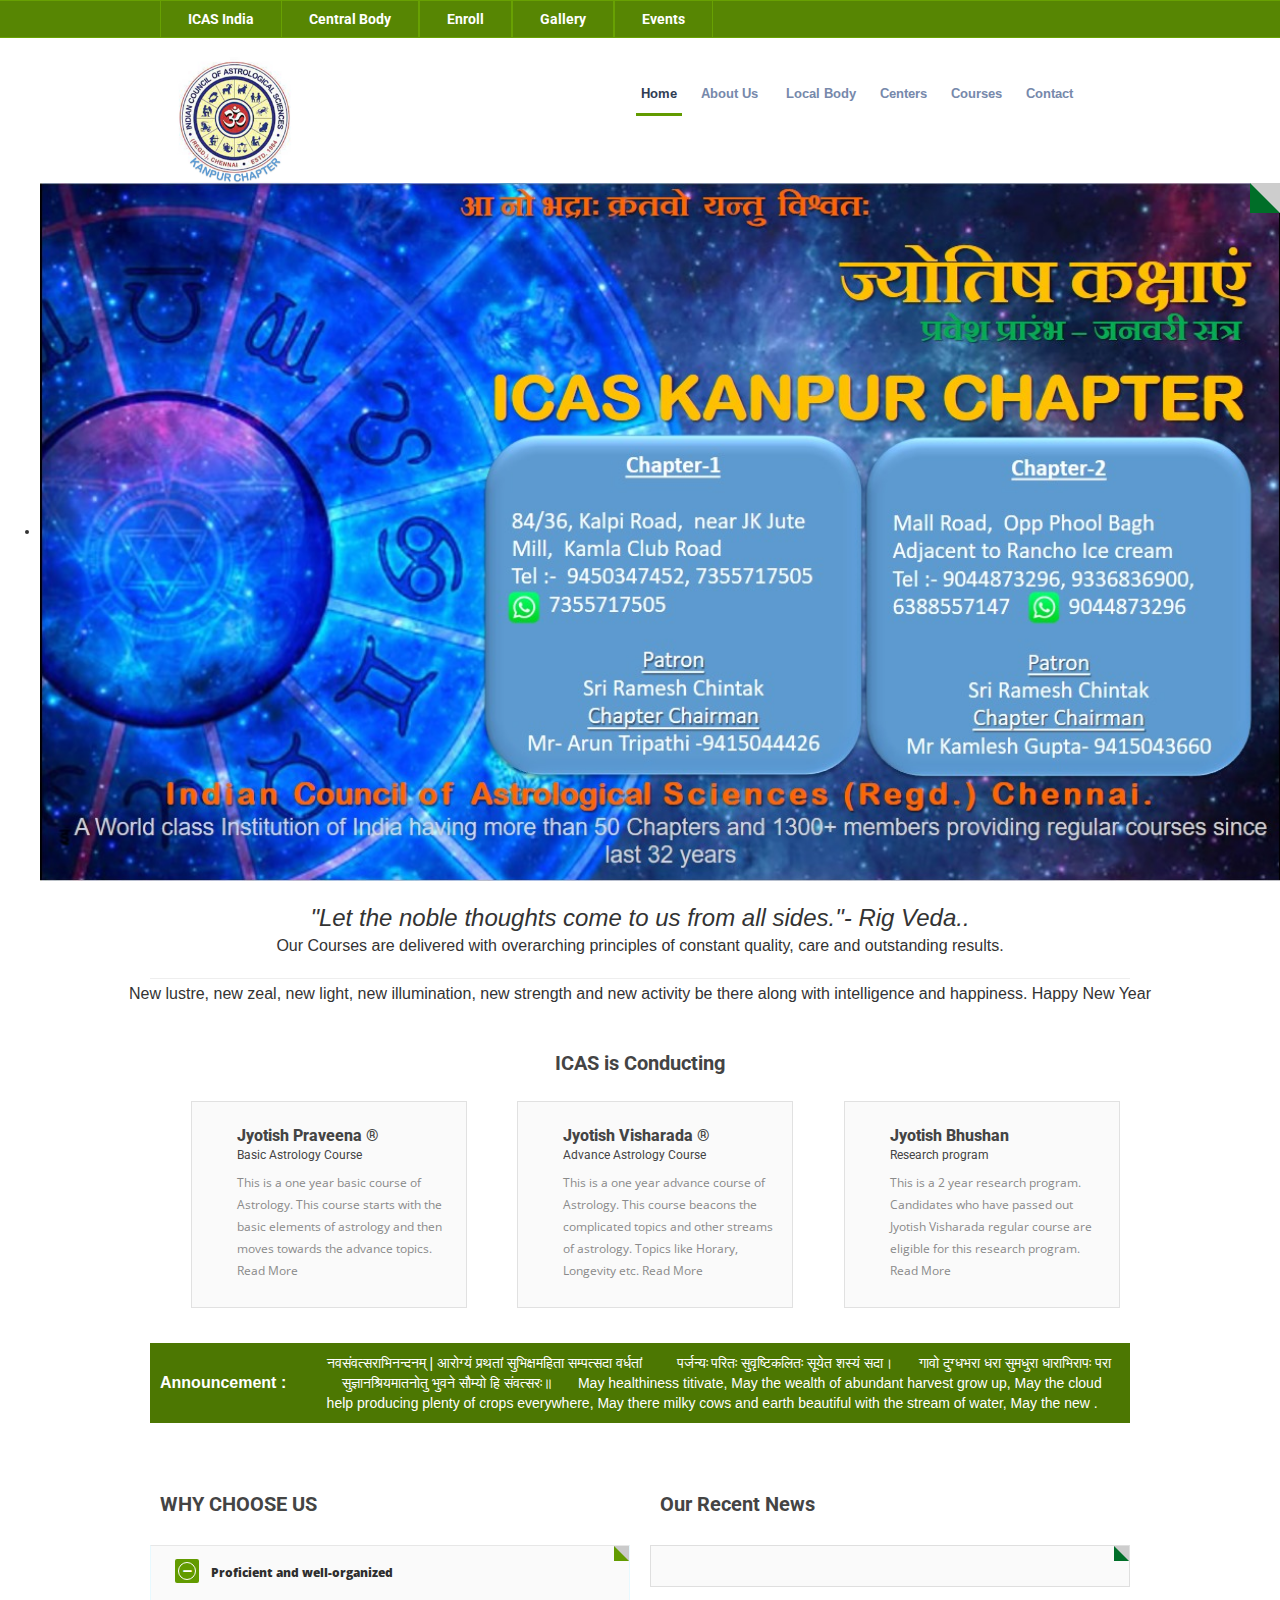
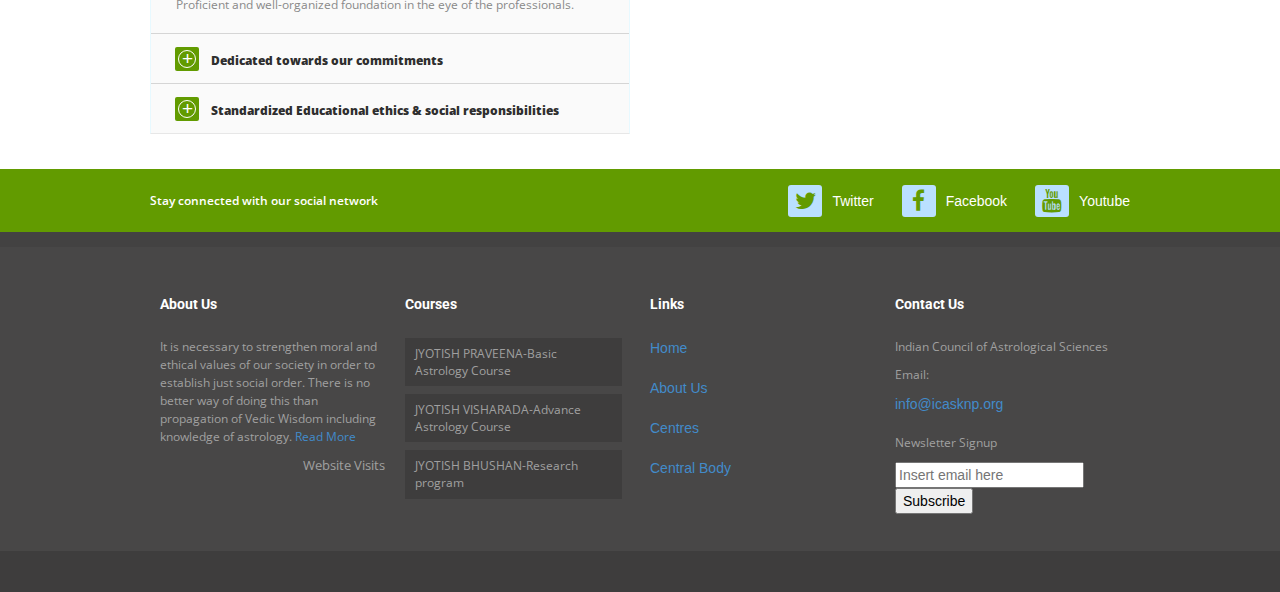
==== commit 2fcd46f0: "Picture changed" ====
--- a/index.html
+++ b/index.html
@@ -113,7 +113,7 @@
                     <li data-transition="fade" data-slotamount="7" data-masterspeed="2000"><img
                             src="demo/slide/ban2.jpeg" class="ban_image" alt="slide" data-fullwidthcentering="true" /></li> -->
                     <li data-transition="fade" data-slotamount="7" data-masterspeed="2000"><img
-                            src="demo/slide/ban3.jpeg" class="ban_image" alt="slide" data-fullwidthcentering="true" /></li>
+                            src="demo/slide/ban4.jpeg" class="ban_image" alt="slide" data-fullwidthcentering="true" /></li>
                 </ul>
             </div>
         </div>
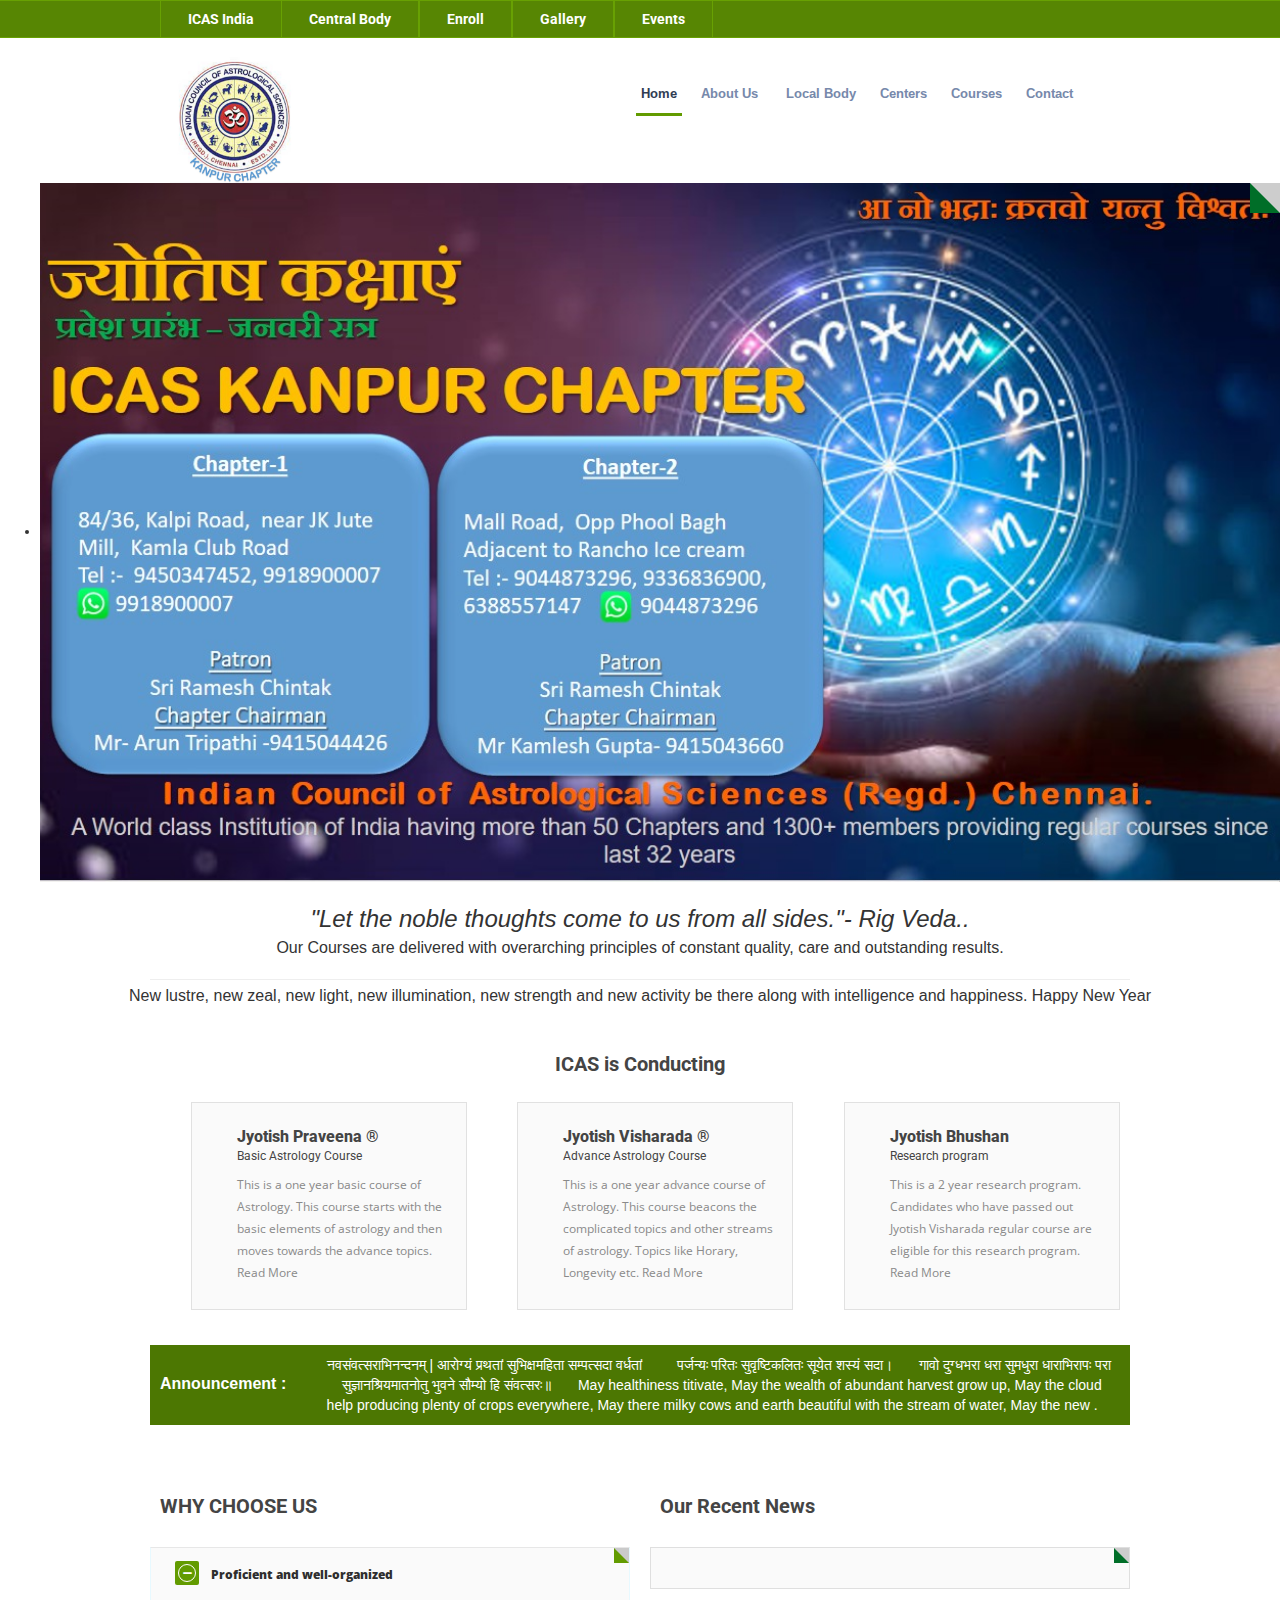
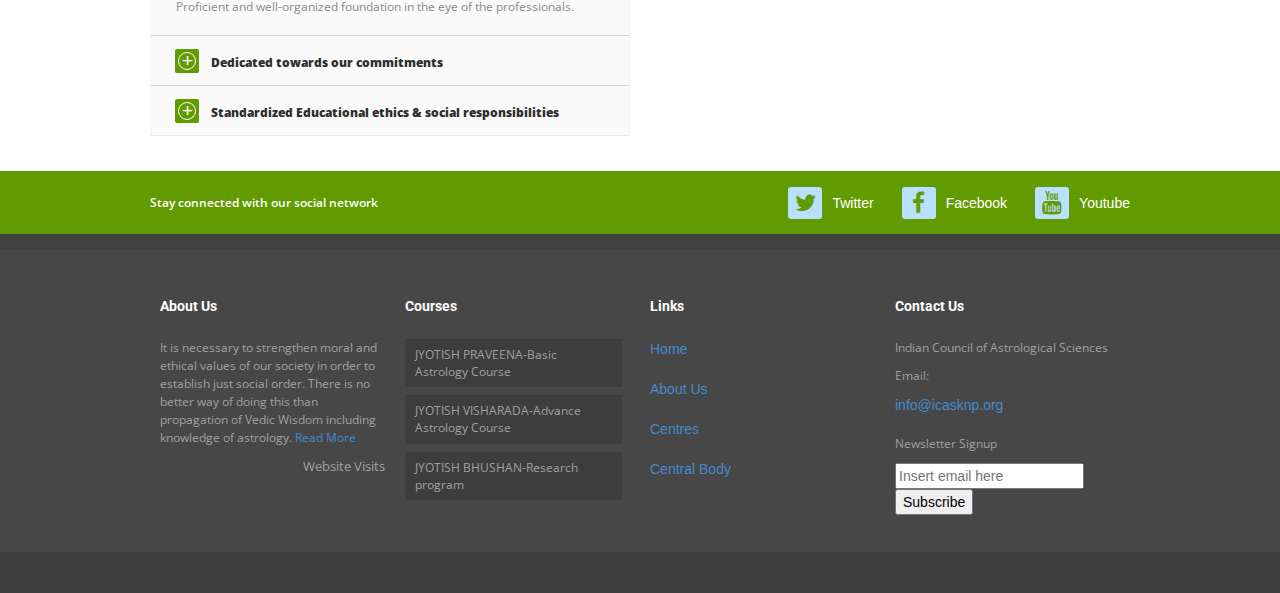
==== commit 51ddade1: "Picture changed again" ====
--- a/index.html
+++ b/index.html
@@ -113,7 +113,7 @@
                     <li data-transition="fade" data-slotamount="7" data-masterspeed="2000"><img
                             src="demo/slide/ban2.jpeg" class="ban_image" alt="slide" data-fullwidthcentering="true" /></li> -->
                     <li data-transition="fade" data-slotamount="7" data-masterspeed="2000"><img
-                            src="demo/slide/ban4.jpeg" class="ban_image" alt="slide" data-fullwidthcentering="true" /></li>
+                            src="demo/slide/ban5.jpeg" class="ban_image" alt="slide" data-fullwidthcentering="true" /></li>
                 </ul>
             </div>
         </div>
